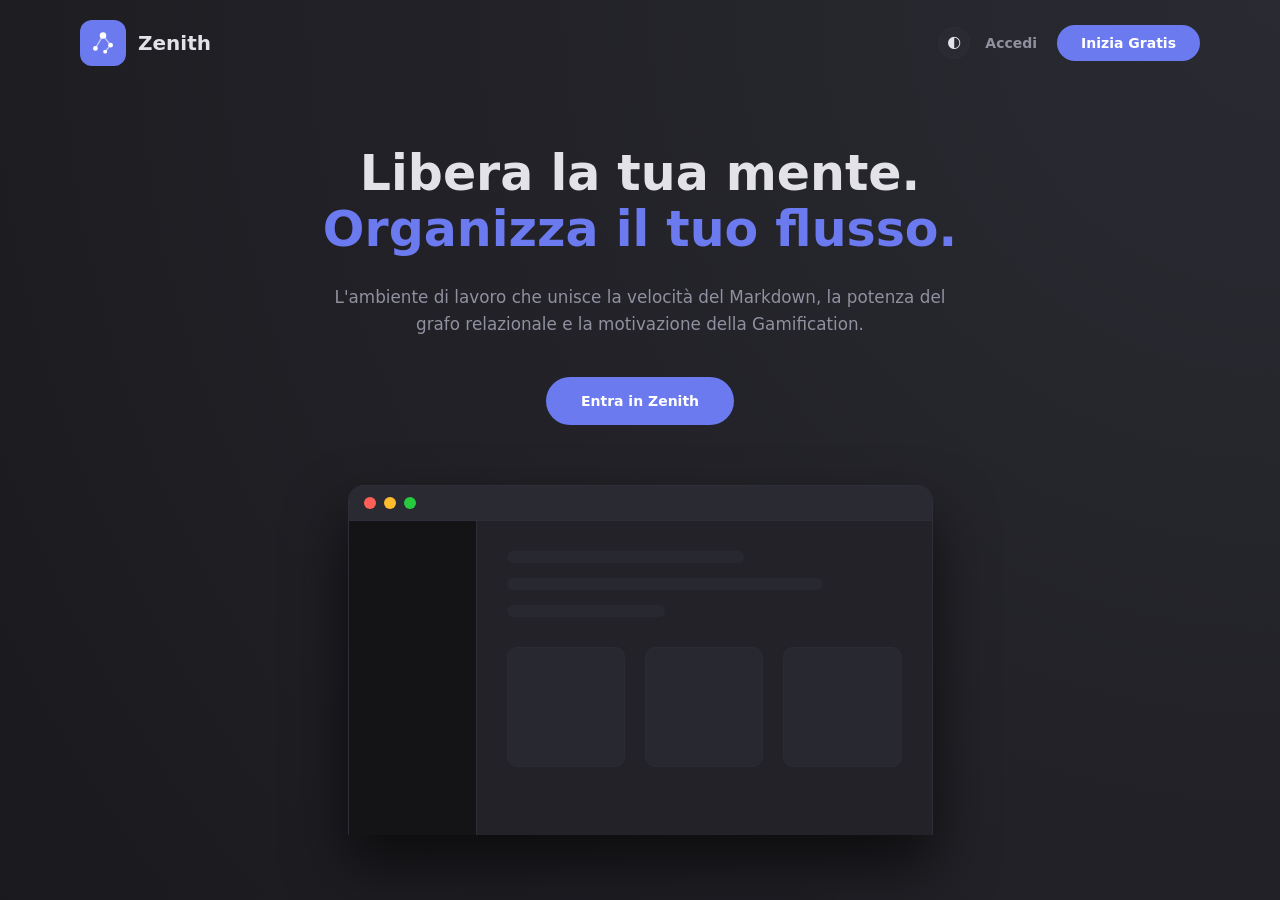
==== index.html @ 465e6e85 "Rename Zenith.html to index.html" ====
<!DOCTYPE html>
<html lang="it">

<head>
  <meta charset="UTF-8">
  <meta name="viewport" content="width=1200">
  <title>Zenith - Gestione Note</title>
  <link rel="manifest" href="manifest.json">
  <meta name="theme-color" content="#0a0a1a">
  <meta name="apple-mobile-web-app-capable" content="yes">
  <meta name="apple-mobile-web-app-status-bar-style" content="black-translucent">
  <meta name="apple-mobile-web-app-title" content="Zenith">
  <link rel="stylesheet" href="Zenith_css.css">
</head>

<body class="dark">

  <div id="landing-page" class="hidden">
    <nav class="landing-nav">
      <div class="logo-icon" style="width: 46px; height: 46px; border-radius: 12px;">
        <svg viewBox="0 0 24 24" fill="none" xmlns="http://www.w3.org/2000/svg">
          <circle class="star s1" cx="5" cy="17" r="2.2" fill="currentColor" />
          <circle class="star s2" cx="12" cy="5" r="3" fill="currentColor" />
          <circle class="star s3" cx="19" cy="14" r="2.2" fill="currentColor" />
          <circle class="star s4" cx="14" cy="20" r="1.8" fill="currentColor" />

          <line class="const-line" x1="5" y1="17" x2="12" y2="5" stroke="currentColor" stroke-width="1.2" />
          <line class="const-line" x1="12" y1="5" x2="19" y2="14" stroke="currentColor" stroke-width="1.2" />
          <line class="const-line" x1="19" y1="14" x2="14" y2="20" stroke="currentColor" stroke-width="1.2" />
        </svg>
      </div>
      <div style="font-weight: bold; font-size: 20px; flex: 1; margin-left: 12px; color: var(--text-1);">Zenith</div>

      <button id="landingThemeToggle" class="icon-btn-small"
        style="margin-right: 15px; border-radius: 50%; width: 32px; height: 32px; display: flex; align-items: center; justify-content: center;"
        title="Cambia Tema">🌓</button>

      <button id="navLoginBtn" class="btn-text"
        style="color: var(--text-2); margin-right: 20px; font-size: 15px;">Accedi</button>
      <button id="navRegisterBtn" class="btn" style="border-radius: 30px; padding: 10px 24px;">Inizia Gratis</button>
    </nav>

    <header class="hero-section">
      <h1 class="hero-title">Libera la tua mente.<br><span style="color: var(--accent);">Organizza il tuo flusso.</span>
      </h1>
      <p class="hero-subtitle">L'ambiente di lavoro che unisce la velocità del Markdown, la potenza del grafo
        relazionale e la motivazione della Gamification.</p>
      <button id="heroCtaBtn" class="btn"
        style="font-size: 18px; padding: 16px 35px; border-radius: 30px; box-shadow: 0 10px 30px rgba(var(--accent-rgb), 0.3);">Entra
        in Zenith</button>

      <div class="floating-mockup">
        <div class="mockup-header">
          <span style="background: #ff5f56;"></span><span style="background: #ffbd2e;"></span><span
            style="background: #27c93f;"></span>
        </div>
        <div class="mockup-body">
          <div class="mockup-sidebar"></div>
          <div class="mockup-content">
            <div class="mockup-line" style="width: 60%;"></div>
            <div class="mockup-line" style="width: 80%;"></div>
            <div class="mockup-line" style="width: 40%; margin-bottom: 30px;"></div>
            <div class="mockup-card-grid">
              <div class="mockup-card"></div>
              <div class="mockup-card"></div>
              <div class="mockup-card"></div>
            </div>
          </div>
        </div>
      </div>
    </header>

    <section class="features-section">
      <div class="feature-box">
        <div class="feature-icon">⚡</div>
        <h3 style="color: var(--text-1); margin-bottom: 10px;">Ultra Veloce</h3>
        <p style="color: var(--text-2); font-size: 14px; line-height: 1.5;">Scrivi in Markdown puro con la nostra Zen
          Mode senza distrazioni.</p>
      </div>
      <div class="feature-box">
        <div class="feature-icon">🎮</div>
        <h3 style="color: var(--text-1); margin-bottom: 10px;">Gamification</h3>
        <p style="color: var(--text-2); font-size: 14px; line-height: 1.5;">Sblocca obiettivi, guadagna XP e mostra a
          tutti il tuo livello "Pro".</p>
      </div>
      <div class="feature-box">
        <div class="feature-icon">🔒</div>
        <h3 style="color: var(--text-1); margin-bottom: 10px;">Privacy Locale</h3>
        <p style="color: var(--text-2); font-size: 14px; line-height: 1.5;">I tuoi dati non lasciano mai il tuo
          dispositivo. Protezione con PIN.</p>
      </div>
    </section>

    <section class="testimonials-section"
      style="padding: 60px 20px; max-width: 1000px; margin: 0 auto; text-align: center;">
      <h2 style="font-size: 28px; margin-bottom: 40px; color: var(--text-1);">Creato per i veri pensatori</h2>
      <div style="display: grid; grid-template-columns: repeat(auto-fit, minmax(250px, 1fr)); gap: 20px;">
        <div class="feature-box" style="padding: 25px; text-align: left; font-style: italic;">
          "Zenith ha completamente cambiato il modo in cui studio. Il grafo relazionale è pura magia."
          <div style="margin-top: 15px; font-weight: bold; font-style: normal; color: var(--accent);">— Marco, Studente
            di Medicina</div>
        </div>
        <div class="feature-box" style="padding: 25px; text-align: left; font-style: italic;">
          "La gamification mi spinge a tenere la mia casella di lavoro pulita. Non posso più farne a meno."
          <div style="margin-top: 15px; font-weight: bold; font-style: normal; color: var(--accent);">— Elena, Project
            Manager</div>
        </div>
      </div>
    </section>

    <section class="pricing-section"
      style="padding: 80px 20px; background: var(--bg-card2); text-align: center; margin-top: 40px;">
      <h2 style="font-size: 28px; margin-bottom: 10px; color: var(--text-1);">Scegli il tuo piano</h2>
      <p style="color: var(--text-2); margin-bottom: 40px;">Inizia gratis, espandi quando sei pronto.</p>

      <div style="display: flex; justify-content: center; gap: 30px; flex-wrap: wrap;">
        <div class="feature-box" style="width: 300px; text-align: center; border-top: 4px solid var(--text-3);">
          <h3 style="color: var(--text-1);">Piano Novizio</h3>
          <div style="font-size: 32px; font-weight: bold; margin: 15px 0; color: var(--text-1);">Gratis</div>
          <p style="color: var(--text-2); font-size: 14px; margin-bottom: 20px;">Ideale per iniziare.</p>
          <ul
            style="list-style: none; padding: 0; text-align: left; font-size: 14px; color: var(--text-1); line-height: 2; margin-bottom: 25px;">
            <li>✔️ Organizzazione Note in Cartelle</li>
            <li>✔️ Smart Tags e Ricerca Base</li>
            <li>✔️ Sincronizzazione Offline</li>
          </ul>
          <button id="btnPlanFree" class="btn btn-full"
            style="background: var(--bg-hover); color: var(--text-1);">Inizia Gratis</button>
        </div>

        <div class="feature-box" style="width: 300px; text-align: center; border-top: 4px solid var(--accent);">
          <h3 style="color: var(--text-1);">Piano Guru</h3>
          <div style="font-size: 32px; font-weight: bold; margin: 15px 0; color: var(--accent);">€4.99<span
              style="font-size: 14px; color: var(--text-2);">/mese</span></div>
          <p style="color: var(--text-2); font-size: 14px; margin-bottom: 20px;">Per i veri professionisti.</p>
          <ul
            style="list-style: none; padding: 0; text-align: left; font-size: 14px; color: var(--text-1); line-height: 2; margin-bottom: 25px;">
            <li>✔️ Team Collaboration</li>
            <li>✔️ Assistente Intelligenza Artificiale</li>
            <li>✔️ Sincronizzazione Cloud (In arrivo)</li>
          </ul>
          <button id="btnPlanPro" class="btn btn-full" style="background: var(--accent);">Prova il Piano Guru</button>
        </div>
      </div>
    </section>
  </div>

  <div id="auth-modal" class="modal-overlay hidden" style="z-index: 5000; backdrop-filter: blur(8px);">
    <div class="auth-card glass-card" style="text-align: left; position: relative;">
      <button id="closeAuthModalBtn" class="modal-close" style="top: 15px; right: 15px;">&times;</button>

      <div class="auth-tabs">
        <button id="tabLogin" class="auth-tab active">Accedi</button>
        <button id="tabRegister" class="auth-tab">Registrati</button>
      </div>

      <form id="loginForm">
        <div class="input-group">
          <label>Email</label>
          <input type="email" id="logEmail" class="input-field" placeholder="nome@esempio.com" required>
        </div>
        <div class="input-group">
          <label>Password</label>
          <div class="password-wrapper">
            <input type="password" id="logPassword" class="input-field" placeholder="••••••••" required>
            <span class="eye-icon" id="toggleLogPwd"></span>
          </div>
        </div>
        <div
          style="display: flex; justify-content: space-between; align-items: center; margin-bottom: 25px; font-size: 12px;">
          <label class="checkbox-container"
            style="margin-bottom: 15px; display: flex; align-items: center; gap: 8px; cursor: pointer; font-size: 13px; color: var(--text-2);">
            <input type="checkbox" id="logRememberMe" style="cursor: pointer;">
            Rimani collegato per 2 settimane
          </label>
          <a href="#" style="color: var(--accent); text-decoration: none; font-weight: bold;">Password dimenticata?</a>
        </div>
        <button type="submit" class="btn btn-full" id="loginSubmitBtn" style="font-size: 15px; padding: 14px;">Accedi al
          Workspace</button>
      </form>

      <form id="registerForm" class="hidden">
        <div style="display: flex; gap: 10px;">
          <div class="input-group" style="flex: 1;">
            <label>Nome</label>
            <input type="text" id="regNome" class="input-field" placeholder="Mario" required>
          </div>
          <div class="input-group" style="flex: 1;">
            <label>Cognome</label>
            <input type="text" id="regCognome" class="input-field" placeholder="Rossi" required>
          </div>
        </div>
        <div class="input-group">
          <label>Email</label>
          <input type="email" id="regEmail" class="input-field" placeholder="nome@esempio.com" required>
        </div>
        <div class="input-group">
          <label>Crea Password</label>
          <div class="password-wrapper">
            <input type="password" id="regPassword" class="input-field" placeholder="Minimo 8 caratteri" required>
            <span class="eye-icon" id="toggleRegPwd"></span>
          </div>
          <div class="pwd-strength-container">
            <div id="pwdStrengthBar" class="pwd-strength-bar"></div>
          </div>
          <div id="pwdStrengthText" style="font-size: 10px; color: var(--text-3); margin-top: 5px; text-align: right;">
            Sicurezza: Troppo debole</div>
        </div>
        <label
          style="display: flex; align-items: flex-start; gap: 10px; font-size: 11px; color: var(--text-2); margin-bottom: 20px; line-height: 1.5; cursor: pointer;">
          <input type="checkbox" id="acceptTerms" required style="margin-top: 2px; accent-color: var(--accent);">
          <span>Accetto i <a href="#" style="color: var(--accent);">Termini di Servizio</a> e dichiaro di aver letto la
            <a href="#" style="color: var(--accent);">Privacy Policy</a>.</span>
        </label>
        <label class="checkbox-container"
          style="margin-bottom: 15px; display: flex; align-items: center; gap: 8px; cursor: pointer; font-size: 13px; color: var(--text-2);">
          <input type="checkbox" id="regRememberMe" style="cursor: pointer;">
          Rimani collegato per 2 settimane
        </label>
        <button type="submit" class="btn btn-full" id="registerSubmitBtn" style="font-size: 15px; padding: 14px;">Crea
          Account Gratuito</button>
      </form>

      <div class="social-login-divider"><span>Oppure entra con</span></div>
      <div style="display: flex; gap: 10px;">
        <button class="btn btn-full social-btn" id="fakeGoogleBtn">
          <svg viewBox="0 0 24 24" width="18" height="18" xmlns="http://www.w3.org/2000/svg">
            <path
              d="M22.56 12.25c0-.78-.07-1.53-.2-2.25H12v4.26h5.92c-.26 1.37-1.04 2.53-2.21 3.31v2.77h3.57c2.08-1.92 3.28-4.74 3.28-8.09z"
              fill="#4285F4" />
            <path
              d="M12 23c2.97 0 5.46-.98 7.28-2.66l-3.57-2.77c-.98.66-2.23 1.06-3.71 1.06-2.86 0-5.29-1.93-6.16-4.53H2.18v2.84C3.99 20.53 7.7 23 12 23z"
              fill="#34A853" />
            <path
              d="M5.84 14.09c-.22-.66-.35-1.36-.35-2.09s.13-1.43.35-2.09V7.07H2.18C1.43 8.55 1 10.22 1 12s.43 3.45 1.18 4.93l2.85-2.22.81-.62z"
              fill="#FBBC05" />
            <path
              d="M12 5.38c1.62 0 3.06.56 4.21 1.64l3.15-3.15C17.45 2.09 14.97 1 12 1 7.7 1 3.99 3.47 2.18 7.07l3.66 2.84c.87-2.6 3.3-4.53 6.16-4.53z"
              fill="#EA4335" />
          </svg>
          Google
        </button>
        <button class="btn btn-full social-btn github-btn" id="fakeGithubBtn"
          style="background: #24292e; color: white; border: none;">
          <svg viewBox="0 0 24 24" width="18" fill="white">
            <path
              d="M12 0C5.37 0 0 5.37 0 12c0 5.31 3.435 9.795 8.205 11.385.6.105.825-.255.825-.57 0-.285-.015-1.23-.015-2.235-3.015.555-3.795-.735-4.035-1.41-.135-.345-.72-1.41-1.23-1.695-.42-.225-1.02-.78-.015-.795.945-.015 1.62.87 1.845 1.23 1.08 1.815 2.805 1.305 3.495.99.105-.78.42-1.305.765-1.605-2.67-.3-5.46-1.335-5.46-5.925 0-1.305.465-2.385 1.23-3.225-.12-.3-.54-1.53.12-3.18 0 0 1.005-.315 3.3 1.23.96-.27 1.98-.405 3-.405s2.04.135 3 .405c2.295-1.56 3.3-1.23 3.3-1.23.66 1.65.24 2.88.12 3.18.765.84 1.23 1.905 1.23 3.225 0 4.605-2.805 5.625-5.475 5.925.435.375.81 1.095.81 2.22 0 1.605-.015 2.895-.015 3.3 0 .315.225.69.825.57A12.02 12.02 0 0024 12c0-6.63-5.37-12-12-12z" />
          </svg> GitHub
        </button>
      </div>
    </div>
  </div>


  <div id="app" class="hidden">

    <aside id="sidebar" style="display: flex; flex-direction: column;">
      <div class="sidebar-logo">
        <div class="logo-icon">
          <svg viewBox="0 0 24 24" fill="none" xmlns="http://www.w3.org/2000/svg">
            <circle class="star s1" cx="5" cy="17" r="2.2" fill="currentColor" />
            <circle class="star s2" cx="12" cy="5" r="3" fill="currentColor" />
            <circle class="star s3" cx="19" cy="14" r="2.2" fill="currentColor" />
            <circle class="star s4" cx="14" cy="20" r="1.8" fill="currentColor" />

            <line class="const-line" x1="5" y1="17" x2="12" y2="5" stroke="currentColor" stroke-width="1.2" />
            <line class="const-line" x1="12" y1="5" x2="19" y2="14" stroke="currentColor" stroke-width="1.2" />
            <line class="const-line" x1="19" y1="14" x2="14" y2="20" stroke="currentColor" stroke-width="1.2" />
          </svg>
        </div>
        <div style="flex: 1;">
          <div class="logo-text">Zenith</div>
          <div class="logo-sub">Pro Edition</div>
        </div>
        <button id="settingsBtn" class="icon-btn-small" title="Impostazioni">⚙️</button>
      </div>

      <nav class="sidebar-nav" style="flex: 1; overflow-y: auto;">
        <div class="nav-section-label">Menu Principale</div>
        <button class="nav-item active" data-page="dashboard"><span>📊</span> Dashboard</button>
        <button class="nav-item" data-page="mie-note" id="navAllNotesBtn"><span>📝</span> Tutte le Note</button>
        <button class="nav-item" data-page="mappa">
          <span class="nav-icon">🕸️</span> Mappa Relazionale
          <span class="premium-crown">👑</span>
        </button>
        <button class="nav-item" data-page="calendario"><span>📅</span> Calendario</button>
        <button class="nav-item" data-page="cestino"><span>🗑️</span> Cestino</button>

        <div class="nav-section-label"
          style="margin-top: 20px; display: flex; justify-content: space-between; align-items: center;">
          I Miei Workspaces
          <button id="addWorkspaceBtn" class="icon-btn-small" style="font-size: 14px; padding: 0 5px;"
            title="Crea nuova cartella">+</button>
        </div>
        <div class="workspace-list" id="sidebarWorkspaces">
        </div>

        <div class="nav-section-label" style="margin-top: 20px;">🏷️ Smart Tags (Frequenti)</div>
        <div class="workspace-list" id="sidebarSmartTags">
          <div id="noTagsPlaceholder"
            style="padding: 10px 12px; font-size: 12px; color: var(--text-3); font-style: italic;">
            Nessun tag creato o in utilizzo...
          </div>
        </div>
      </nav>

      <div class="sidebar-footer" id="profileBtn" title="Vai al tuo Profilo">
        <div style="position: relative;">
          <div class="avatar" id="userInitials">US</div>
          <div id="sidebarLevelBadge"
            style="position: absolute; bottom: -6px; right: -8px; background: var(--accent); color: var(--text-on-accent, #fff); width: 18px; height: 18px; border-radius: 4px; display: flex; align-items: center; justify-content: center; font-weight: bold; font-size: 9px; border: 1.5px solid var(--bg-sidebar); box-shadow: 0 2px 5px rgba(0,0,0,0.3);">
            1</div>
        </div>
        <div class="footer-info">
          <div class="footer-name" id="userNameDisplay">Caricamento...</div>
          <div class="footer-role" id="userSidebarTitle">Novizio della Tastiera</div>
          <div class="footer-role">Vedi Profilo ➔</div>
          <div
            style="width: 100%; height: 4px; background: var(--bg-page); border-radius: 2px; margin-top: 4px; overflow: hidden; border: 1px solid rgba(255,255,255,0.05);">
            <div id="sidebarXPBar" style="width: 0%; height: 100%; background: var(--accent); transition: width 0.3s;">
            </div>
          </div>

        </div>

      </div>
    </aside>

    <div id="main">
      <div id="topbar">
        <div class="topbar-title-wrap">
          <div class="topbar-title" id="topbar-title">Dashboard</div>
          <div class="topbar-subtitle" id="current-date-display"></div>
        </div>
      </div>

      <div id="content">

        <div class="page active" id="page-dashboard">
          <div class="page-header">
            <h1>Benvenuto in Zenith</h1>
            <p>Crea subito un nuovo appunto dal pannello sottostante.</p>
          </div>

          <div class="table-wrap" style="width: 100%;">
            <div class="table-header" style="display: flex; justify-content: space-between; align-items: center;">
              <h2>Aggiungi una nuova nota</h2>
              <select id="noteTemplate" class="input-field" style="width: auto; margin: 0; padding: 6px;">
                <option value="">Nessun Template</option>
                <option value="riunione">📋 Template: Riunione</option>
                <option value="spesa">🛒 Template: Spesa / To-Do</option>
              </select>
            </div>
            <div class="form-container">

              <div class="form-row" style="margin-bottom: 12px;">
                <input type="text" id="noteTitle" class="input-field" placeholder="Titolo della nota..."
                  style="flex: 2; margin: 0;">

                <div
                  style="display: flex; align-items: center; gap: 10px; background: var(--bg-card2); border: 1px solid var(--border); border-radius: 6px; padding: 0 10px;">
                  <label for="noteColor" style="font-size: 13px; color: var(--text-2); white-space: nowrap;">🎨 Colore
                    Sfondo:</label>
                  <input type="color" id="noteColor" value="#000000" title="Nero = Nessuno (Usa Default)"
                    style="border: none; background: transparent; height: 38px; width: 35px; cursor: pointer; padding: 0;">
                </div>

                <input type="password" id="notePin" class="input-field" placeholder="PIN Segreto (5 cifre)"
                  maxlength="5" style="flex: 1; margin: 0;" title="Opzionale: Proteggi con PIN">
              </div>

              <div style="display: flex; justify-content: space-between; align-items: center; margin-bottom: 5px;">
                <label style="font-size: 13px; color: var(--text-2); font-weight: bold;">Dettagli Nota</label>
                <button id="markdownHelpBtn" class="icon-btn-small" style="border-radius: 4px;"
                  title="Guida Markdown">Sintassi Markdown (?)</button>
              </div>
              <div style="position: relative; width: 100%; display: flex; flex-direction: column;">
                <textarea id="noteDesc" placeholder="Scrivi una nuova nota..."
                  style="flex: 1; width: 100%; background: var(--bg-card2); color: var(--text-1); border: 1px solid var(--border); border-radius: 8px; padding: 12px 35px 12px 12px; resize: none; outline: none; margin: 0; font-family: inherit; min-height: 120px;"></textarea>

                <button id="zenCreateBtn" type="button" title="Zen Mode"
                  style="position: absolute; bottom: 10px; right: 10px; background: none; border: none; cursor: pointer; font-size: 20px; z-index: 10; color: var(--text-1); opacity: 0.5; transition: 0.2s;">⭐</button>
              </div>
              <div id="noteDescPreview" class="input-field hidden"
                style="background: var(--bg-hover); min-height: 40px; font-size: 13px; margin-bottom: 12px; border: 1px dashed var(--accent);">
              </div>

              <div class="form-row" style="align-items: flex-start;">
                <div style="flex: 1; display: flex; flex-direction: column; gap: 5px;">
                  <label for="noteDate" style="font-size: 12px; color: var(--text-2); font-weight: bold;">📅 Scadenza
                    (Data)</label>
                  <input type="date" id="noteDate" class="input-field" style="margin:0;">
                </div>

                <div style="flex: 1; display: flex; flex-direction: column; gap: 5px;">
                  <label for="noteTime" style="font-size: 12px; color: var(--text-2); font-weight: bold;">⏰ Scadenza
                    (Ora)</label>
                  <input type="time" id="noteTime" class="input-field" style="margin:0;">
                </div>

                <div style="flex: 1; display: flex; flex-direction: column; gap: 5px;">
                  <label for="noteWorkspace" style="font-size: 12px; color: var(--text-2); font-weight: bold;">📁
                    Cartella (Workspace)</label>
                  <select id="noteWorkspace" class="input-field" style="margin:0;"></select>
                </div>

                <div style="flex: 1; display: flex; flex-direction: column; gap: 5px;">
                  <label for="notePriority" style="font-size: 12px; color: var(--text-2); font-weight: bold;">🚨
                    Priorità</label>
                  <select id="notePriority" class="input-field" style="margin:0;">
                    <option value="bassa">Bassa 🟢</option>
                    <option value="media">Media 🟡</option>
                    <option value="alta">Alta 🔴</option>
                  </select>
                </div>
              </div>

              <div
                style="display: flex; flex-direction: column; gap: 10px; margin-top: 20px; margin-bottom: 15px; border-top: 1px solid var(--border); padding-top: 20px;">
                <label for="noteTags" style="font-size: 12px; color: var(--text-2); font-weight: bold;">🏷️ Etichette
                  (Tag)</label>
                <input type="text" id="noteTags" class="input-field"
                  placeholder="Tag separati da virgola (es: spesa, urgente)" style="margin: 0;">

                <label for="noteImage" class="btn btn-full"
                  style="background: var(--bg-hover); color: var(--text-1); padding: 16px; font-size: 15px; border: 1px dashed var(--accent); cursor: pointer; display: flex; justify-content: center; margin-top: 10px;">
                  📸 Clicca qui per aggiungere Immagini
                </label>
                <input type="file" id="noteImage" class="hidden" accept="image/*" multiple
                  title="Seleziona una o più immagini">
                <div id="creationImgPreview" style="display: flex; gap: 10px; flex-wrap: wrap;"></div>
              </div>

              <button id="addNoteBtn" class="btn" style="width: 100%; padding: 14px; font-size: 16px;">➕ Crea
                Nota</button>
            </div>
          </div>
        </div>

        <div class="page" id="page-mie-note">
          <div class="page-header" style="display: flex; justify-content: space-between; align-items: flex-end;">
            <div>
              <h1 id="notesPageTitle">Tutte le Note</h1>
              <p>Cerca e filtra i tuoi appunti.</p>
            </div>
          </div>

          <div class="table-actions form-row"
            style="margin-bottom: 20px; align-items: flex-end; gap: 15px; display: flex; flex-wrap: wrap;">
            <div style="display: flex; flex-direction: column; gap: 5px;">
              <label style="font-size: 0.85em; color: var(--text-2); font-weight: bold;">🖥️ Vista</label>
              <div class="view-switcher" style="display: flex; align-items: center; gap: 10px;">
                <label for="viewModeSelect"
                  style="font-size: 13px; color: var(--text-2); font-weight: bold;">Vista:</label>
                <select id="viewModeSelect"
                  style="padding: 8px 12px; border-radius: 8px; background: var(--bg-card); color: var(--text-1); border: 1px solid var(--border); cursor: pointer; font-family: inherit; font-size: 14px; outline: none;">
                  <option value="grid">🃏 Griglia (Card)</option>
                  <option value="table">📄 Tabella (Lista)</option>
                  <option value="kanban">📋 Kanban (Priorità)</option>
                </select>
              </div>
            </div>
            <div style="flex: 2; display: flex; flex-direction: column; gap: 5px; min-width: 200px;">
              <label style="font-size: 0.85em; color: var(--text-2); font-weight: bold;">🔍 Cerca</label>
              <input type="text" id="searchInput" class="search-input input-field" placeholder="Testo o tag..."
                style="margin: 0; width: 100%; min-height: 42px;">
            </div>
            <div style="flex: 1; display: flex; flex-direction: column; gap: 5px; min-width: 150px;">
              <label style="font-size: 0.85em; color: var(--text-2); font-weight: bold;">📑 Filtra</label>
              <select id="smartFilterSelect" class="input-field" style="width: auto; margin-bottom: 0;">
                <option value="all">Tutte le Note</option>
                <option value="high_prio">🔥 Alta Priorità</option>
                <option value="mid_prio">⚡ Media Priorità</option>
                <option value="low_prio">☕ Bassa Priorità</option>
                <option value="urgent">⏳ In Scadenza (24h)</option>
              </select>
            </div>
            <div style="flex: 1; display: flex; flex-direction: column; gap: 5px; min-width: 150px;">
              <label style="font-size: 0.85em; color: var(--text-2); font-weight: bold;">↕️ Ordina</label>
              <select id="sortSelect" class="input-field" style="margin: 0; width: 100%; min-height: 42px;">
                <option value="newest">Più recenti</option>
                <option value="oldest">Meno recenti</option>
                <option value="expiring">Scadenza</option>
              </select>
            </div>
          </div>
          <div id="subfolders-explorer"></div>

          <h3 class="section-title pinned-title hidden">📌 In Evidenza</h3>
          <div class="notes-grid" id="pinnedNotesList" style="margin-bottom: 30px;"></div>
          <h3 class="section-title">📋 Note</h3>
          <div class="notes-grid" id="notesList"></div>
        </div>

        <div class="page" id="page-mappa">
          <div class="page-header">
            <h1>Mappa Relazionale</h1>
            <p>Naviga visivamente tra i tuoi workspace e le tue note.</p>
          </div>
          <div id="graph-container"
            style="width: 100%; height: 70vh; background: var(--bg-sidebar); border-radius: 15px; border: 1px solid var(--border); overflow: hidden; position: relative;">

            <div class="graph-legend" id="graph-legend">
              <h4>Legenda Nodi e Archi</h4>
              <div class="legend-item"><span class="leg-icon" style="color: var(--accent);">⭐</span> Zenith (Radice)
              </div>
              <div class="legend-item"><span class="leg-icon" style="color: var(--accent);">⬟</span> Cartella Principale
              </div>
              <div class="legend-item"><span class="leg-icon" style="color: var(--accent);">■</span> Sottocartella</div>
              <div class="legend-item"><span class="leg-icon" style="color: var(--badge-err-t);">●</span> Nota (Alta
                Priorità)</div>
              <div class="legend-item"><span class="leg-icon" style="color: var(--badge-warn-t);">●</span> Nota (Media
                Priorità)</div>
              <div class="legend-item"><span class="leg-icon" style="color: var(--badge-ok-t);">●</span> Nota (Bassa
                Priorità)</div>

              <div style="height: 1px; background: rgba(255,255,255,0.2); margin: 10px 0;"></div>

              <div class="legend-item">
                <div
                  style="width: 25px; height: 2px; background: rgba(255,255,255,0.4); position: relative; margin-right: 8px;">
                  <span style="position:absolute; right:-2px; top:-7px; font-size:10px; color: #a0a0a8;">▶</span>
                </div>
                Struttura (Padre ➔ Figlio)
              </div>
              <div class="legend-item">
                <div
                  style="width: 25px; height: 0px; border-top: 2px dashed #6c7af0; position: relative; margin-right: 8px;">
                  <span style="position:absolute; right:-2px; top:-8px; font-size:10px; color: #6c7af0;">▶</span>
                </div>
                Link Direzionale [[Nota]]
              </div>
            </div>

          </div>
        </div>
        <div class="page" id="page-calendario">
          <div class="page-header">
            <h1>Calendario Scadenze</h1>
            <p>Visualizza a colpo d'occhio le note in scadenza questo mese.</p>
          </div>

          <div class="calendar-header">
            <button id="prevMonthBtn" class="calendar-nav-btn">◀ Precedente</button>
            <h2 id="calendarMonthDisplay" style="margin:0; color: var(--text-1);">Mese Anno</h2>
            <button id="nextMonthBtn" class="calendar-nav-btn">Successivo ▶</button>
          </div>

          <div class="calendar-grid" style="margin-bottom: 10px;">
            <div class="calendar-day-header">Lun</div>
            <div class="calendar-day-header">Mar</div>
            <div class="calendar-day-header">Mer</div>
            <div class="calendar-day-header">Gio</div>
            <div class="calendar-day-header">Ven</div>
            <div class="calendar-day-header">Sab</div>
            <div class="calendar-day-header">Dom</div>
          </div>

          <div class="calendar-grid" id="calendarDaysGrid"></div>
        </div>

        <div class="page" id="page-cestino">
          <div class="page-header" style="display: flex; justify-content: space-between; align-items: center;">
            <div>
              <h1>Cestino</h1>
              <p>Le note verranno eliminate dopo 7 giorni.</p>
            </div>
            <button id="emptyTrashBtn" class="btn btn-danger">🔥 Svuota Cestino</button>
          </div>
          <div class="notes-grid" id="trashList"></div>
        </div>

        <div class="page" id="page-profilo">
          <div class="page-header"
            style="display: flex; justify-content: space-between; align-items: flex-end; flex-wrap: wrap; gap: 15px;">
            <div>
              <h1>Il Mio Profilo</h1>
              <p>Gestisci il tuo account e analizza la tua produttività.</p>
            </div>

            <div class="profile-nav-container">
              <button id="tabStatsBtn" class="profile-tab active">📊 Analisi Dati</button>
              <button class="profile-tab" id="tabGoalsBtn">🏆 Obiettivi</button>
              <button id="tabAccountBtn" class="profile-tab">⚙️ Impostazioni Account</button>
            </div>
          </div>

          <div id="profile-tab-stats" class="profile-tab-panel">
            <div class="stat-grid" style="margin-bottom: 20px;">
              <div class="stat-card" style="border-color: var(--accent);">
                <div class="stat-label">Totale Note Attive</div>
                <div class="stat-value" id="stat-totale">0</div>
              </div>
              <div class="stat-card" style="border-color: var(--badge-err-t);">
                <div class="stat-label">Note in Scadenza (&lt;24h)</div>
                <div class="stat-value" id="stat-scadenza" style="color:var(--badge-err-t)">0</div>
              </div>
              <div class="stat-card" style="border-color: var(--text-3);">
                <div class="stat-label">Note nel Cestino</div>
                <div class="stat-value" id="stat-cestino" style="color:var(--text-3)">0</div>
              </div>
            </div>

            <div class="stat-label" style="margin-top: 10px; margin-bottom: 15px; font-size: 16px;">📊 Analisi Dati
              (In Tempo Reale)</div>
            <div class="stat-grid"
              style="grid-template-columns: repeat(auto-fit, minmax(280px, 1fr)); margin-bottom: 30px;">
              <div class="stat-card"
                style="display: flex; flex-direction: column; align-items: center; height: 330px; position: relative;">
                <div style="font-size: 13px; color: var(--text-2); margin-bottom: 10px; font-weight: bold;">
                  Distribuzione Priorità</div>
                <div id="prioChartPlaceholder" class="hidden"
                  style="position: absolute; top: 50%; text-align: center; color: var(--text-3); font-size: 13px; width: 80%;">
                  📝 Non ci sono note attive... <br> Crea la tua prima nota per vedere i dati!
                </div>
                <div id="prioChartContainer" style="flex: 1; width: 100%; position: relative;"><canvas
                    id="priorityChart"></canvas></div>
              </div>

              <div class="stat-card"
                style="display: flex; flex-direction: column; align-items: center; height: 330px; position: relative;">
                <div style="font-size: 13px; color: var(--text-2); margin-bottom: 10px; font-weight: bold;">Note per
                  Cartella</div>
                <div id="wsChartPlaceholder" class="hidden"
                  style="position: absolute; top: 50%; text-align: center; color: var(--text-3); font-size: 13px; width: 80%;">
                  📁 Nessun workspace personalizzato... <br> Crea un workspace nella sidebar per analizzarlo!
                </div>
                <div id="wsChartContainer" style="flex: 1; width: 100%; position: relative;"><canvas
                    id="workspaceChart"></canvas></div>
                <button id="btnShowAllWs" class="btn hidden"
                  style="margin-top:10px; font-size:11px; padding: 5px 10px; width: 100%;">🔍 Vedi tutti i
                  Workspace</button>
              </div>

              <div class="stat-card"
                style="display: flex; flex-direction: column; align-items: center; height: 330px; position: relative;">
                <div style="font-size: 13px; color: var(--text-2); margin-bottom: 10px; font-weight: bold;">Analisi
                  Tag</div>
                <div id="tagChartPlaceholder" class="hidden"
                  style="position: absolute; top: 50%; text-align: center; color: var(--text-3); font-size: 13px; width: 80%;">
                  🔍 Sembra che non ci siano tag... <br> Aggiungine alcuni per vederli qui!
                </div>
                <div id="tagChartContainer" style="flex: 1; width: 100%; position: relative;"><canvas
                    id="tagChart"></canvas></div>
                <button id="btnShowAllTags" class="btn hidden"
                  style="margin-top:10px; font-size:11px; padding: 5px 10px; width: 100%;">🔍 Vedi tutti i
                  Tag</button>
              </div>
            </div>
          </div>
          <div id="profile-tab-goals" class="profile-tab-panel hidden">
            <div class="gamification-hero"
              style="display: flex; gap: 25px; align-items: center; background: var(--bg-card2); padding: 25px; border-radius: 15px; border: 1px solid var(--border);">
              <div class="avatar-container" style="position: relative;">
                <div class="avatar" id="profAvatarLarge"
                  style="width: 90px; height: 90px; font-size: 32px; border: 3px solid var(--accent);">??</div>
                <div id="userLevelBadge"
                  style="position: absolute; bottom: -5px; right: -5px; background: var(--accent); color: var(--text-on-accent, #fff); width: 32px; height: 32px; border-radius: 8px; display: flex; align-items: center; justify-content: center; font-weight: bold; font-size: 14px; border: 2px solid var(--bg-card2); box-shadow: 0 4px 10px rgba(0,0,0,0.3);">
                  1</div>
              </div>
              <div style="flex: 1;">
                <h2 id="profFullnameLarge" style="margin: 0; color: var(--text-1);">Nome Cognome</h2>
                <div id="userEquippedTitle"
                  style="color: var(--accent); font-style: italic; font-size: 14px; margin-bottom: 12px;">Novizio della
                  Tastiera</div>
                <div class="xp-wrapper">
                  <div
                    style="display: flex; justify-content: space-between; font-size: 11px; margin-bottom: 5px; color: var(--text-2); font-weight: bold;">
                    <span>ESPERIENZA</span>
                    <span id="xpValueDisplay">0 / 100 XP</span>
                  </div>
                  <div class="xp-bar-bg"
                    style="width: 100%; height: 10px; background: var(--bg-page); border-radius: 5px; overflow: hidden; border: 1px solid var(--border);">
                    <div id="xpBarFill"
                      style="width: 0%; height: 100%; background: linear-gradient(90deg, var(--accent), #a29bfe); transition: width 0.5s cubic-bezier(0.4, 0, 0.2, 1);">
                    </div>
                  </div>
                </div>
              </div>
            </div>

            <div
              style="display: flex; justify-content: space-between; align-items: center; margin-top: 30px; border-bottom: 1px solid var(--border); padding-bottom: 5px;">
              <h3 style="margin: 0; color: var(--text-1); font-size: 16px;">🏅 Bacheca Medaglie</h3>
              <button id="gamificationHelpBtn" class="icon-btn-small"
                style="border-radius: 50%; width: 22px; height: 22px; display: flex; align-items: center; justify-content: center; font-weight: bold; font-size: 12px;"
                title="Come guadagnare XP?">?</button>
            </div>
            <div id="badgeGrid"
              style="display: grid; grid-template-columns: repeat(auto-fill, minmax(180px, 1fr)); gap: 15px; margin-top: 15px;">
            </div>
          </div>

          <div id="profile-tab-account" class="profile-tab-panel hidden">
            <div class="settings-grid">
              <div class="stat-card">
                <div class="stat-label">Dati Personali</div>
                <div style="margin-top: 15px; display: flex; flex-direction: column; gap: 10px;">
                  <div
                    style="display: flex; justify-content: space-between; padding-bottom: 10px; border-bottom: 1px solid var(--border);">
                    <span style="color: var(--text-2);">Nome:</span><strong id="dispProfNome">---</strong>
                  </div>
                  <div
                    style="display: flex; justify-content: space-between; padding-bottom: 10px; border-bottom: 1px solid var(--border);">
                    <span style="color: var(--text-2);">Cognome:</span><strong id="dispProfCognome">---</strong>
                  </div>
                  <div
                    style="display: flex; justify-content: space-between; padding-bottom: 10px; border-bottom: 1px solid var(--border);">
                    <span style="color: var(--text-2);">Email:</span><strong id="dispProfEmail">---</strong>
                  </div>
                  <div
                    style="display: flex; justify-content: space-between; padding-bottom: 10px; border-bottom: 1px solid var(--border);">
                    <span style="color: var(--text-2);">Piano Attivo:</span><strong id="dispProfPlan"
                      style="color: var(--accent);">---</strong>
                  </div>
                  <div
                    style="display: flex; justify-content: space-between; padding-bottom: 10px; border-bottom: 1px solid var(--border);">
                    <span style="color: var(--text-2);">Password:</span><strong id="dispProfPassword"
                      style="letter-spacing: 2px;">••••••••</strong>
                  </div>
                  <button id="openProfileEditBtn" class="btn" style="margin-top: 10px;">✏️ Cambia Dati</button>
                </div>
              </div>

              <div class="stat-card">
                <div class="stat-label">I Tuoi Backup</div>
                <div style="margin-top: 15px; display: flex; flex-direction: column; gap: 10px;">
                  <div class="form-row" style="margin-top: 10px;">
                    <button id="exportAllBtn" class="btn btn-full" style="background: var(--badge-ok-t);">💾 Esporta
                      File JSON</button>
                    <label for="importBackupFile" class="btn btn-full"
                      style="background: var(--accent); text-align:center; cursor:pointer; margin:0;">📂 Importa
                      Backup</label>
                    <input type="file" id="importBackupFile" class="hidden" accept=".json">
                  </div>
                </div>
              </div>

              <div class="stat-card">
                <div class="stat-label">Sicurezza e Dati</div>
                <div style="margin-top: 15px; display: flex; flex-direction: column; gap: 10px;">
                  <p style="font-size: 13px; color: var(--text-2); margin-bottom: 5px;">Disconnetti il tuo account o
                    formatta tutti i dati.</p>
                  <button id="settingsLogoutBtn" class="btn btn-full"
                    style="background: var(--bg-hover); color: var(--text-1);">🚪 Esci dall'account</button>
                  <button id="settingsResetBtn" class="btn btn-full btn-danger">⚠️ Cancella tutti i dati</button>
                </div>
              </div>
            </div>
          </div>
        </div>

        <div class="page" id="page-settings">
          <div class="page-header">
            <h1>Impostazioni App</h1>
            <p>Personalizza Zenith in base alle tue esigenze.</p>
          </div>

          <div class="settings-wrapper">
            <aside class="settings-nav">
              <button class="settings-nav-item active" data-tab="tab-aspetto">🎨 Aspetto</button>
              <button class="settings-nav-item" data-tab="tab-tags">🏷️ Etichette</button>
              <button class="settings-nav-item premium-locked" data-tab="tab-editor">
                <span class="nav-icon">✍️</span> Editor & Note
                <span class="premium-crown">👑</span>
              </button>
              <button class="settings-nav-item premium-locked" data-tab="tab-layout">
                <span class="nav-icon">📐</span> Layout
                <span class="premium-crown">👑</span>
              </button>
              <button class="settings-nav-item" data-tab="tab-export">💾 Esportazione</button>
            </aside>

            <main class="settings-content">

              <section id="tab-aspetto" class="settings-tab-panel active">
                <div class="stat-card">
                  <div class="stat-label">Temi dell'Applicazione</div>
                  <div class="theme-grid-selector" id="themeGrid">
                    <div class="theme-option" data-theme="dark" data-label="Tema Scuro"><span
                        class="theme-dot dark"></span> Scuro</div>
                    <div class="theme-option" data-theme="light" data-label="Tema Chiaro"><span
                        class="theme-dot light"></span> Chiaro</div>
                    <div class="theme-option" data-theme="gradient" data-label="Gradient"><span
                        class="theme-dot gradient"></span> Gradient</div>
                    <div class="theme-option" data-theme="cyberpunk" data-label="Cyberpunk"><span
                        class="theme-dot cyberpunk"></span> Cyberpunk <span class="premium-crown">👑</span></div>
                    <div class="theme-option" data-theme="forest" data-label="Forest"><span
                        class="theme-dot forest"></span> Forest Natura <span class="premium-crown">👑</span></div>
                    <div class="theme-option" data-theme="midnight" data-label="Midnight"><span
                        class="theme-dot midnight"></span> Midnight Oceano <span class="premium-crown">👑</span></div>
                    <div class="theme-option" data-theme="sunset" data-label="Tramonto"><span
                        class="theme-dot sunset"></span> Tramonto <span class="premium-crown">👑</span></div>
                    <div class="theme-option" data-theme="dracula" data-label="Dracula"><span
                        class="theme-dot dracula"></span> Dracula <span class="premium-crown">👑</span></div>
                    <div class="theme-option" data-theme="lavender" data-label="Lavanda"><span
                        class="theme-dot lavender"></span> Lavanda <span class="premium-crown">👑</span></div>
                    <div class="theme-option" data-theme="ocean" data-label="Oceano Profondo"><span
                        class="theme-dot ocean"></span> Oceano <span class="premium-crown">👑</span></div>
                    <div class="theme-option" data-theme="solarized" data-label="Solarized"><span
                        class="theme-dot solarized"></span> Solarized <span class="premium-crown">👑</span></div>
                    <div class="theme-option" data-theme="coffee" data-label="Coffee"><span
                        class="theme-dot coffee"></span> Coffee <span class="premium-crown">👑</span></div>
                    <div class="theme-option" data-theme="mint" data-label="Neon Mint"><span
                        class="theme-dot mint"></span> Neon Mint <span class="premium-crown">👑</span></div>
                    <div class="theme-option" data-theme="cherry" data-label="Cherry Blossom"><span
                        class="theme-dot cherry"></span> Cherry <span class="premium-crown">👑</span></div>
                    <div class="theme-option" data-theme="matrix" data-label="Hacker Matrix"><span
                        class="theme-dot matrix"></span> Matrix <span class="premium-crown">👑</span></div>
                    <div class="theme-option" data-theme="nordic" data-label="Nordic Blue"><span
                        class="theme-dot nordic"></span> Nordic <span class="premium-crown">👑</span></div>
                    <div class="theme-option" data-theme="rosegold" data-label="Rose Gold"><span
                        class="theme-dot rosegold"></span> Rose Gold <span class="premium-crown">👑</span></div>
                    <div class="theme-option" data-theme="toxic" data-label="Toxic Neon"><span
                        class="theme-dot toxic"></span> Toxic <span class="premium-crown">👑</span></div>
                    <div class="theme-option" data-theme="sepia" data-label="Carta Antica"><span
                        class="theme-dot sepia"></span> Sepia <span class="premium-crown">👑</span></div>
                    <div class="theme-option" data-theme="synthwave" data-label="Synthwave 80s"><span
                        class="theme-dot synthwave"></span> Synthwave <span class="premium-crown">👑</span></div>
                    <div class="theme-option" data-theme="obsidian" data-label="Deep Obsidian"><span
                        class="theme-dot obsidian"></span> Obsidian <span class="premium-crown">👑</span></div>
                    <div class="theme-option" data-theme="sahara" data-label="Deserto Sahara"><span
                        class="theme-dot sahara"></span> Sahara <span class="premium-crown">👑</span></div>
                    <div class="theme-option" data-theme="amethyst" data-label="Gemma Viola"><span
                        class="theme-dot amethyst"></span> Amethyst <span class="premium-crown">👑</span></div>
                    <div class="theme-option" data-theme="atlantis" data-label="Abissi Marini"><span
                        class="theme-dot atlantis"></span> Atlantis <span class="premium-crown">👑</span></div>
                    <div class="theme-option" data-theme="acid-green" data-label="Verde Acido">
                      <span class="theme-dot acid-green"></span> Acid Green <span class="premium-crown">👑</span>
                    </div>
                    <div class="theme-option" data-theme="royal-blue" data-label="Blu Reale">
                      <span class="theme-dot royal-blue"></span> Royal Blue <span class="premium-crown">👑</span>
                    </div>
                    <div class="theme-option" data-theme="ruby-red" data-label="Rosso Rubino">
                      <span class="theme-dot ruby-red"></span> Ruby Red <span class="premium-crown">👑</span>
                    </div>
                    <div class="theme-option" data-theme="slate-gray" data-label="Grigio Ardesia">
                      <span class="theme-dot slate-gray"></span> Slate Gray <span class="premium-crown">👑</span>
                    </div>
                    <div class="theme-option" data-theme="sunset-gold" data-label="Oro Tramonto">
                      <span class="theme-dot sunset-gold"></span> Sunset Gold <span class="premium-crown">👑</span>
                    </div>
                    <div class="theme-option" data-theme="mint-fresh" data-label="Menta Fresca">
                      <span class="theme-dot mint-fresh"></span> Mint Fresh <span class="premium-crown">👑</span>
                    </div>
                    <div class="theme-option" data-theme="electric-purple" data-label="Viola Elettrico">
                      <span class="theme-dot electric-purple"></span> Electric Purple <span
                        class="premium-crown">👑</span>
                    </div>
                    <div class="theme-option" data-theme="coffee-shop" data-label="Coffee Shop">
                      <span class="theme-dot coffee-shop"></span> Coffee Shop <span class="premium-crown">👑</span>
                    </div>
                    <div class="theme-option" data-theme="ocean-deep" data-label="Oceano Profondo">
                      <span class="theme-dot ocean-deep"></span> Ocean Deep <span class="premium-crown">👑</span>
                    </div>
                    <div class="theme-option" data-theme="desert-sand" data-label="Sabbia del Deserto">
                      <span class="theme-dot desert-sand"></span> Desert Sand <span class="premium-crown">👑</span>
                    </div>
                    <div class="theme-option" data-theme="sakura" data-label="Fiori di Ciliegio">
                      <span class="theme-dot sakura"></span> Sakura <span class="premium-crown">👑</span>
                    </div>
                    <div class="theme-option" data-theme="iceberg" data-label="Ghiaccio Artico">
                      <span class="theme-dot iceberg"></span> Iceberg <span class="premium-crown">👑</span>
                    </div>
                    <div class="theme-option" data-theme="volcano" data-label="Vulcano Attivo">
                      <span class="theme-dot volcano"></span> Volcano <span class="premium-crown">👑</span>
                    </div>
                    <div class="theme-option" data-theme="emerald" data-label="Smeraldo">
                      <span class="theme-dot emerald"></span> Emerald <span class="premium-crown">👑</span>
                    </div>
                    <div class="theme-option" data-theme="copper" data-label="Rame Antico">
                      <span class="theme-dot copper"></span> Copper <span class="premium-crown">👑</span>
                    </div>
                    <div class="theme-option" data-theme="starlight" data-label="Luce Stellare">
                      <span class="theme-dot starlight"></span> Starlight <span class="premium-crown">👑</span>
                    </div>
                    <div class="theme-option" data-theme="lava" data-label="Lava Fluida">
                      <span class="theme-dot lava"></span> Lava <span class="premium-crown">👑</span>
                    </div>
                    <div class="theme-option" data-theme="moss" data-label="Muschio di Bosco">
                      <span class="theme-dot moss"></span> Forest Moss <span class="premium-crown">👑</span>
                    </div>
                    <div class="theme-option" data-theme="peach" data-label="Peach Fuzz">
                      <span class="theme-dot peach"></span> Peach Fuzz <span class="premium-crown">👑</span>
                    </div>
                    <div class="theme-option" data-theme="moonlight" data-label="Chiaro di Luna">
                      <span class="theme-dot moonlight"></span> Moonlight <span class="premium-crown">👑</span>
                    </div>
                    <div class="theme-option" data-theme="toscana" data-label="Toscana">
                      <span class="theme-dot toscana"></span> Toscana <span class="premium-crown">👑</span>
                    </div>
                    <div class="theme-option" data-theme="blueprint" data-label="Blueprint">
                      <span class="theme-dot blueprint"></span> Blueprint <span class="premium-crown">👑</span>
                    </div>
                    <div class="theme-option" data-theme="cybergold" data-label="Cyber Gold">
                      <span class="theme-dot cybergold"></span> Cyber Gold <span class="premium-crown">👑</span>
                    </div>
                  </div>

                </div>
                <div class="stat-card" style="margin-top: 20px;">
                  <div class="stat-label">Caratteri e Testo</div>
                  <ul class="setting-list">
                    <li>
                      <label for="set-font-size">Grandezza Testo: <strong id="val-font-size">14</strong>px</label>
                      <input type="range" id="set-font-size" min="12" max="22" step="1" value="14">
                    </li>
                    <li>
                      <label for="set-font-family">Font dell'Applicazione</label>
                      <select id="set-font-family" class="input-field" style="margin-bottom: 0;">
                        <option value="system-ui, sans-serif">Standard Moderno</option>
                        <option value="'Courier New', monospace">Codice Retro</option>
                        <option value="'Georgia', serif">Serif Classico</option>
                        <option value="'Trebuchet MS', sans-serif">Trebuchet Soffice</option>
                      </select>
                    </li>
                  </ul>
                  <div id="preview-text" class="preview-box">Anteprima del testo: ecco come appariranno i tuoi appunti.
                  </div>
                </div>
              </section>

              <section id="tab-editor" class="settings-tab-panel">
                <div class="stat-card">
                  <div class="stat-label">Comportamento Editor & Sicurezza</div>
                  <ul class="setting-list">
                    <!--<li>
                      <label for="set-fast-delete">Eliminazione Rapida Markdown<br><small
                          style="color:var(--text-3);">Backspace elimina interi blocchi di codice</small></label>
                      <input type="checkbox" id="set-fast-delete">
                    </li>-->
                    <li>
                      <label for="set-auto-save">Salvataggio Automatico <span
                          style="color: var(--badge-warn); font-size: 10px;">BETA</span><br><small
                          style="color:var(--text-3);">Salva mentre scrivi nella modale</small></label>
                      <input type="checkbox" id="set-auto-save">
                    </li>
                    <li>
                      <label for="set-auto-destroy">Autodistruzione Note Protette<br><small
                          style="color:var(--text-3);">Le note eliminate spariscono all'istante</small></label>
                      <input type="checkbox" id="set-auto-destroy">
                    </li>
                    <!--<li>
                      <label for="set-autocomplete">
                        Autocompletamento Link <code>[[...]]</code>
                        <span
                          style="color: var(--accent); font-size: 10px; margin-left: 5px; font-weight: bold;">NEW</span>
                        <br>
                        <small style="color:var(--text-3);">Suggerisce i titoli delle tue note mentre scrivi per
                          collegarle</small>
                      </label>
                      <input type="checkbox" id="set-autocomplete" checked>
                    </li>-->
                  </ul>
                </div>
              </section>

              <section id="tab-tags" class="settings-tab-panel">
                <div class="stat-card">
                  <div class="stat-label">Stile Visivo Globale</div>
                  <p style="font-size: 13px; color: var(--text-2); margin-bottom: 15px;">Scegli come visualizzare i tag
                    sulle tue note.</p>
                  <div style="display: flex; gap: 10px;">
                    <button class="btn tag-style-btn" data-style="solid"
                      style="background: var(--bg-card2); color: var(--text-1);">Pieno</button>
                    <button class="btn tag-style-btn" data-style="ghost"
                      style="background: var(--bg-card2); color: var(--text-1);">Fantasma</button>
                    <button class="btn tag-style-btn active" data-style="dot"
                      style="background: var(--accent); color: #fff;">Pallino</button>
                  </div>
                </div>

                <div class="stat-card" style="margin-top: 20px;">
                  <div class="stat-label">Dizionario Colori & Creazione</div>
                  <p style="font-size: 13px; color: var(--text-2); margin-bottom: 15px;">Crea nuovi tag o modifica i
                    colori di quelli esistenti. Si applicheranno ovunque.</p>

                  <div class="form-row"
                    style="margin-bottom: 20px; background: var(--bg-hover); padding: 10px; border-radius: 8px; border: 1px dashed var(--border);">
                    <input type="text" id="newTagName" class="input-field" placeholder="Nome tag (es: progetto)"
                      style="margin: 0; flex: 1;">
                    <input type="color" id="newTagColor" value="#00e676"
                      style="height: 38px; width: 38px; border: none; background: transparent; cursor: pointer; padding: 0;"
                      title="Scegli il colore">
                    <button id="addNewTagBtn" class="btn" style="background: var(--accent);">➕ Crea</button>
                  </div>

                  <div id="tagDictionaryList" style="display: flex; flex-direction: column; gap: 10px;">
                    <div style="text-align: center; color: var(--text-3); font-size: 13px; padding: 20px;">Caricamento
                      tag in corso...</div>
                  </div>
                </div>
              </section>
              <section id="tab-layout" class="settings-tab-panel">
                <div class="sub-nav-header">
                  <button class="sub-nav-item active" data-sub="sub-griglia">🃏 Griglia Card</button>
                  <button class="sub-nav-item" data-sub="sub-tabella">📄 Tabella Lista</button>
                </div>

                <div id="sub-griglia" class="sub-panel active">
                  <ul class="setting-list">
                    <li>
                      <label for="set-card-width">Larghezza Card: <strong id="val-card-width">280</strong>px</label>
                      <input type="range" id="set-card-width" min="200" max="600" step="20">
                    </li>
                    <li>
                      <label for="set-card-height">Altezza Card: <strong id="val-card-height">320</strong>px</label>
                      <input type="range" id="set-card-height" min="200" max="800" step="20">
                    </li>
                  </ul>
                  <div id="preview-card" class="note-card priority-bassa"
                    style="margin: 20px auto; pointer-events: none;">
                    <div class="note-img" style="background: var(--accent); height: 35%; min-height: 80px;"></div>
                    <div class="note-content">
                      <div class="note-title">Anteprima Card</div>
                      <div class="note-desc">Verifica dal vivo le proporzioni della card.</div>
                    </div>
                  </div>
                </div>

                <div id="sub-tabella" class="sub-panel">
                  <ul class="setting-list">
                    <li>
                      <label for="set-table-width">Larghezza Tabella: <strong id="val-table-width">100</strong>%</label>
                      <input type="range" id="set-table-width" min="50" max="100" step="5">
                    </li>
                    <li>
                      <label for="set-table-pad-v">Spazio Verticale: <strong id="val-table-pad-v">12</strong>px</label>
                      <input type="range" id="set-table-pad-v" min="5" max="40" step="1">
                    </li>
                    <li>
                      <label for="set-table-pad-h">Spazio Orizzontale: <strong
                          id="val-table-pad-h">15</strong>px</label>
                      <input type="range" id="set-table-pad-h" min="5" max="40" step="1">
                    </li>
                  </ul>
                  <div class="preview-box" style="overflow-x: auto;">
                    <table class="notes-table" id="preview-table" style="width: 100%;">
                      <thead>
                        <tr>
                          <th>Pin</th>
                          <th>Titolo</th>
                          <th>Priorità</th>
                        </tr>
                      </thead>
                      <tbody>
                        <tr>
                          <td>📍</td>
                          <td>Spesa per domani</td>
                          <td>Media</td>
                        </tr>
                        <tr>
                          <td>📌</td>
                          <td>Password Server</td>
                          <td>Alta</td>
                        </tr>
                      </tbody>
                    </table>
                  </div>
                </div>
              </section>

              <section id="tab-export" class="settings-tab-panel">
                <div class="stat-card">
                  <div class="stat-label">Preferenze di Esportazione PDF</div>
                  <p style="font-size: 13px; color: var(--text-2); margin-bottom: 15px;">Personalizza l'aspetto dei tuoi
                    documenti stampati.</p>

                  <ul class="setting-list">
                    <li>
                      <label for="exportIncludeDate">Stampa data e ora<br><small style="color:var(--text-3);">Mostra in
                          cima al PDF la data di creazione</small></label>
                      <input type="checkbox" id="exportIncludeDate" checked>
                    </li>
                    <li>
                      <label for="exportIncludeTags">Includi etichette<br><small style="color:var(--text-3);">Stampa i
                          tag associati alla nota</small></label>
                      <input type="checkbox" id="exportIncludeTags" checked>
                    </li>
                  </ul>
                </div>

                <div class="stat-card" style="margin-top: 20px;">
                  <div class="stat-label">Esportazione Dati (JSON)</div>
                  <p style="font-size: 13px; color: var(--text-2); margin-bottom: 15px;">Nota: I bottoni per il Backup
                    totale dell'account si trovano nel tuo Profilo Utente (Scheda: Impostazioni Account).</p>
                </div>
              </section>

            </main>
          </div>
        </div>

      </div>
    </div>
  </div>


  <div id="dragOverlay" class="drag-overlay">
    <div class="drag-zone-container">
      <div id="dropZoneTrash" class="drop-zone trash-zone hidden">
        <span class="zone-icon">🗑️</span>
        <span class="zone-text">Sposta nel Cestino</span>
      </div>
      <div id="dropZoneRestore" class="drop-zone restore-zone hidden">
        <span class="zone-icon">♻️</span>
        <span class="zone-text">Ripristina Nota</span>
      </div>
      <div id="dropZoneGeneral" class="drop-zone general-zone hidden">
        <span class="zone-icon">📑</span>
        <span class="zone-text">Rimuovi dal Workspace</span>
      </div>
    </div>
  </div>

  <div id="calTooltip" class="cal-tooltip"></div>

  <div id="dayNotesModal" class="modal-overlay hidden" style="z-index: 2900;">
    <div class="auth-card" style="max-width: 400px; text-align: left; position: relative;">
      <button id="closeDayNotesBtn" class="modal-close" style="top: 15px; right: 15px; z-index: 10;">&times;</button>
      <h2 id="dayNotesTitle" style="color: var(--text-1); margin-bottom: 15px; padding-right: 20px;">Scadenze del...
      </h2>
      <div id="dayNotesList"
        style="display: flex; flex-direction: column; gap: 10px; max-height: 350px; overflow-y: auto; padding-right: 5px;">
      </div>
    </div>
  </div>

  <div id="alertModal" class="modal-overlay hidden" style="z-index: 3000;">
    <div class="auth-card" style="max-width: 450px;">
      <h2 style="color: var(--badge-err-t); margin-bottom: 15px;">⚠️ Promemoria Scadenze</h2>
      <p style="color: var(--text-2); margin-bottom: 20px;">Le seguenti note scadranno nelle prossime 24 ore:</p>
      <div id="alertList"
        style="text-align: left; max-height: 150px; overflow-y: auto; margin-bottom: 20px; font-size: 14px;"></div>
      <button id="alertConfirmBtn" class="btn btn-full">Ho capito</button>
    </div>
  </div>

  <div id="pinPromptModal" class="modal-overlay hidden" style="z-index: 2800;">
    <div class="auth-card" style="max-width: 350px; text-align: center;">
      <h2 style="color: var(--text-1); margin-bottom: 10px;">🔒 Nota Protetta</h2>
      <p style="color: var(--text-2); font-size: 13px; margin-bottom: 20px;">Inserisci il PIN a 5 cifre per
        visualizzare.</p>
      <input type="password" id="checkPinInput" class="input-field" placeholder="•••••" maxlength="5" pattern="\d{5}"
        style="text-align: center; letter-spacing: 5px; font-size: 20px;">
      <div class="form-row" style="margin-top: 15px;">
        <button id="cancelPinPromptBtn" class="btn btn-full" style="background: var(--bg-hover);">Annulla</button>
        <button id="confirmPinPromptBtn" class="btn btn-full" style="background: var(--accent);">Sblocca</button>
      </div>
    </div>
  </div>

  <div id="markdownHelpModal" class="modal-overlay hidden" style="z-index: 3100;">
    <div class="auth-card" style="max-width: 450px; text-align: left;">
      <h2 style="margin-bottom: 15px;">Guida Markdown</h2>
      <ul style="color: var(--text-2); line-height: 1.8; margin-left: 20px; margin-bottom: 20px; font-size: 14px;">
        <li><code>**testo**</code> per <b>Grassetto</b></li>
        <li><code>*testo*</code> per <i>Corsivo</i></li>
        <li><code>[x] testo</code> per generare una Checklist</li>
        <!--<li><code>```</code> (3 backtick) per un blocco di codice colorato</li>-->
        <li><code>`codice`</code> (1 backtick) per codice in linea</li>
        <li><code>[[Titolo Nota]]</code> per link a un'altra nota</li>
      </ul>
      <button id="closeMarkdownBtn" class="btn btn-full">Ho capito</button>
    </div>
  </div>

  <div id="profileModal" class="modal-overlay hidden" style="z-index: 2500;">
    <div class="auth-card" style="max-width: 400px; text-align: left;">
      <h2 style="color: var(--text-1); margin-bottom: 15px;">Modifica Profilo</h2>
      <label style="font-size: 13px; color: var(--text-2);">Nome</label>
      <input type="text" id="profNome" class="input-field">
      <label style="font-size: 13px; color: var(--text-2);">Cognome</label>
      <input type="text" id="profCognome" class="input-field">
      <label style="font-size: 13px; color: var(--text-2);">Email</label>
      <input type="email" id="profEmail" class="input-field">
      <label style="font-size: 13px; color: var(--text-2);">Nuova Password</label>
      <input type="password" id="profPassword" class="input-field" placeholder="Nuova password...">
      <label style="font-size: 13px; color: var(--text-2);">Conferma Password</label>
      <input type="password" id="profPasswordConfirm" class="input-field" placeholder="Ripeti...">
      <div class="form-row" style="margin-top: 20px;">
        <button id="cancelProfileBtn" class="btn btn-full" style="background: var(--bg-hover); color: var(--text-1);">❌
          Annulla</button>
        <button id="saveProfileBtn" class="btn btn-full" style="background: var(--badge-ok-t);">✅ Conferma</button>
      </div>
    </div>
  </div>

  <div id="noteModal" class="modal-overlay hidden">
    <div class="modal-card">
      <button id="closeModalBtn" class="modal-close">&times;</button>
      <div class="modal-body">

        <div class="modal-left" style="position: relative;">
          <img id="modalImg" src="" alt="Nota">
          <div id="modalImgEditControls" class="hidden"
            style="position: absolute; top: 15px; right: 15px; display:flex; flex-direction:column; gap:8px;">
            <button id="modalSetCoverBtn" class="icon-btn-small" title="Imposta come Copertina"
              style="background: var(--bg-card); font-size: 18px;">⭐</button>
            <button id="modalDelImgBtn" class="icon-btn-small" title="Elimina questa foto"
              style="background: var(--badge-err); font-size: 18px;">🗑️</button>
            <label for="modalAddImgInput" class="icon-btn-small" title="Aggiungi Foto"
              style="cursor:pointer; background: var(--badge-ok); color:white; font-size: 18px; text-align:center;">➕</label>
            <input type="file" id="modalAddImgInput" multiple accept="image/*" class="hidden">
          </div>
          <div id="modalImgControls"
            style="position: absolute; bottom: 10px; left: 50%; transform: translateX(-50%); display:flex; gap:10px; background: rgba(0,0,0,0.6); padding: 5px 15px; border-radius: 20px;">
            <button id="prevImgBtn" class="icon-btn-small"
              style="background:transparent; border:none; color:white;">◀</button>
            <span id="imgCounter" style="color:white; font-size:12px; line-height: 24px;">1/1</span>
            <button id="nextImgBtn" class="icon-btn-small"
              style="background:transparent; border:none; color:white;">▶</button>
          </div>
        </div>

        <div class="modal-right">
          <div style="margin-bottom: 15px; padding-right: 35px;">

            <div style="display: flex; gap: 10px; align-items: flex-start; margin-bottom: 10px;">
              <input type="text" id="modalTitle" class="input-field" disabled
                style="font-weight: bold; font-size: 16px; flex: 1; margin: 0;">
              <button id="exportNoteBtn" class="btn" title="Esporta Nota (PDF/MD)"
                style="padding: 10px 15px; font-size: 16px; background: var(--bg-hover); color: var(--text-1); border: 1px solid var(--border);">📥</button>
            </div>

            <div class="form-row">
              <div
                style="display: flex; align-items: center; gap: 10px; background: var(--bg-card2); border: 1px solid var(--border); border-radius: 6px; padding: 0 10px; flex: 1;">
                <label style="font-size: 13px; color: var(--text-2); white-space: nowrap;">🎨 Colore:</label>
                <input type="color" id="modalColor" value="#000000" disabled title="Colore Sfondo"
                  style="border: none; background: transparent; height: 38px; width: 35px; cursor: pointer; padding: 0;">
              </div>
              <input type="password" id="modalPin" class="input-field" placeholder="PIN (5 Cifre)" maxlength="5"
                disabled style="flex: 1; margin:0;" title="Aggiungi/Rimuovi PIN (Solo 5 Cifre)">
            </div>
          </div>
          <div
            style="position: relative; flex: 1; display: flex; flex-direction: column; min-height: 250px; width: 100%;">

            <div id="modalRichTextDisplay"
              style="flex: 1; overflow-y: auto; background: transparent; border: none; margin: 0; padding: 5px; color: var(--text-2); line-height: 1.6;">
            </div>

            <textarea id="modalDesc" class="hidden" placeholder="Modifica descrizione..."
              style="flex: 1; width: 100%; background: var(--bg-card2); color: var(--text-1); border: 1px solid var(--border); border-radius: 8px; padding: 12px 35px 12px 12px; resize: none; outline: none; margin: 0; font-family: inherit;"></textarea>

            <button id="zenModalBtn" class="hidden" type="button" title="Zen Mode"
              style="position: absolute; bottom: 10px; right: 10px; background: none; border: none; cursor: pointer; font-size: 20px; z-index: 10; color: var(--text-1); opacity: 0.5; transition: 0.2s;">⭐</button>
          </div>

          <div id="modalTagsDisplay" class="note-tags"></div>
          <input type="text" id="modalTagsInput" class="input-field hidden"
            placeholder="Modifica tag (separati da virgola)..." style="margin-top: 10px;">

          <div class="form-row" style="align-items: flex-start; margin-top: 15px;">
            <div style="flex: 1; display: flex; flex-direction: column; gap: 5px;">
              <label for="modalDateOnly" style="font-size: 12px; color: var(--text-2); font-weight: bold;">📅 Scadenza
                (Data)</label>
              <input type="date" id="modalDateOnly" class="input-field" style="margin:0;" disabled>
            </div>
            <div style="flex: 1; display: flex; flex-direction: column; gap: 5px;">
              <label for="modalTimeOnly" style="font-size: 12px; color: var(--text-2); font-weight: bold;">⏰ Scadenza
                (Ora)</label>
              <input type="time" id="modalTimeOnly" class="input-field" style="margin:0;" disabled>
            </div>
          </div>

          <div class="form-row" style="align-items: flex-start;">
            <div style="flex: 1; display: flex; flex-direction: column; gap: 5px;">
              <label for="modalWorkspace" style="font-size: 12px; color: var(--text-2); font-weight: bold;">📁
                Cartella</label>
              <select id="modalWorkspace" class="input-field" style="margin:0;" disabled></select>
            </div>
            <div style="flex: 1; display: flex; flex-direction: column; gap: 5px;">
              <label for="modalPriority" style="font-size: 12px; color: var(--text-2); font-weight: bold;">🚨
                Priorità</label>
              <select id="modalPriority" class="input-field" style="margin:0;" disabled>
                <option value="bassa">Bassa 🟢</option>
                <option value="media">Media 🟡</option>
                <option value="alta">Alta 🔴</option>
              </select>
            </div>
          </div>

          <div class="modal-actions" style="margin-top: 20px; display: flex; flex-direction: column; gap: 10px;">
            <button id="modalTimeMachineBtn" class="btn hidden"
              style="background: var(--badge-warn); color: var(--badge-warn-t);">🕒 Ripristina Versione
              Precedente</button>
            <button id="modalEditBtn" class="btn">✏️ Modifica</button>

            <button id="modalSaveBtn" class="btn hidden" style="background: var(--badge-ok-t);">💾 Salva
              Modifiche</button>

            <div id="autoSaveUiContainer" class="hidden" style="display: flex; gap: 10px;">
              <div id="modalAutoSaveStatus"
                style="flex: 1; text-align: center; color: var(--text-2); font-size: 13px; padding: 10px 0; font-weight: bold; background: var(--bg-hover); border-radius: 6px;">
              </div>
              <button id="modalDoneBtn" class="btn" style="background: var(--accent); flex: 1;">✅ Fine
                Modifica</button>
            </div>

            <button id="modalDeleteBtn" class="btn btn-danger">🗑️ Elimina</button>
          </div>
        </div>
      </div>
    </div>
  </div>


  <div id="fullChartModal" class="modal-overlay hidden" style="z-index: 3500;">
    <div class="modal-card"
      style="width: 90%; max-width: 1000px; height: 80vh; display: flex; flex-direction: column; background: var(--bg-card);">
      <button id="closeFullChartBtn" class="modal-close" style="z-index: 10;">&times;</button>
      <h2 id="fullChartTitle" style="margin-bottom: 20px; color: var(--text-1);">Analisi Completa</h2>
      <div style="flex: 1; position: relative; width: 100%;">
        <canvas id="fullChartCanvas"></canvas>
      </div>
    </div>
  </div>
  <div id="celebrationModal" class="modal-overlay hidden" style="z-index: 4000;">
    <div class="auth-card"
      style="max-width: 350px; text-align: center; border: 2px solid var(--accent); box-shadow: 0 0 40px rgba(var(--accent-rgb), 0.4); background: var(--bg-card);">
      <div id="celebrationIcon" style="font-size: 70px; margin-bottom: 10px; text-shadow: 0 0 20px var(--accent);">🌟
      </div>
      <h2 id="celebrationTitle"
        style="color: var(--accent); margin-bottom: 10px; text-transform: uppercase; letter-spacing: 2px; font-size: 22px;">
        Titolo</h2>
      <p id="celebrationMessage" style="color: var(--text-1); font-size: 15px; margin-bottom: 25px;">Messaggio di
        congratulazioni!</p>
      <button id="closeCelebrationBtn" class="btn btn-full"
        style="background: var(--accent); font-size: 16px;">Fantastico!</button>
    </div>
  </div>
  <div id="loader" class="visible">
    <div class="loader-content" style="text-align: center; width: 80%; max-width: 300px;">
      <div class="logo-icon"
        style="width: 84px; height: 84px; margin: 0 auto 20px; background: var(--accent); border-radius: 12px; display: flex; align-items: center; justify-content: center;">
        <svg viewBox="0 0 24 24" fill="none" xmlns="http://www.w3.org/2000/svg">
          <circle class="star s1" cx="5" cy="17" r="2.2" fill="currentColor" />
          <circle class="star s2" cx="12" cy="5" r="3" fill="currentColor" />
          <circle class="star s3" cx="19" cy="14" r="2.2" fill="currentColor" />
          <circle class="star s4" cx="14" cy="20" r="1.8" fill="currentColor" />

          <line class="const-line" x1="5" y1="17" x2="12" y2="5" stroke="currentColor" stroke-width="1.2" />
          <line class="const-line" x1="12" y1="5" x2="19" y2="14" stroke="currentColor" stroke-width="1.2" />
          <line class="const-line" x1="19" y1="14" x2="14" y2="20" stroke="currentColor" stroke-width="1.2" />
        </svg>
      </div>
      <div class="loader-text" style="color: var(--text-1); font-weight: 600; margin-bottom: 15px; font-size: 16px;">
        Caricamento in corso...</div>
      <div class="loader-bar-container"
        style="width: 100%; height: 6px; background: var(--bg-card2); border-radius: 10px; overflow: hidden; border: 1px solid var(--border);">
        <div id="loaderFill" style="width: 0%; height: 100%; background: var(--accent); transition: width 0.4s ease;">
        </div>
      </div>
    </div>
  </div>
  <div id="toast">Messaggio</div>
  <div id="gamificationHelpModal" class="modal-overlay hidden" style="z-index: 3200;">
    <div class="auth-card" style="max-width: 400px; text-align: left;">
      <h2 style="color: var(--accent); margin-bottom: 15px;">Guida ai Punti (XP)</h2>
      <p style="color: var(--text-2); font-size: 13px; margin-bottom: 20px;">Ecco come puoi far salire di livello il tuo
        profilo Zenith:</p>

      <ul style="color: var(--text-1); font-size: 14px; line-height: 2; list-style: none; padding: 0;">
        <li>📝 <strong>Nuova Nota:</strong> +50 XP <small style="color: var(--text-3);">(Min. 20 car. / Max 5 al
            giorno)</small></li>
        <li>🏷️ <strong>Nuovo Tag:</strong> +20 XP <small style="color: var(--text-3);">(Max 3 al giorno)</small></li>
        <li>📁 <strong>Nuova Cartella:</strong> +15 XP <small style="color: var(--text-3);">(Max 3 al giorno)</small>
        </li>
        <li>🧹 <strong>Svuota Cestino:</strong> +30 XP <small style="color: var(--text-3);">(Ogni 24 ore)</small></li>
      </ul>

      <div
        style="margin-top: 20px; padding: 10px; background: var(--bg-card2); border-radius: 8px; border-left: 3px solid var(--badge-warn-t); font-size: 12px; color: var(--text-2);">
        💡 <strong>Nota:</strong> I limiti giornalieri servono a mantenere il sistema bilanciato. Continua a scrivere
        ogni giorno per sbloccare tutti i badge!
      </div>

      <button id="closeGamiHelpBtn" class="btn btn-full" style="margin-top: 25px;">Ho capito!</button>
    </div>
  </div>
  <div id="paywallModal" class="modal-overlay hidden" style="z-index: 6000; backdrop-filter: blur(12px);">
    <div class="auth-card glass-card" style="max-width: 650px; width: 90%; padding: 30px; text-align: center;">
      <h2 style="color: var(--text-1); margin-bottom: 5px;">Scegli il tuo prossimo livello</h2>
      <p style="color: var(--text-2); margin-bottom: 25px; font-size: 14px;">Sblocca le funzionalità avanzate e potenzia
        il tuo flusso di lavoro.</p>

      <div style="display: flex; gap: 20px; justify-content: center; flex-wrap: wrap; margin-bottom: 25px;">

        <div class="feature-box"
          style="flex: 1; min-width: 250px; border: 1px solid var(--border); background: var(--bg-card2); opacity: 0.7;">
          <div style="font-size: 24px; margin-bottom: 10px;">🌱</div>
          <h3 style="font-size: 18px; color: var(--text-1);">Piano Novizio</h3>
          <p style="font-size: 12px; color: var(--text-3); margin-bottom: 15px;">Il tuo piano attuale</p>
          <ul
            style="text-align: left; font-size: 12px; list-style: none; padding: 0; color: var(--text-2); line-height: 1.8;">
            <li>✔️ 3 Cartelle Max</li>
            <li>✔️ Temi Base</li>
            <li>✔️ Note Illimitate</li>
          </ul>
          <button class="btn btn-full" disabled
            style="margin-top: 20px; background: var(--bg-hover); color: var(--text-3); cursor: default;">Già
            attivo</button>
        </div>

        <div class="feature-box"
          style="flex: 1; min-width: 250px; border: 2px solid var(--accent); position: relative; transform: scale(1.02); box-shadow: 0 10px 30px rgba(var(--accent-rgb), 0.2);">
          <div
            style="position: absolute; top: -12px; left: 50%; transform: translateX(-50%); background: var(--accent); color: white; font-size: 10px; padding: 4px 12px; border-radius: 20px; font-weight: bold; text-transform: uppercase;">
            Consigliato</div>
          <div style="font-size: 24px; margin-bottom: 10px;">👑</div>
          <h3 style="font-size: 18px; color: var(--text-1);">Piano Guru</h3>
          <p style="font-size: 12px; color: var(--accent); margin-bottom: 15px; font-weight: bold;">Sblocca tutto</p>
          <ul
            style="text-align: left; font-size: 12px; list-style: none; padding: 0; color: var(--text-2); line-height: 1.8;">
            <li>✨ Grafi Relazionali</li>
            <li>🎨 Tutti i Temi Premium</li>
            <li>📂 Cartelle Illimitate</li>
            <li>🛠️ Layout Personalizzati</li>
          </ul>
          <button id="modalUpgradeToGuruBtn" class="btn btn-full"
            style="margin-top: 20px; background: var(--accent);">Passa a Guru</button>
        </div>
      </div>

      <button id="closePaywallBtn" class="btn-text" style="color: var(--text-3); font-size: 13px;">Magari più
        tardi...</button>
    </div>
  </div>
  <div id="autocomplete-menu" class="hidden">
  </div>

  <div id="settings-actions-bar">
    <span>Hai modifiche non salvate!</span>
    <button id="applySettingsBtn" class="btn" style="background: var(--badge-ok-t); padding: 8px 20px;">✅
      Applica</button>
  </div>
  <div id="zen-overlay">
    <button id="exitZenBtn">❌ Esci (Esc)</button>
    <div class="zen-editor-container">
      <textarea id="zen-editor-area" placeholder="Scrivi nell'infinità..."></textarea>
    </div>
  </div>

  <script src="./lib/d3.v7.min.js"></script>
  <script src="./lib/chart.umd.min.js"></script>
  <script src="./lib/confetti.browser.min.js"></script>
  <script src="./lib/html2pdf.bundle.min.js"></script>
  <script src="./lib/crypto-js.min.js"></script>

  <script src="js/ExportManager.js"></script>
  <script src="./js/Utils.js"></script>
  <script src="./js/PlanManager.js"></script>
  <script src="./js/SettingsManager.js"></script>
  <script src="./js/AuthManager.js"></script>
  <script src="./js/FileSystemManager.js"></script>
  <script src="./js/CalendarManager.js"></script>
  <script src="./js/GraphManager.js"></script>
  <script src="./js/NotesManager.js"></script>
  <script src="./js/TagManager.js"></script>
  <script src="./js/GamificationManager.js"></script>
  <script src="./js/ZenithEngine.js"></script>
  <script>
    if ('serviceWorker' in navigator) {
      window.addEventListener('load', () => {
        navigator.serviceWorker.register('./sw.js')
          .then(registration => {
            console.log('✅ Service Worker registrato con successo!', registration.scope);
            
            // 🟢 LOGICA DEL TOAST DI AGGIORNAMENTO
            registration.addEventListener('updatefound', () => {
              const newWorker = registration.installing;
              
              newWorker.addEventListener('statechange', () => {
                if (newWorker.state === 'installed' && navigator.serviceWorker.controller) {
                  const toast = document.getElementById('toast');
                  toast.innerHTML = `
                    🚀 Nuova versione disponibile! 
                    <button id="reloadAppBtn" style="margin-left: 12px; padding: 6px 12px; background: #1a1a1e; color: #fff; border: 1px solid rgba(255,255,255,0.2); border-radius: 6px; cursor: pointer; font-weight: bold; transition: 0.2s;">Aggiorna Ora</button>
                  `;
                  toast.style.pointerEvents = 'auto';
                  toast.classList.add('show');
                  
                  document.getElementById('reloadAppBtn').addEventListener('click', () => {
                    newWorker.postMessage({ action: 'skipWaiting' });
                  });
                }
              });
            });

            // ==========================================
            // 📡 NUOVI SENSORI DI RISVEGLIO
            // ==========================================

            // 1. Quando il telefono ritrova la connessione (es. toglie Modalità Aereo)
            window.addEventListener('online', () => {
                console.log("🌐 Connessione ripristinata! Controllo aggiornamenti...");
                registration.update(); // Forza il controllo del file sw.js sul server
            });

            // 2. Quando l'utente torna sull'app dopo aver fatto altro
            document.addEventListener('visibilitychange', () => {
                if (document.visibilityState === 'visible') {
                    console.log("👀 App di nuovo visibile! Controllo aggiornamenti...");
                    registration.update();
                }
            });

          })
          .catch(error => {
            console.error('❌ Errore nella registrazione del Service Worker:', error);
          });

        let refreshing = false;
        navigator.serviceWorker.addEventListener('controllerchange', () => {
          if (!refreshing) {
            refreshing = true;
            window.location.reload();
          }
        });
      });
    }
  </script>
</body>

</html>
---- Zenith_css.css ----
/* ── VARIABILI GLOBALI E RESET ── */
:root {
    --sidebar-w: 240px;
    --topbar-h: 60px;
    --transition: 0.22s ease;
    --user-font-size: 14px;
    --user-font-family: system-ui, sans-serif;
    --user-card-width: 280px;
    --user-card-height: 320px;
}

*, *::before, *::after {
    box-sizing: border-box;
    margin: 0; padding: 0;
    font-family: var(--user-font-family) !important;
}

html, body {
    height: 100%; width: 100%;
    margin: 0; padding: 0;
    overflow: hidden !important;
    font-size: var(--user-font-size) !important;
    background: var(--bg-page); color: var(--text-1);
    transition: background var(--transition), color var(--transition);
}

/* ── CUSTOM SCROLLBAR THEMATIZZATA ── */
::-webkit-scrollbar { width: 12px; height: 12px; }
::-webkit-scrollbar-track { background: var(--bg-page); }
::-webkit-scrollbar-thumb { background: var(--border2); border-radius: 6px; border: 3px solid var(--bg-page); }
::-webkit-scrollbar-thumb:hover { background: var(--accent); }

/* ── THEMES ── */
/* --- 1. DARK (Default) --- */
body.dark { --bg-page: #1a1a1e; --bg-sidebar: #141416; --bg-topbar: #141416; --bg-card: #222228; --bg-card2: #2a2a32; --bg-hover: #2e2e38; --bg-active: #32323e; --border: #2e2e38; --border2: #3a3a46; --text-1: #e2e2e8; --text-2: #9090a0; --text-3: #606070; --accent: #6c7af0; --accent-dim: #3a3d7a; --badge-ok: #2a4a2a; --badge-ok-t: #6ecf6e; --badge-warn: #4a3a1a; --badge-warn-t: #e0a840; --badge-err: #4a1e1e; --badge-err-t: #e06060; }

/* --- 2. LIGHT (Pulito) --- */
body.light { --bg-page: #f4f3f0; --bg-sidebar: #fafaf8; --bg-topbar: #fafaf8; --bg-card: #ffffff; --bg-card2: #f0efec; --bg-hover: #ededea; --bg-active: #e6e5e2; --border: #dddcda; --border2: #c8c7c4; --text-1: #1c1c20; --text-2: #6a6a74; --text-3: #a0a0a8; --accent: #4a56d8; --accent-dim: #d0d3f8; --badge-ok: #d6f0d6; --badge-ok-t: #2a6e2a; --badge-warn: #fbecd4; --badge-warn-t: #8a5c10; --badge-err: #fad8d8; --badge-err-t: #8a2020; }

/* --- 3. NORDIC (Ghiaccio) --- */
body.nordic { --bg-page: #2e3440; --bg-sidebar: #242933; --bg-topbar: #242933; --bg-card: #3b4252; --bg-card2: #434c5e; --bg-hover: #4c566a; --bg-active: #5e697d; --border: #434c5e; --border2: #4c566a; --text-1: #eceff4; --text-2: #d8dee9; --text-3: #a3be8c; --accent: #88c0d0; --accent-dim: #3b4252; --badge-ok: #4f6750; --badge-ok-t: #a3be8c; --badge-warn: #6b5a3e; --badge-warn-t: #ebcb8b; --badge-err: #6b3e3e; --badge-err-t: #bf616a; }

/* --- 4. TOXIC (Neon/Hacker) --- */
body.toxic { --bg-page: #000000; --bg-sidebar: #050505; --bg-topbar: #050505; --bg-card: #0a0a0a; --bg-card2: #111111; --bg-hover: #1a1a1a; --bg-active: #222222; --border: #1a1a1a; --border2: #333333; --text-1: #ffffff; --text-2: #ccff00; --text-3: #88aa00; --accent: #ccff00; --accent-dim: #223300; --badge-ok: #1a3300; --badge-ok-t: #ccff00; --badge-warn: #332b00; --badge-warn-t: #ffdd00; --badge-err: #330000; --badge-err-t: #ff4444; }

/* --- 5. SEPIA (Libro Antico) --- */
body.sepia { --bg-page: #f4ecd8; --bg-sidebar: #e8dfc4; --bg-topbar: #e8dfc4; --bg-card: #fdf6e3; --bg-card2: #eee8d5; --bg-hover: #e2d9b6; --bg-active: #dcd1a8; --border: #d3c6aa; --border2: #c5b896; --text-1: #5b4636; --text-2: #657b83; --text-3: #93a1a1; --accent: #b58900; --accent-dim: #eee8d5; --badge-ok: #dcfce7; --badge-ok-t: #166534; --badge-warn: #fef9c3; --badge-warn-t: #854d0e; --badge-err: #fee2e2; --badge-err-t: #991b1b; }

/* --- 6. SYNTHWAVE (Anni 80) --- */
body.synthwave { --bg-page: #2b0b3d; --bg-sidebar: #1a0626; --bg-topbar: #1a0626; --bg-card: #3d1452; --bg-card2: #4a1a63; --bg-hover: #5e237d; --bg-active: #722ba3; --border: #4a1a63; --border2: #5e237d; --text-1: #ff00ff; --text-2: #00ffff; --text-3: #bd93f9; --accent: #ff00ff; --accent-dim: #3d1452; --badge-ok: #004d4d; --badge-ok-t: #00ffff; --badge-warn: #4d4d00; --badge-warn-t: #ffff00; --badge-err: #4d0000; --badge-err-t: #ff0055; }

/* --- 7. OBSIDIAN (Nero Assoluto) --- */
body.obsidian { --bg-page: #050505; --bg-sidebar: #000000; --bg-topbar: #000000; --bg-card: #0f0f0f; --bg-card2: #141414; --bg-hover: #1c1c1c; --bg-active: #252525; --border: #222222; --border2: #333333; --text-1: #ffffff; --text-2: #a0a0a0; --text-3: #4a4a4a; --accent: #ffffff; --accent-dim: #222222; --badge-ok: #1a331a; --badge-ok-t: #4ade80; --badge-warn: #332b1a; --badge-warn-t: #fbbf24; --badge-err: #331a1a; --badge-err-t: #f87171; }

/* --- 8. CYBERPUNK (Neon) --- */
body.cyberpunk { --bg-page: #080211; --bg-sidebar: #05010b; --bg-topbar: #05010b; --bg-card: #15062a; --bg-card2: #1e093b; --bg-hover: #290d50; --bg-active: #3a1270; --border: #ff007f; --border2: #bf005f; --text-1: #00f0ff; --text-2: #b854d4; --text-3: #6b2d82; --accent: #ff007f; --accent-dim: #4a0025; --badge-ok: #003322; --badge-ok-t: #00ffaa; --badge-warn: #332200; --badge-warn-t: #ffaa00; --badge-err: #330011; --badge-err-t: #ff0044; }

/* --- 9. FOREST (Natura) --- */
body.forest { --bg-page: #232a22; --bg-sidebar: #1b211a; --bg-topbar: #1b211a; --bg-card: #2e382d; --bg-card2: #3a4639; --bg-hover: #465444; --bg-active: #546452; --border: #465444; --border2: #546452; --text-1: #e2e8dd; --text-2: #a5b39f; --text-3: #758270; --accent: #8b9c73; --accent-dim: #3a4430; --badge-ok: #203320; --badge-ok-t: #7bbf7b; --badge-warn: #332d1a; --badge-warn-t: #cca852; --badge-err: #331a1a; --badge-err-t: #cc5252; }

/* --- 10. MIDNIGHT (Mezzanotte) --- */
body.midnight { --bg-page: #060b19; --bg-sidebar: #03060d; --bg-topbar: #03060d; --bg-card: #0c152e; --bg-card2: #142145; --bg-hover: #1c2e5e; --bg-active: #263c78; --border: #1c2e5e; --border2: #263c78; --text-1: #e1e8f0; --text-2: #8a9fc4; --text-3: #4b5e85; --accent: #fcd581; --accent-dim: #544520; --badge-ok: #102923; --badge-ok-t: #47b598; --badge-warn: #2e200c; --badge-warn-t: #c48a33; --badge-err: #2e1014; --badge-err-t: #cc4558; }

/* --- 11. SUNSET (Tramonto) --- */
body.sunset { --bg-page: #2a1718; --bg-sidebar: #1f1011; --bg-topbar: #1f1011; --bg-card: #361f20; --bg-card2: #452829; --bg-hover: #573335; --bg-active: #693e40; --border: #573335; --border2: #693e40; --text-1: #fce8e8; --text-2: #d6989b; --text-3: #966164; --accent: #f06449; --accent-dim: #5c2016; --badge-ok: #1e3320; --badge-ok-t: #7bbf7b; --badge-warn: #3a2215; --badge-warn-t: #f5a623; --badge-err: #3a151b; --badge-err-t: #ff4a5a; }

/* --- 12. DRACULA (Vampiro) --- */
body.dracula { --bg-page: #1e1e2e; --bg-sidebar: #181825; --bg-topbar: #181825; --bg-card: #28283d; --bg-card2: #32324d; --bg-hover: #3d3d5c; --bg-active: #4d4d73; --border: #3d3d5c; --border2: #4d4d73; --text-1: #cdd6f4; --text-2: #a6adc8; --text-3: #6c7086; --accent: #cba6f7; --accent-dim: #4a3668; --badge-ok: #20332d; --badge-ok-t: #a6e3a1; --badge-warn: #332b20; --badge-warn-t: #f9e2af; --badge-err: #331e24; --badge-err-t: #f38ba8; }

/* --- 13. LAVENDER (Lavanda) --- */
body.lavender { --bg-page: #f8f4ff; --bg-sidebar: #efedfc; --bg-topbar: #efedfc; --bg-card: #ffffff; --bg-card2: #f3f1fe; --bg-hover: #e8e4f9; --bg-active: #dfd9f7; --border: #dcd6f7; --border2: #c9c1f0; --text-1: #4a3a89; --text-2: #6e5fb5; --text-3: #9b91d1; --accent: #9c27b0; --accent-dim: #f3e5f5; --badge-ok: #d1e7dd; --badge-ok-t: #0f5132; --badge-warn: #fff3cd; --badge-warn-t: #664d03; --badge-err: #f8d7da; --badge-err-t: #842029; }

/* --- 14. OCEAN (Abissi) --- */
body.ocean { --bg-page: #001219; --bg-sidebar: #001824; --bg-topbar: #001824; --bg-card: #00212f; --bg-card2: #00283a; --bg-hover: #003049; --bg-active: #005f73; --border: #005f73; --border2: #0a9396; --text-1: #e9d8a6; --text-2: #94d2bd; --text-3: #4a7c7a; --accent: #00dcff; --accent-dim: #003a4d; --badge-ok: #1a3d3a; --badge-ok-t: #50d0c0; --badge-warn: #3a2e10; --badge-warn-t: #e0c040; --badge-err: #3a1422; --badge-err-t: #f07080; }

/* --- 15. SOLARIZED (Teal) --- */
body.solarized { --bg-page: #002b36; --bg-sidebar: #073642; --bg-topbar: #073642; --bg-card: #002b36; --bg-card2: #073642; --bg-hover: #586e75; --bg-active: #2aa198; --border: #586e75; --border2: #657b83; --text-1: #839496; --text-2: #93a1a1; --text-3: #586e75; --accent: #b58900; --accent-dim: #073642; --badge-ok: #859900; --badge-ok-t: #fdf6e3; --badge-warn: #cb4b16; --badge-warn-t: #fdf6e3; --badge-err: #dc322f; --badge-err-t: #fdf6e3; }

/* --- 16. COFFEE (Caffè) --- */
body.coffee { --bg-page: #3e2723; --bg-sidebar: #2b1b17; --bg-topbar: #2b1b17; --bg-card: #4e342e; --bg-card2: #5d4037; --bg-hover: #6d4c41; --bg-active: #795548; --border: #6d4c41; --border2: #795548; --text-1: #d7ccc8; --text-2: #bcaaa4; --text-3: #8d6e63; --accent: #ffb300; --accent-dim: #3e2723; --badge-ok: #33691e; --badge-ok-t: #dcedc8; --badge-warn: #ff8f00; --badge-warn-t: #fff8e1; --badge-err: #bf360c; --badge-err-t: #fbe9e7; }

/* --- 17. MINT (Menta) --- */
body.mint { --bg-page: #121212; --bg-sidebar: #1e1e1e; --bg-topbar: #1e1e1e; --bg-card: #2c2c2c; --bg-card2: #383838; --bg-hover: #454545; --bg-active: #00bfa5; --border: #454545; --border2: #555555; --text-1: #e0e0e0; --text-2: #b0b0b0; --text-3: #757575; --accent: #00e676; --accent-dim: #1e1e1e; --badge-ok: #00c853; --badge-ok-t: #e8f5e9; --badge-warn: #ffd600; --badge-warn-t: #fffde7; --badge-err: #d50000; --badge-err-t: #ffebee; }

/* --- 18. CHERRY (Ciliegio) --- */
body.cherry { --bg-page: #fff0f5; --bg-sidebar: #ffe4e1; --bg-topbar: #ffe4e1; --bg-card: #ffffff; --bg-card2: #fff5f8; --bg-hover: #ffc0cb; --bg-active: #ffb6c1; --border: #ffb6c1; --border2: #ff69b4; --text-1: #4a148c; --text-2: #880e4f; --text-3: #ad1457; --accent: #e91e63; --accent-dim: #fce4ec; --badge-ok: #c8e6c9; --badge-ok-t: #1b5e20; --badge-warn: #ffecb3; --badge-warn-t: #f57f17; --badge-err: #ffcdd2; --badge-err-t: #b71c1c; }

/* --- 19. MATRIX (Hacker) --- */
body.matrix { --bg-page: #000000; --bg-sidebar: #050505; --bg-topbar: #050505; --bg-card: #0a0a0a; --bg-card2: #111111; --bg-hover: #1a1a1a; --bg-active: #003300; --border: #00ff00; --border2: #00cc00; --text-1: #00ff00; --text-2: #00cc00; --text-3: #009900; --accent: #00ff00; --accent-dim: #002200; --badge-ok: #003300; --badge-ok-t: #00ff00; --badge-warn: #333300; --badge-warn-t: #ffff00; --badge-err: #330000; --badge-err-t: #ff0000; }

/* --- 20. GRADIENT (Spazio) --- */
body.gradient { --bg-page: #0d1b3e; --bg-sidebar: #0a1530; --bg-topbar: #0a1530; --bg-card: #132045; --bg-card2: #1a2a56; --bg-hover: #1e3060; --bg-active: #233668; --border: #1e3060; --border2: #2a4080; --text-1: #dce8ff; --text-2: #7a9acc; --text-3: #4a6a9a; --accent: #4d9cf0; --accent-dim: #1a3f6e; --badge-ok: #1a3d3a; --badge-ok-t: #50d0c0; --badge-warn: #3a2e10; --badge-warn-t: #e0c040; --badge-err: #3a1422; --badge-err-t: #f07080; }

/* --- 21. ACID GREEN --- */
body.acid-green { --bg-page: #001a00; --bg-sidebar: #000f00; --bg-topbar: #000f00; --bg-card: #003300; --bg-card2: #004d00; --bg-hover: #006600; --bg-active: #008000; --border: #004d00; --border2: #006600; --text-1: #ccffcc; --text-2: #99ff99; --text-3: #66cc66; --accent: #33ff33; --accent-dim: #003300; --badge-ok: #1a331a; --badge-ok-t: #33ff33; --badge-warn: #332b1a; --badge-warn-t: #ffcc00; --badge-err: #331a1a; --badge-err-t: #ff4444; }

/* --- 22. ROYAL BLUE --- */
body.royal-blue { --bg-page: #001f3f; --bg-sidebar: #001020; --bg-topbar: #001020; --bg-card: #003366; --bg-card2: #004080; --bg-hover: #0050a0; --bg-active: #0060c0; --border: #004080; --border2: #0050a0; --text-1: #ffffff; --text-2: #bbddff; --text-3: #77aadd; --accent: #7fdbff; --accent-dim: #003366; --badge-ok: #064e3b; --badge-ok-t: #34d399; --badge-warn: #78350f; --badge-warn-t: #fbbf24; --badge-err: #7f1d1d; --badge-err-t: #f87171; }

/* --- 23. RUBY RED --- */
body.ruby-red { --bg-page: #2a0000; --bg-sidebar: #1a0000; --bg-topbar: #1a0000; --bg-card: #550000; --bg-card2: #770000; --bg-hover: #990000; --bg-active: #bb0000; --border: #770000; --border2: #990000; --text-1: #ffffff; --text-2: #ffcccc; --text-3: #cc9999; --accent: #ff4136; --accent-dim: #550000; --badge-ok: #064e3b; --badge-ok-t: #4ade80; --badge-warn: #451a03; --badge-warn-t: #fbbf24; --badge-err: #450a0a; --badge-err-t: #f87171; }

/* --- 24. SLATE GRAY --- */
body.slate-gray { --bg-page: #2c3e50; --bg-sidebar: #1a252f; --bg-topbar: #1a252f; --bg-card: #34495e; --bg-card2: #455a64; --bg-hover: #546e7a; --bg-active: #607d8b; --border: #455a64; --border2: #546e7a; --text-1: #ecf0f1; --text-2: #bdc3c7; --text-3: #95a5a6; --accent: #95a5a6; --accent-dim: #34495e; --badge-ok: #2e4a3a; --badge-ok-t: #a5d6a7; --badge-warn: #4a3e2e; --badge-warn-t: #ffe082; --badge-err: #4a2e2e; --badge-err-t: #ef9a9a; }

/* --- 25. SUNSET GOLD --- */
body.sunset-gold { --bg-page: #3d2b1f; --bg-sidebar: #2a1d15; --bg-topbar: #2a1d15; --bg-card: #5c4033; --bg-card2: #705040; --bg-hover: #8b6050; --bg-active: #a07060; --border: #705040; --border2: #8b6050; --text-1: #fff8e7; --text-2: #e0ccb0; --text-3: #a08060; --accent: #ffb703; --accent-dim: #5c4033; --badge-ok: #2d4a22; --badge-ok-t: #99ffaa; --badge-warn: #4a3d11; --badge-warn-t: #ffea00; --badge-err: #4a1a11; --badge-err-t: #ff6644; }

/* --- 26. MINT FRESH --- */
body.mint-fresh { --bg-page: #e0f7fa; --bg-sidebar: #b2ebf2; --bg-topbar: #b2ebf2; --bg-card: #ffffff; --bg-card2: #f0ffff; --bg-hover: #e0f2f1; --bg-active: #b2dfdb; --border: #b2ebf2; --border2: #80cbc4; --text-1: #004d40; --text-2: #00796b; --text-3: #4db6ac; --accent: #009688; --accent-dim: #b2dfdb; --badge-ok: #dcfce7; --badge-ok-t: #166534; --badge-warn: #fef9c3; --badge-warn-t: #854d0e; --badge-err: #fee2e2; --badge-err-t: #991b1b; }

/* --- 27. ELECTRIC PURPLE --- */
body.electric-purple { --bg-page: #10002b; --bg-sidebar: #05000a; --bg-topbar: #05000a; --bg-card: #240046; --bg-card2: #3c096c; --bg-hover: #5a189a; --bg-active: #7b2cbf; --border: #3c096c; --border2: #5a189a; --text-1: #e0aaff; --text-2: #c77dff; --text-3: #9d4edd; --accent: #9d4edd; --accent-dim: #240046; --badge-ok: #1a0033; --badge-ok-t: #7b2cbf; --badge-warn: #332200; --badge-warn-t: #ffcc00; --badge-err: #330000; --badge-err-t: #ff00ff; }

/* --- 28. COFFEE SHOP --- */
body.coffee-shop { --bg-page: #1a100c; --bg-sidebar: #120b08; --bg-topbar: #120b08; --bg-card: #241611; --bg-card2: #2e1d16; --bg-hover: #3a251c; --bg-active: #4a2f24; --border: #3a251c; --border2: #4a2f24; --text-1: #e8dcc5; --text-2: #c5b299; --text-3: #8c7761; --accent: #d4a373; --accent-dim: #241611; --badge-ok: #172e17; --badge-ok-t: #81c784; --badge-warn: #33230a; --badge-warn-t: #ffd54f; --badge-err: #331212; --badge-err-t: #e57373; }

/* --- 29. OCEAN DEEP --- */
body.ocean-deep { --bg-page: #001c24; --bg-sidebar: #000a0d; --bg-topbar: #000a0d; --bg-card: #003340; --bg-card2: #004d5f; --bg-hover: #006677; --bg-active: #008899; --border: #004d5f; --border2: #006677; --text-1: #cceeff; --text-2: #88d4e4; --text-3: #44a5b8; --accent: #00d2ff; --accent-dim: #003340; --badge-ok: #064e3b; --badge-ok-t: #34d399; --badge-warn: #78350f; --badge-warn-t: #fbbf24; --badge-err: #7f1d1d; --badge-err-t: #f87171; }

/* --- 30. DESERT SAND --- */
body.desert-sand { --bg-page: #fdf5e6; --bg-sidebar: #f3e5d8; --bg-topbar: #f3e5d8; --bg-card: #ffffff; --bg-card2: #fcf6eb; --bg-hover: #f0e0cc; --bg-active: #e6ceb3; --border: #e6ceb3; --border2: #d8b898; --text-1: #2b1c10; --text-2: #5c4332; --text-3: #8f725c; --accent: #d62828; --accent-dim: #fceceb; --badge-ok: #dcfce7; --badge-ok-t: #166534; --badge-warn: #fef9c3; --badge-warn-t: #854d0e; --badge-err: #fee2e2; --badge-err-t: #991b1b; }

/* --- 31. SAKURA (Delicato/Zen) --- */
body.sakura { --bg-page: #fffafb; --bg-sidebar: #fdf2f4; --bg-topbar: #fdf2f4; --bg-card: #ffffff; --bg-card2: #fcf0f2; --bg-hover: #fae1e5; --bg-active: #f7ced5; --border: #f7ced5; --border2: #f2a6b4; --text-1: #4a3739; --text-2: #8c6e71; --text-3: #b89a9d; --accent: #ff8fa3; --accent-dim: #fce4e8; --badge-ok: #dcfce7; --badge-ok-t: #166534; --badge-warn: #fef9c3; --badge-warn-t: #854d0e; --badge-err: #fee2e2; --badge-err-t: #991b1b; }

/* --- 32. ICEBERG --- */
body.iceberg { --bg-page: #f0f8ff; --bg-sidebar: #e6f0ff; --bg-topbar: #e6f0ff; --bg-card: #ffffff; --bg-card2: #d1e7ff; --bg-hover: #b3d7ff; --bg-active: #80bfff; --border: #b3d7ff; --border2: #80bfff; --text-1: #003366; --text-2: #0055aa; --text-3: #77aadd; --accent: #0055aa; --accent-dim: #d1e7ff; --badge-ok: #e8f5e9; --badge-ok-t: #2e7d32; --badge-warn: #fff8e1; --badge-warn-t: #f57f17; --badge-err: #ffebee; --badge-err-t: #c62828; }

/* --- 33. VOLCANO --- */
body.volcano { --bg-page: #1a0000; --bg-sidebar: #0d0000; --bg-topbar: #0d0000; --bg-card: #330000; --bg-card2: #4d0000; --bg-hover: #660000; --bg-active: #800000; --border: #660000; --border2: #800000; --text-1: #ffcc99; --text-2: #ff9966; --text-3: #ff6633; --accent: #ff4500; --accent-dim: #330000; --badge-ok: #1a331a; --badge-ok-t: #4ade80; --badge-warn: #451a03; --badge-warn-t: #fbbf24; --badge-err: #450a0a; --badge-err-t: #f87171; }

/* --- 34. EMERALD --- */
body.emerald { --bg-page: #021a0f; --bg-sidebar: #010d07; --bg-topbar: #010d07; --bg-card: #04331e; --bg-card2: #064d2d; --bg-hover: #08663c; --bg-active: #0a804a; --border: #064d2d; --border2: #08663c; --text-1: #e0f2f1; --text-2: #80cbc4; --text-3: #4db6ac; --accent: #2e7d32; --accent-dim: #04331e; --badge-ok: #1b5e20; --badge-ok-t: #a5d6a7; --badge-warn: #453603; --badge-warn-t: #ffd54f; --badge-err: #450a0a; --badge-err-t: #ef5350; }

/* --- 35. COPPER --- */
body.copper { --bg-page: #2b1d1a; --bg-sidebar: #1a110f; --bg-topbar: #1a110f; --bg-card: #452f2a; --bg-card2: #5c3e37; --bg-hover: #734d45; --bg-active: #8b5d53; --border: #5c3e37; --border2: #734d45; --text-1: #e6d7d3; --text-2: #c4a49c; --text-3: #997a72; --accent: #b87333; --accent-dim: #452f2a; --badge-ok: #2d4a22; --badge-ok-t: #99ffaa; --badge-warn: #4a3d11; --badge-warn-t: #ffea00; --badge-err: #4a1a11; --badge-err-t: #ff6644; }

/* --- 36. STARLIGHT --- */
body.starlight { --bg-page: #0b0d17; --bg-sidebar: #05060a; --bg-topbar: #05060a; --bg-card: #161b22; --bg-card2: #1f242d; --bg-hover: #29313d; --bg-active: #343d4d; --border: #1f242d; --border2: #343d4d; --text-1: #d1d5da; --text-2: #959da5; --text-3: #586069; --accent: #f1e05a; --accent-dim: #343d4d; --badge-ok: #064e3b; --badge-ok-t: #4ade80; --badge-warn: #451a03; --badge-warn-t: #fbbf24; --badge-err: #450a0a; --badge-err-t: #f87171; }

/* --- 37. LAVA --- */
body.lava { --bg-page: #1f0a0a; --bg-sidebar: #0f0505; --bg-topbar: #0f0505; --bg-card: #3d1414; --bg-card2: #5c1f1f; --bg-hover: #7a2929; --bg-active: #993333; --border: #5c1f1f; --border2: #7a2929; --text-1: #ffedd5; --text-2: #fdba74; --text-3: #ea580c; --accent: #ea580c; --accent-dim: #3d1414; --badge-ok: #1e3320; --badge-ok-t: #4ade80; --badge-warn: #451a03; --badge-warn-t: #fbbf24; --badge-err: #450a0a; --badge-err-t: #f87171; }

/* --- 38. FOREST MOSS --- */
body.moss { --bg-page: #1b261b; --bg-sidebar: #0f150f; --bg-topbar: #0f150f; --bg-card: #2d3e2d; --bg-card2: #3e563e; --bg-hover: #506e50; --bg-active: #618761; --border: #3e563e; --border2: #506e50; --text-1: #d4e0d4; --text-2: #a1b8a1; --text-3: #6d856d; --accent: #6d856d; --accent-dim: #2d3e2d; --badge-ok: #2d4a22; --badge-ok-t: #a5d6a7; --badge-warn: #4a3e2e; --badge-warn-t: #ffe082; --badge-err: #4a2e2e; --badge-err-t: #ef9a9a; }

/* --- 39. PEACH FUZZ --- */
body.peach { --bg-page: #fff5eb; --bg-sidebar: #ffeadd; --bg-topbar: #ffeadd; --bg-card: #ffffff; --bg-card2: #ffedd5; --bg-hover: #fed7aa; --bg-active: #fdba74; --border: #fed7aa; --border2: #fdba74; --text-1: #431407; --text-2: #9a3412; --text-3: #c2410c; --accent: #fb923c; --accent-dim: #ffedd5; --badge-ok: #d1e7dd; --badge-ok-t: #1b5e20; --badge-warn: #ffecb3; --badge-warn-t: #854d0e; --badge-err: #f8d7da; --badge-err-t: #842029; }

/* --- 40. MOONLIGHT --- */
body.moonlight { --bg-page: #1a1c26; --bg-sidebar: #0f1116; --bg-topbar: #0f1116; --bg-card: #252833; --bg-card2: #2d3142; --bg-hover: #3d4359; --bg-active: #4a516d; --border: #2d3142; --border2: #3d4359; --text-1: #d8dee9; --text-2: #8892b0; --text-3: #4a5568; --accent: #8892b0; --accent-dim: #252833; --badge-ok: #1e332d; --badge-ok-t: #4ade80; --badge-warn: #332b1a; --badge-warn-t: #fbbf24; --badge-err: #331a1a; --badge-err-t: #f87171; }

/* --- 41. ROSE GOLD --- */
body.rosegold { --bg-page: #2d2424; --bg-sidebar: #1e1a1a; --bg-topbar: #1e1a1a; --bg-card: #3d3333; --bg-card2: #4a3f3f; --bg-hover: #5c4d4d; --bg-active: #6e5a5a; --border: #5c4d4d; --border2: #6e5a5a; --text-1: #f7e2e2; --text-2: #e0caca; --text-3: #b08968; --accent: #e5989b; --accent-dim: #4a3333; --badge-ok: #2d4a22; --badge-ok-t: #a5d6a7; --badge-warn: #4a3e2e; --badge-warn-t: #ffe082; --badge-err: #4a2e2e; --badge-err-t: #ef9a9a; }

/* --- 42. SAHARA --- */
body.sahara { --bg-page: #261c15; --bg-sidebar: #1a130f; --bg-topbar: #1a130f; --bg-card: #36281e; --bg-card2: #423226; --bg-hover: #543f30; --bg-active: #664d3b; --border: #423226; --border2: #543f30; --text-1: #f4d35e; --text-2: #ee964b; --text-3: #9b7041; --accent: #f4d35e; --accent-dim: #36281e; --badge-ok: #1a331a; --badge-ok-t: #ccff00; --badge-warn: #332b00; --badge-warn-t: #ffdd00; --badge-err: #330000; --badge-err-t: #ff4444; }

/* --- 43. AMETHYST --- */
body.amethyst { --bg-page: #1a0a2e; --bg-sidebar: #120621; --bg-topbar: #120621; --bg-card: #2a1245; --bg-card2: #341854; --bg-hover: #432269; --bg-active: #522b82; --border: #341854; --border2: #432269; --text-1: #e0b0ff; --text-2: #9d50bb; --text-3: #6e48aa; --accent: #9d50bb; --accent-dim: #2a1245; --badge-ok: #1a0033; --badge-ok-t: #7b2cbf; --badge-warn: #332200; --badge-warn-t: #ffcc00; --badge-err: #330000; --badge-err-t: #ff00ff; }

/* --- 44. ATLANTIS --- */
body.atlantis { --bg-page: #001219; --bg-sidebar: #000b0f; --bg-topbar: #000b0f; --bg-card: #001d26; --bg-card2: #002633; --bg-hover: #003340; --bg-active: #004d5e; --border: #002633; --border2: #003340; --text-1: #94d2bd; --text-2: #0a9396; --text-3: #005f73; --accent: #94d2bd; --accent-dim: #001d26; --badge-ok: #064e3b; --badge-ok-t: #34d399; --badge-warn: #78350f; --badge-warn-t: #fbbf24; --badge-err: #7f1d1d; --badge-err-t: #f87171; }

/* --- 45. TOSCANA (Toni della Terra) --- */
body.toscana { --bg-page: #f2e8cf; --bg-sidebar: #e5ccae; --bg-topbar: #e5ccae; --bg-card: #fdfaf0; --bg-card2: #f2e8cf; --bg-hover: #d4a373; --bg-active: #bc6c25; --border: #bc6c25; --border2: #8b5e34; --text-1: #283618; --text-2: #606c38; --text-3: #a3b18a; --accent: #bc6c25; --accent-dim: #f2e8cf; --badge-ok: #d6f0d6; --badge-ok-t: #2a6e2a; --badge-warn: #fbecd4; --badge-warn-t: #8a5c10; --badge-err: #fad8d8; --badge-err-t: #8a2020; }

/* --- 46. BLUEPRINT (Architettonico) --- */
body.blueprint { --bg-page: #1a3a6c; --bg-sidebar: #122a50; --bg-topbar: #122a50; --bg-card: #1f4287; --bg-card2: #27496d; --bg-hover: #0078aa; --bg-active: #00a8cc; --border: #00a8cc; --border2: #00d1ff; --text-1: #ffffff; --text-2: #a5d8ff; --text-3: #00d1ff; --accent: #00d1ff; --accent-dim: #1a3a6c; --badge-ok: #1a331a; --badge-ok-t: #4ade80; --badge-warn: #332b1a; --badge-warn-t: #fbbf24; --badge-err: #331a1a; --badge-err-t: #f87171; }

/* --- 47. CYBER GOLD (Lusso High-Tech) --- */
body.cybergold { --bg-page: #0d0d0d; --bg-sidebar: #050505; --bg-topbar: #050505; --bg-card: #141414; --bg-card2: #1a1a1a; --bg-hover: #262626; --bg-active: #333333; --border: #d4af37; --border2: #b8860b; --text-1: #ffffff; --text-2: #d4af37; --text-3: #8b6b00; --accent: #ffd700; --accent-dim: #1a1a1a; --badge-ok: #1a3300; --badge-ok-t: #ccff00; --badge-warn: #332b00; --badge-warn-t: #ffdd00; --badge-err: #330000; --badge-err-t: #ff4444; }

.theme-dot { width: 12px; height: 12px; border-radius: 50%; }
.theme-dot.dark { background: #32323e; border: 1px solid #6c7af0; }
.theme-dot.light { background: #f4f3f0; border: 1px solid #4a56d8; }
.theme-dot.gradient { background: linear-gradient(135deg, #0d1b3e, #4d9cf0); }
.theme-dot.cyberpunk { background: #15062a; border: 1px solid #ff007f; }
.theme-dot.forest { background: #2e382d; border: 1px solid #8b9c73; }
.theme-dot.midnight { background: #0c152e; border: 1px solid #fcd581; }
.theme-dot.sunset { background: #361f20; border: 1px solid #f06449; }
.theme-dot.dracula { background: #28283d; border: 1px solid #cba6f7; }
.theme-dot.lavender { background: #9c27b0; border: 1px solid #4a3a89; }
.theme-dot.ocean { background: #00dcff; border: 1px solid #005f73; }
.theme-dot.solarized { background: #002b36; border: 1px solid #b58900; }
.theme-dot.coffee { background: #4e342e; border: 1px solid #ffb300; }
.theme-dot.mint { background: #2c2c2c; border: 1px solid #00e676; }
.theme-dot.cherry { background: #fff0f5; border: 1px solid #e91e63; }
.theme-dot.matrix { background: #000000; border: 1px solid #00ff00; }
.theme-dot.nordic { background: #2e3440; border: 1px solid #88c0d0; }
.theme-dot.rosegold { background: #2d2424; border: 1px solid #e5989b; }
.theme-dot.toxic { background: #000000; border: 1px solid #ccff00; }
.theme-dot.sepia { background: #f4ecd8; border: 1px solid #b58900; }
.theme-dot.synthwave { background: #2b0b3d; border: 1px solid #ff00ff; }
.theme-dot.obsidian { background: #050505; border: 1px solid #ffffff; }
.theme-dot.sahara { background: #261c15; border: 1px solid #f4d35e; }
.theme-dot.amethyst { background: #1a0a2e; border: 1px solid #9d50bb; }
.theme-dot.atlantis { background: #001219; border: 1px solid #94d2bd; }
.theme-dot.acid-green { background: #001a00; border: 1px solid #33ff33; }
.theme-dot.royal-blue { background: #001f3f; border: 1px solid #7fdbff; }
.theme-dot.ruby-red { background: #2a0000; border: 1px solid #ff4136; }
.theme-dot.slate-gray { background: #2c3e50; border: 1px solid #95a5a6; }
.theme-dot.sunset-gold { background: #3d2b1f; border: 1px solid #ffb703; }
.theme-dot.mint-fresh { background: #e0f7fa; border: 1px solid #009688; }
.theme-dot.electric-purple { background: #10002b; border: 1px solid #9d4edd; }
.theme-dot.coffee-shop { background: #1a100c; border: 1px solid #d4a373; }
.theme-dot.ocean-deep { background: #001c24; border: 1px solid #00d2ff; }
.theme-dot.desert-sand { background: #fdf5e6; border: 1px solid #d62828; }
.theme-dot.sakura { background: #fffafb; border: 1px solid #ff8fa3; }
.theme-dot.iceberg { background: #f0f8ff; border: 1px solid #0055aa; }
.theme-dot.volcano { background: #1a0000; border: 1px solid #ff4500; }
.theme-dot.emerald { background: #021a0f; border: 1px solid #2e7d32; }
.theme-dot.copper { background: #2b1d1a; border: 1px solid #b87333; }
.theme-dot.starlight { background: #0b0d17; border: 1px solid #f1e05a; }
.theme-dot.lava { background: #1f0a0a; border: 1px solid #ea580c; }
.theme-dot.moss { background: #1b261b; border: 1px solid #6d856d; }
.theme-dot.peach { background: #fff5eb; border: 1px solid #fb923c; }
.theme-dot.moonlight { background: #1a1c26; border: 1px solid #8892b0; }
.theme-dot.rosegold { background: #2d2424; border: 1px solid #e5989b; }
.theme-dot.sahara { background: #261c15; border: 1px solid #f4d35e; }
.theme-dot.amethyst { background: #1a0a2e; border: 1px solid #9d50bb; }
.theme-dot.atlantis { background: #001219; border: 1px solid #94d2bd; }
.theme-dot.toscana { background: #bc6c25; border: 1px solid #283618; }
.theme-dot.blueprint { background: #1a3a6c; border: 1px solid #00d1ff; }
.theme-dot.cybergold { background: #0d0d0d; border: 1px solid #ffd700; }

/* ── UTILITY ── */
.hidden { display: none !important; }

body, button, input, select, textarea, .btn, .input-field, #toast, .cal-tooltip,
.sidebar-footer, .nav-item, .footer-role, .auth-switch-text {
    font-family: var(--user-font-family, system-ui, sans-serif) !important;
    font-size: inherit !important;
}

/* ── INPUTS E BOTTONI BASE ── */
.input-field {
    width: 100%; padding: 12px; margin-bottom: 12px;
    background: var(--bg-card2); border: 1px solid var(--border);
    border-radius: 6px; color: var(--text-1); outline: none; transition: border 0.2s;
}
.input-field:focus { border-color: var(--accent); }
.input-field:not(:disabled) { box-shadow: 0 0 8px rgba(var(--accent-rgb), 0.2); }
.input-field:not(:disabled):hover { background-color: rgba(0, 0, 0, 0.4) !important; }

.btn {
    display: inline-flex; align-items: center; justify-content: center; gap: 8px;
    padding: 12px 18px; background: var(--accent); border: none; border-radius: 6px;
    color: var(--text-on-accent, #ffffff); font-weight: 600; cursor: pointer; transition: opacity 0.15s, transform 0.1s;
}
.btn:hover { opacity: 0.9; }
.btn:active { transform: scale(0.98); }
.btn-full { width: 100%; }
.btn-danger { background: var(--badge-err); color: var(--badge-err-t); }
.btn-danger:hover { background: var(--badge-err-t); color: #fff; }

.theme-option {
    transition: all 0.3s cubic-bezier(0.4, 0, 0.2, 1) !important;
    border: 2px solid transparent !important; /* Base invisibile per evitare scatti */
}

.theme-option:hover {
    transform: translateY(-4px) scale(1.02);
    background: var(--bg-hover) !important;
    border-color: var(--accent) !important;
    box-shadow: 0 10px 20px rgba(0, 0, 0, 0.2), 0 0 15px var(--accent-dim);
    z-index: 10;
}

.theme-option.active {
    border-color: var(--accent) !important;
    background: var(--bg-active) !important;
    box-shadow: inset 0 0 10px rgba(0, 0, 0, 0.1);
}


.btn-text { background: none; border: none; color: var(--accent); cursor: pointer; font-weight: bold; }
.btn-text:hover { text-decoration: underline; }

.icon-btn-small {
    background: var(--bg-card2); border: 1px solid var(--border); color: var(--text-1);
    border-radius: 4px; padding: 4px 8px; cursor: pointer; transition: all 0.2s;
}
.icon-btn-small:hover { background: var(--accent); color: white; }

input[type="range"] {
    width: 100%; height: 8px; border-radius: 5px; background: var(--border2);
    outline: none; accent-color: var(--accent); cursor: pointer;
}

/* ── LAYOUT PRINCIPALE ── */
#auth-screen {
    display: flex; justify-content: center; align-items: center;
    height: 100vh; width: 100%; background: var(--bg-page);
}
.auth-card {
    background: var(--bg-card); padding: 40px; border-radius: 12px;
    border: 1px solid var(--border); width: 100%; max-width: 380px;
    text-align: center; box-shadow: 0 10px 30px rgba(0, 0, 0, 0.2); margin: auto;
}
.auth-logo { margin: 0 auto 20px; width: 48px; height: 48px; border-radius: 12px; }
.auth-logo svg { width: 24px; height: 24px; }
.auth-card h1 { font-size: 22px; margin-bottom: 24px; color: var(--text-1); }
.auth-switch { margin-top: 20px; font-size: 13px; color: var(--text-2); }

#app { 
    position: absolute;
    top: 0; left: 0; right: 0; bottom: 0; /* 🟢 FIX: Si incolla ai 4 angoli veri dello schermo */
    display: flex; 
    width: 100%; 
    height: 100%; /* Nessun dvh o vh che possa confondere il browser */
    overflow: hidden; 
}

/* SIDEBAR */
#sidebar {
    width: var(--sidebar-w); 
    flex-shrink: 0; 
    background: var(--bg-sidebar);
    border-right: 1px solid var(--border); 
    display: flex; 
    flex-direction: column;
    transition: background var(--transition); 
    
    height: 100%; /* 🟢 FIX: Eredita l'altezza esatta di #app senza sbordare */
    padding-bottom: env(safe-area-inset-bottom);
    overflow: hidden;
    z-index: 100; /* Assicura che non venga coperta da altri elementi */
}
.sidebar-logo {
    height: var(--topbar-h); display: flex; align-items: center; justify-content: space-between;
    padding: 0 15px; border-bottom: 1px solid var(--border); gap: 10px; flex-shrink: 0;
}
.logo-icon {
    width: 32px; height: 32px; background: var(--accent); border-radius: 8px;
    display: flex; align-items: center; justify-content: center;
}
.logo-icon svg { width: 18px; height: 18px; fill: #fff; }
.logo-text { font-size: 15px; font-weight: 700; color: var(--text-1); }
.logo-sub { font-size: 11px; color: var(--text-2); }
.sidebar-nav { 
    flex: 1; 
    padding: 20px 12px; 
    display: flex; 
    flex-direction: column; 
    overflow-y: auto; /* 🟢 FIX: Permette lo scroll verticalmente */
    overflow-x: hidden;
    min-height: 0; /* 🟢 FIX CRITICO: Impedisce alla tendina di "sfondare" lo schermo con lo zoom */
}
.workspace-list { 
    flex: 1; 
    overflow-y: auto; 
    overflow-x: hidden; 
    padding-right: 5px; 
    display: flex; 
    flex-direction: column; 
    gap: 5px; 
    min-height: 0; /* 🟢 FIX CRITICO: Anche le cartelle si rimpiccioliscono correttamente */
}
.nav-section-label { font-size: 11px; font-weight: 600; color: var(--text-3); text-transform: uppercase; padding: 8px 12px; }
.nav-item {
    display: flex; align-items: center; gap: 12px; padding: 12px; border-radius: 6px;
    cursor: pointer; color: var(--text-2); font-weight: 500; border: none; background: none;
    width: 100%; text-align: left; transition: all var(--transition); position: relative;
}
.nav-item:hover { background: var(--bg-hover); color: var(--text-1); }
.nav-item.active {
    background: var(--accent);
    color: oklch(from var(--accent) calc(1 - l) 0 h) !important; /* Forza sempre il bianco per la massima leggibilità */
    font-weight: 600;
}
.nav-item.active::before { content: ''; position: absolute; left: 0; top: 15%; bottom: 15%; width: 4px; border-radius: 0 4px 4px 0; background: var(--accent); }
.nav-item.drag-over { background: var(--badge-err-t) !important; color: white !important; transform: scale(1.05); box-shadow: 0 0 15px var(--badge-err); }

.sidebar-footer { padding: 16px; border-top: 1px solid var(--border); display: flex; align-items: center; gap: 12px; cursor: pointer; transition: background var(--transition); }
.sidebar-footer:hover { background: var(--bg-hover); }
.avatar { 
    width: 48px; 
    height: 48px; 
    border-radius: 50%; 
    background: var(--accent-dim); 
    display: flex; 
    align-items: center; 
    justify-content: center; 
    font-size: 20px; /* Ingrandito per far risaltare l'emoji o le iniziali */
    font-weight: bold; 
    color: var(--accent); 
    flex-shrink: 0; /* Impedisce che si deformi se il testo a fianco è troppo lungo */
}.footer-info { flex: 1; overflow: hidden; }
.footer-name { font-weight: 600; color: var(--text-1); white-space: nowrap; overflow: hidden; text-overflow: ellipsis; }

/* AREA CENTRALE */
#main { flex: 1; display: flex; flex-direction: column; overflow: hidden; }
#topbar { height: var(--topbar-h); background: var(--bg-topbar); border-bottom: 1px solid var(--border); display: flex; align-items: center; padding: 0 24px; gap: 14px; }
.topbar-title-wrap { flex: 1; }
.topbar-title { font-size: 18px; font-weight: 600; color: var(--text-1); }
.topbar-subtitle { font-size: 12px; color: var(--text-2); }
#content { flex: 1; overflow-y: auto; overflow-x: hidden; padding: 20px; display: block; height: calc(100vh - var(--topbar-h)); }
.page { display: none; width: 100%; max-width: 100%; animation: fadeIn 0.3s ease; }
.page.active { display: block; }
@keyframes fadeIn { from { opacity: 0; transform: translateY(10px); } to { opacity: 1; transform: none; } }
.page-header { margin-bottom: 24px; }
.page-header h1 { font-size: 24px; color: var(--text-1); }
.page-header p { color: var(--text-2); margin-top: 4px; }

/* DROPDOWN MENU */
.dropdown { position: relative; }
.dropdown-btn { display: flex; align-items: center; gap: 8px; padding: 8px 14px; background: var(--bg-card2); border: 1px solid var(--border); border-radius: 6px; cursor: pointer; color: var(--text-1); font-weight: 500; }
.dropdown-btn:hover { background: var(--bg-hover); }
.dropdown-menu { display: none; position: absolute; top: 100%; right: 0; margin-top: 8px; background: var(--bg-card); border: 1px solid var(--border2); border-radius: 8px; min-width: 180px; z-index: 100; box-shadow: 0 8px 24px rgba(0, 0, 0, 0.3); overflow: hidden; }
.dropdown-menu.open { display: block; }
.dropdown-item { display: flex; align-items: center; gap: 10px; padding: 12px 16px; cursor: pointer; color: var(--text-1); }
.dropdown-item:hover { background: var(--bg-hover); }
.dropdown-item.selected { color: var(--accent); font-weight: bold; background: var(--bg-active); }


/* ── STRUTTURA A GRID E TABELLE ── */
.stat-grid, .settings-grid { display: grid; grid-template-columns: repeat(auto-fit, minmax(200px, 1fr)); gap: 16px; margin-bottom: 30px; }
.stat-card { background: var(--bg-card); border: 1px solid var(--border); border-radius: 8px; padding: 20px; }
.stat-label { font-size: 12px; color: var(--text-2); text-transform: uppercase; font-weight: bold; margin-bottom: 8px; }
.stat-value { font-size: 2.2em; font-weight: bold; color: var(--text-1); }
.form-row { display: flex; gap: 10px; align-items: center; }
.form-container { padding: 20px; }
.table-wrap { background: var(--bg-card); border: 1px solid var(--border); border-radius: 8px; margin-bottom: 24px; overflow: hidden; }
.table-header { padding: 16px 20px; border-bottom: 1px solid var(--border); background: var(--bg-card2); }
.search-input { background: var(--bg-card); border: 1px solid var(--border); border-radius: 6px; color: var(--text-1); padding: 12px 16px; outline: none; }
.search-input:focus { border-color: var(--accent); }

/* ── UI FILE SYSTEM E CARTELLE ── */
.sidebar-folder-indent { display: inline-block; width: 15px; height: 10px; border-left: 1px solid var(--border); border-bottom: 1px solid var(--border); margin-right: 5px; margin-left: 5px; }
.sidebar-depth-indicator { color: var(--text-3); margin-right: 8px; font-family: monospace; flex-shrink: 0; }
.workspace-item { display: flex; justify-content: space-between; align-items: center; padding: 8px 12px; border-radius: 6px; cursor: pointer; color: var(--text-2); font-weight: 500; font-size: 13px; transition: background 0.2s; min-width: max-content; padding-right: 15px; }
.workspace-item:hover { background: var(--bg-hover); color: var(--text-1); }
.workspace-item.active {
    background: var(--accent);
    border-color: var(--accent);
    color: oklch(from var(--accent) calc(1 - l) 0 h) !important; /* Aggiunto questo per evitare che il testo sparisca */
}
.workspace-item span { white-space: nowrap; overflow: hidden; text-overflow: ellipsis; }
.workspace-del-btn { background: none; border: none; color: var(--badge-err-t); cursor: pointer; font-size: 12px; opacity: 0; transition: opacity 0.2s; }
.workspace-item:hover .workspace-del-btn { opacity: 1; }
.workspace-item.drag-over { background: var(--accent) !important; color: white !important; transform: translateX(5px); }
#navAllNotesBtn.drag-over { background: var(--bg-active) !important; border-left: 4px solid var(--accent); }
.breadcrumb-item { cursor: pointer; transition: color 0.2s; }
.breadcrumb-item:hover { color: var(--accent); }
.breadcrumb-separator { color: var(--text-3); margin: 0 8px; font-weight: normal; }
#folder-explorer-top, #subfolders-explorer { width: 100%; display: block; margin-bottom: 20px; }
.folder-card-container { display: flex; flex-wrap: wrap; gap: 15px; margin-bottom: 20px; }
.folder-card { background: var(--bg-card2); border: 1px solid var(--border); border-radius: 10px; padding: 15px; display: flex; align-items: center; gap: 12px; cursor: pointer; transition: all 0.2s; }
.folder-card:hover { border-color: var(--accent); background: var(--bg-hover); transform: translateY(-2px); }
.folder-card .icon { font-size: 24px; }
.folder-card .name { font-weight: bold; font-size: 14px; color: var(--text-1); }

/* ── CARDS E GRIGLIA ── */
.section-title { margin-bottom: 15px; color: var(--text-1); font-size: 16px; border-bottom: 1px solid var(--border); padding-bottom: 5px; }
.notes-grid { display: grid; grid-template-columns: repeat(auto-fill, minmax(var(--user-card-width), 1fr)); gap: 20px; }
.note-card { background: var(--bg-card); border: 1px solid var(--border); border-radius: 8px; display: flex; flex-direction: column; overflow: hidden; transition: all 0.3s cubic-bezier(0.4, 0, 0.2, 1); cursor: pointer; width: var(--user-card-width) !important; height: var(--user-card-height) !important; position: relative; }
.note-card.priority-alta { border: 2px solid var(--badge-err-t); box-shadow: 0 0 10px rgba(255, 0, 0, 0.1); }
.note-card.priority-media { border: 1px solid var(--badge-warn-t); }
.note-card.priority-bassa { border: 1px solid var(--border); }
.note-card:hover { transform: translateY(-3px); box-shadow: 0 8px 15px rgba(0, 0, 0, 0.2); }
.pin-icon { position: absolute; top: 10px; right: 10px; font-size: 20px; background: rgba(0, 0, 0, 0.5); border-radius: 50%; padding: 4px; z-index: 5; }
.note-img { width: 100%; height: 35% !important; object-fit: cover; border-bottom: 1px solid var(--border); background: var(--bg-card2); }
.note-content { padding: 15px; flex-grow: 1; overflow: hidden; display: flex; flex-direction: column; }
.note-title { font-weight: bold; color: var(--text-1); margin-bottom: 5px; font-size: 1.1em; }
.note-desc { color: var(--text-2); margin-bottom: 10px; line-height: 1.4; flex-grow: 1; overflow: hidden; font-size: 0.9em; }
.note-meta { display: flex; justify-content: space-between; align-items: center; font-size: 12px; margin-top: auto; padding-top: 10px; border-top: 1px solid var(--border); }
.action-btns { display: flex; gap: 5px; }
.action-btns button { background: none; border: none; cursor: pointer; font-size: 16px; transition: transform 0.2s; }
.action-btns button:hover { transform: scale(1.2); }
.note-tags { display: flex; flex-wrap: wrap; gap: 5px; margin-top: 10px; margin-bottom: 5px; }
/* ==========================================
   STILI GLOBALI TAG E ETICHETTE
   ========================================== */

.tag-pill {
    /* Il colore di default se il tag non è nel dizionario */
    --tag-color: var(--accent); 
    position: relative;
    display: inline-flex;
    align-items: center;
    font-size: 11px;
    padding: 4px 10px;
    border-radius: 12px;
    font-weight: bold;
    transition: all 0.2s ease;
    cursor: pointer;
    overflow: hidden;
}

/* 1. STILE PALLINO (Default) */
body[data-tag-style="dot"] .tag-pill {
    background: var(--bg-hover);
    color: var(--text-1);
    border: 1px solid var(--border);
    padding-left: 22px; /* Spazio per il pallino */
}
body[data-tag-style="dot"] .tag-pill::before {
    content: '';
    position: absolute;
    left: 8px;
    width: 8px;
    height: 8px;
    border-radius: 50%;
    background: var(--tag-color);
    box-shadow: 0 0 5px var(--tag-color);
}
body[data-tag-style="dot"] .tag-pill:hover { transform: translateY(-2px); border-color: var(--tag-color); }

/* 2. STILE FANTASMA */
body[data-tag-style="ghost"] .tag-pill {
    background: transparent;
    color: var(--tag-color);
    border: 1px solid var(--tag-color);
}
body[data-tag-style="ghost"] .tag-pill:hover {
    background: rgba(255, 255, 255, 0.05);
    box-shadow: 0 0 10px var(--tag-color);
    transform: translateY(-2px);
}

/* 3. STILE PIENO */
body[data-tag-style="solid"] .tag-pill {
    background: var(--tag-color);
    color: #ffffff; 
    text-shadow: 0 1px 3px rgba(0,0,0,0.6); /* Garantisce leggibilità anche su colori chiari */
    border: 1px solid rgba(0,0,0,0.2);
}
body[data-tag-style="solid"] .tag-pill:hover {
    filter: brightness(1.2);
    transform: translateY(-2px);
}

/* UI Dizionario Impostazioni */
.tag-dict-item {
    display: flex;
    align-items: center;
    justify-content: space-between;
    background: var(--bg-card2);
    border: 1px solid var(--border);
    padding: 10px 15px;
    border-radius: 8px;
}
.tag-color-picker {
    border: none;
    background: transparent;
    width: 30px;
    height: 30px;
    cursor: pointer;
    padding: 0;
}

/* DRAG & DROP ANIMATIONS */
.note-card.dragging { opacity: 0.5; transform: scale(0.95); box-shadow: 0 10px 25px rgba(0, 0, 0, 0.5); z-index: 100; }
.note-card.drag-over { border: 2px dashed var(--accent) !important; transform: scale(1.02); }
.note-card.anim-disappear { transform: scale(0); opacity: 0; }
.anim-swap { animation: swapFlash 0.4s ease-out 3 forwards; z-index: 100; }
@keyframes swapFlash { 0% { transform: translateY(0); box-shadow: none; border-color: var(--border); } 50% { transform: translateY(-5px); box-shadow: 0 15px 25px var(--accent); border-color: var(--accent); } 100% { transform: translateY(0); box-shadow: none; border-color: var(--border); } }

.drag-overlay { position: fixed; bottom: 40px; left: 0; width: 100%; pointer-events: none; z-index: 4000; display: flex; justify-content: center; opacity: 0; transform: translateY(20px); transition: all 0.3s cubic-bezier(0.4, 0, 0.2, 1); }
.drag-overlay.visible { opacity: 1; transform: translateY(0); pointer-events: auto; }
.drag-zone-container { display: flex; gap: 20px; }
.drop-zone { background: var(--bg-card2); border: 2px dashed var(--text-3); border-radius: 16px; padding: 20px 40px; display: flex; flex-direction: column; align-items: center; color: var(--text-2); transition: all 0.2s; box-shadow: 0 10px 30px rgba(0, 0, 0, 0.5); }
.drop-zone.drag-over { transform: scale(1.15); }
.trash-zone.drag-over { background: var(--badge-err-t); border-color: var(--badge-err); color: white; }
.restore-zone.drag-over { background: var(--badge-ok-t); border-color: var(--badge-ok); color: white; }
.general-zone.drag-over { background: var(--bg-active); border-color: var(--accent); color: white; }
.zone-icon { font-size: 30px; margin-bottom: 8px; pointer-events: none; }
.zone-text { font-size: 14px; font-weight: bold; pointer-events: none; }

/* ── TABELLA E KANBAN ── */
.notes-table-container { width: var(--table-width, 100%) !important; max-width: 100%; margin: 20px auto; display: block; overflow-x: auto; background: var(--bg-card); border-radius: 12px; border: 1px solid var(--border); }
.notes-table { width: 100%; border-collapse: collapse; table-layout: auto; }
.notes-table th { background: var(--bg-sidebar); padding: var(--table-pad-v, 12px) var(--table-pad-h, 15px); color: var(--text-3); text-align: left; font-size: 0.85em; text-transform: uppercase; border-bottom: 2px solid var(--border); }
.notes-table td { padding: var(--table-pad-v, 12px) var(--table-pad-h, 15px); border-bottom: 1px solid var(--border); color: var(--text-1); transition: padding 0.2s; word-break: break-word; }
.notes-table tr:hover { background: var(--bg-hover); cursor: pointer; }
.notes-table tr.dragging { opacity: 0.4; background: var(--accent) !important; }
.table-priority-badge { padding: 4px 8px; border-radius: 4px; font-weight: bold; font-size: 0.8em; }
.notes-table tr.priority-alta { box-shadow: inset 8px 0 0 0 var(--badge-err-t) !important; border-bottom: 1px solid var(--border); }
.notes-table tr.priority-media { box-shadow: inset 8px 0 0 0 var(--badge-warn-t) !important; border-bottom: 1px solid var(--border); }
.notes-table tr.priority-bassa { box-shadow: inset 8px 0 0 0 var(--border) !important; border-bottom: 1px solid var(--border); }
.notes-table tr[style*="background-color"]:hover td { background-color: rgba(255, 255, 255, 0.05) !important; }

.kanban-board { display: flex; gap: 20px; overflow-x: auto; padding-bottom: 20px; min-height: 60vh; align-items: flex-start; width: 100%; max-width: 100%; }
.kanban-column { flex: 1; min-width: 300px; background: var(--bg-card2); border-radius: 12px; padding: 15px; display: flex; flex-direction: column; border: 1px solid var(--border); }
.kanban-header { font-size: 1.1em; font-weight: bold; padding-bottom: 12px; margin-bottom: 15px; display: flex; justify-content: space-between; align-items: center; border-bottom: 2px solid; }
.kanban-header.prio-alta { border-color: var(--badge-err-t); color: var(--badge-err-t); }
.kanban-header.prio-media { border-color: var(--badge-warn-t); color: var(--badge-warn-t); }
.kanban-header.prio-bassa { border-color: var(--text-2); color: var(--text-2); }
.kanban-dropzone { flex: 1; min-height: 150px; display: flex; flex-direction: column; gap: 15px; border-radius: 8px; transition: all 0.2s ease; }
.kanban-dropzone.drag-over { background-color: rgba(255, 255, 255, 0.05); outline: 2px dashed var(--accent); outline-offset: 4px; }
.kanban-board .note-card { width: 100% !important; height: auto !important; min-height: 120px; margin-bottom: 5px; }
.kanban-board .note-img { height: 120px !important; flex-shrink: 0; }

/* ── MODALE, SETTINGS E CALENDARIO ── */
.modal-overlay { position: fixed; inset: 0; background: rgba(0, 0, 0, 0.8); backdrop-filter: blur(5px); z-index: 2000; display: flex; align-items: center; justify-content: center; }
.modal-card { background-color: var(--bg-card); width: 95%; max-width: 900px; max-height: 90vh; border-radius: 20px; position: relative; display: flex; flex-direction: column; overflow: hidden; box-shadow: 0 20px 50px rgba(0, 0, 0, 0.5); border: 1px solid var(--border); }
.modal-close { position: absolute; top: 15px; right: 20px; font-size: 28px; background: none; border: none; color: var(--text-1); cursor: pointer; z-index: 10; }
.modal-body { display: flex; flex: 1; overflow: hidden; }
@media (max-width: 768px) { .modal-body { flex-direction: column; } .modal-left, .modal-right { flex: none !important; height: 50%; } }
.modal-left { flex: 1.2; background-color: #000; display: flex; align-items: center; justify-content: center; border-right: 1px solid var(--border); position: relative; }
.modal-left img { width: 100%; height: 100%; object-fit: contain; }
.modal-right { flex: 1.8; padding: 30px; overflow-y: auto; display: flex; flex-direction: column; gap: 15px; }
#modalTitle { font-weight: bold; font-size: 20px; border: none; background: transparent; padding: 0; color: var(--text-1); }
#modalDesc, #modalRichTextDisplay { min-height: 150px !important; flex-shrink: 0; width: 100%; border: none; background: transparent; padding: 0; color: var(--text-2); line-height: 1.6; }
#modalDesc { resize: vertical; }

.note-card.protected .note-img, .note-card.protected .note-desc, .note-card.protected .tags-container { filter: blur(6px); opacity: 0.5; pointer-events: none; }
.protected-overlay { position: absolute; inset: 0; display: flex; align-items: center; justify-content: center; font-size: 40px; z-index: 10; pointer-events: none; }
.md-code-block { background: rgba(0, 0, 0, 0.4); padding: 10px; border-radius: 6px; font-family: monospace; font-size: 12px; border-left: 3px solid var(--accent); margin: 5px 0; white-space: pre-wrap; overflow-x: auto; color: var(--text-1); }
.md-code { background: rgba(100, 100, 100, 0.3); padding: 2px 5px; border-radius: 4px; font-family: monospace; color: var(--accent); }
.md-checkbox { margin-right: 5px; accent-color: var(--accent); }
.thumb-container { position: relative; width: 90px; height: 90px; border-radius: 8px; overflow: hidden; border: 1px solid var(--border); flex-shrink: 0; }
.thumb-container img { width: 100%; height: 100%; object-fit: cover; }
.thumb-actions { position: absolute; inset: 0; background: rgba(0, 0, 0, 0.7); display: flex; align-items: center; justify-content: space-around; opacity: 0; transition: opacity 0.2s; }
.thumb-container:hover .thumb-actions { opacity: 1; }
.thumb-actions button { background: transparent; border: none; font-size: 22px; cursor: pointer; color: white; padding: 4px; transition: transform 0.2s; }
.thumb-actions button:hover { transform: scale(1.2); }

.setting-list { list-style: none; padding: 0; margin-top: 10px; display: flex; flex-direction: column; width: 100%; }
.setting-list li { display: flex; justify-content: space-between; align-items: center; padding: 16px 0; border-bottom: 1px solid var(--border); gap: 20px; }
.setting-list li:last-child { border-bottom: none; padding-bottom: 0; }
.setting-list label { flex: 1; line-height: 1.5; color: var(--text-1); cursor: pointer; margin: 0; }
.setting-list input[type="checkbox"] { flex-shrink: 0; width: 24px; height: 24px; cursor: pointer; accent-color: var(--accent); }
.setting-list input[type="range"], .setting-list select { flex-shrink: 0; width: 50%; max-width: 250px; }

.calendar-header { display: flex; justify-content: space-between; align-items: center; margin-bottom: 20px; background: var(--bg-card); padding: 15px; border-radius: 8px; border: 1px solid var(--border); }
.calendar-nav-btn { background: var(--bg-card2); border: 1px solid var(--border); color: var(--text-1); border-radius: 6px; padding: 8px 16px; cursor: pointer; font-weight: bold; transition: background 0.2s; }
.calendar-nav-btn:hover { background: var(--accent); color: white; }
.calendar-grid { display: grid; grid-template-columns: repeat(7, 1fr); gap: 10px; }
.calendar-day-header { text-align: center; font-weight: bold; color: var(--text-2); font-size: 13px; padding-bottom: 10px; text-transform: uppercase; }
.calendar-day { background: var(--bg-card); border: 1px solid var(--border); border-radius: 8px; min-height: 100px; padding: 10px; display: flex; flex-direction: column; cursor: pointer; transition: border 0.2s, background 0.2s; position: relative; }
.calendar-day:hover { border-color: var(--accent); background: var(--bg-hover); }
.calendar-day.empty { background: transparent; border: none; cursor: default; }
.calendar-day.today { border: 2px solid var(--accent); }
.day-number { font-size: 14px; font-weight: bold; color: var(--text-1); margin-bottom: 8px; align-self: flex-end; }
.day-dots { display: flex; flex-wrap: wrap; gap: 4px; }
.cal-dot { width: 10px; height: 10px; border-radius: 50%; box-shadow: 0 0 5px rgba(0, 0, 0, 0.5); }
.cal-dot.alta { background: var(--badge-err-t); }
.cal-dot.media { background: var(--badge-warn-t); }
.cal-dot.bassa { background: var(--badge-ok-t); }

.cal-tooltip { position: absolute; background: var(--bg-card2); border: 1px solid var(--accent); color: var(--text-1); padding: 12px; border-radius: 8px; font-size: 12px; width: 220px; z-index: 5000; box-shadow: 0 10px 25px rgba(0, 0, 0, 0.5); pointer-events: none; opacity: 0; transition: opacity 0.2s; }
.cal-tooltip.visible { opacity: 1; }
.cal-tooltip h4 { margin-bottom: 8px; color: var(--accent); border-bottom: 1px solid var(--border); padding-bottom: 4px; }

.profile-tabs { display: flex; gap: 10px; margin-bottom: 20px; border-bottom: 1px solid var(--border); padding-bottom: 10px; }
.profile-tab { background: transparent; border: none; color: var(--text-3); cursor: pointer; padding: 8px 20px; font-weight: 600; font-size: 13px; transition: all 0.2s cubic-bezier(0.4, 0, 0.2, 1); border-radius: 8px; }
.profile-tab.active { color: var(--accent) !important; background: var(--bg-card) !important; box-shadow: 0 4px 12px rgba(0, 0, 0, 0.2); }
.profile-tab:hover:not(.active) { background: var(--bg-hover); color: var(--text-2); }
.profile-nav-container { background: var(--bg-sidebar); padding: 5px; border-radius: 12px; display: inline-flex; gap: 5px; border: 1px solid var(--border); margin-bottom: 30px; }

/* ── GRAPH VIEW STYLES E LEGENDA ── */
#graph-container svg { cursor: grab; width: 100%; height: 100%; }
#graph-container svg:active { cursor: grabbing; }

@keyframes starColorPulse {
    0% { fill: var(--accent); filter: drop-shadow(0 0 5px var(--accent)); }
    50% { fill: #ff007f; filter: drop-shadow(0 0 15px #ff007f); }
    100% { fill: var(--accent); filter: drop-shadow(0 0 5px var(--accent)); }
}

.graph-node-root { animation: starColorPulse 4s infinite ease-in-out; cursor: pointer; }
.graph-node-folder { fill: var(--bg-card2); stroke: var(--accent); stroke-width: 2px; cursor: pointer; }
.graph-node-note { stroke: rgba(255,255,255,0.2); stroke-width: 1px; cursor: pointer; }
.graph-link { stroke: var(--border2); stroke-opacity: 0.5; stroke-width: 1.5px; }
.graph-label { fill: var(--text-2); font-size: 11px; pointer-events: none; text-anchor: middle; font-weight: bold; }

.graph-legend {
    position: absolute; top: 20px; left: 20px; background: rgba(0, 0, 0, 0.4);
    backdrop-filter: blur(12px); -webkit-backdrop-filter: blur(12px);
    border: 1px solid rgba(255, 255, 255, 0.1); border-radius: 12px; padding: 15px;
    z-index: 100; pointer-events: none; box-shadow: 0 8px 32px rgba(0, 0, 0, 0.5);
}
.graph-legend h4 { margin-bottom: 12px; font-size: 13px; text-transform: uppercase; letter-spacing: 1px; color: var(--text-1); border-bottom: 1px solid rgba(255, 255, 255, 0.2); padding-bottom: 6px; }
.legend-item { display: flex; align-items: center; gap: 12px; font-size: 12px; color: #e1e8f0; margin-bottom: 8px; }
.leg-icon { font-size: 15px; width: 18px; text-align: center; text-shadow: 0 0 5px rgba(0,0,0,0.5); }
.graph-node-workspace { fill: var(--bg-card2); stroke: var(--accent); stroke-width: 2.5px; cursor: pointer; }

#settings-actions-bar {
    position: fixed; bottom: -100px; left: 50%; transform: translateX(-50%);
    min-width: 300px; background: var(--bg-card); padding: 15px 30px;
    border: 1px solid var(--accent); border-radius: 50px 50px 0 0;
    box-shadow: 0 -10px 30px rgba(0, 0, 0, 0.5); display: flex; gap: 15px;
    transition: bottom 0.4s cubic-bezier(0.175, 0.885, 0.32, 1.275); z-index: 1500;
}
#settings-actions-bar.show { bottom: 0; }

/* ==========================================
   SISTEMA DI NOTIFICHE E TRANSIZIONI GLOBALI
   ========================================== */

/* Spazio corretto tra Textarea Dashboard e Preview Markdown */
#noteDescPreview { margin-top: 15px; margin-bottom: 15px; }

/* Blocco interazioni fisiche durante le animazioni pesanti */

/* Toast */
#toast {
    position: fixed;
    bottom: -100px;
    right: 20px;
    background: var(--accent);
    color: #000;
    padding: 12px 24px;
    border-radius: 8px;
    z-index: 99999;
    box-shadow: 0 4px 15px rgba(0,0,0,0.3);
    font-weight: bold;
    transition: bottom 0.4s cubic-bezier(0.175, 0.885, 0.32, 1.275), opacity 0.4s;
    opacity: 0;
    pointer-events: none;
}
#toast.show {
    bottom: 20px;
    opacity: 1;
}

/* ==========================================
   PULIZIA DEFINITIVA: LOADER E ZEN MODE
   ========================================== */

/* --- LOADER --- */
/* --- LOADER --- */
#loader {
    position: fixed;
    top: 0; left: 0;
    width: 100vw; height: 100vh;
    background: var(--bg-page);
    z-index: 99999;
    display: flex; 
    align-items: center; justify-content: center;
    
    opacity: 0;
    visibility: hidden;
    /* La transizione avviene SOLO quando il loader si spegne */
    transition: opacity 0.8s ease, visibility 0.8s ease;
}

#loader.visible {
    opacity: 1 !important;
    visibility: visible !important;
    /* 🟢 IL FIX: All'avvio appare all'istante, zero ritardo! */
    transition: none !important; 
}

#loaderFill {
    width: 0%; 
    height: 100%;
    background: var(--accent);
    transition: width 1.2s cubic-bezier(0.65, 0, 0.35, 1);
}

.loader-text {
    animation: pulseText 1.5s infinite ease-in-out;
}

@keyframes pulseText {
    0%, 100% { opacity: 1; }
    50% { opacity: 0.5; }
}

/* --- ZEN MODE --- */
#zen-overlay {
    position: fixed;
    top: 0; left: 0;
    width: 100vw; height: 100vh;
    background: radial-gradient(circle at center, #2e1a47 0%, #050508 100%);
    z-index: 50000;
    display: flex; /* Sempre nel DOM */
    align-items: center;
    justify-content: center;
    
    opacity: 0;
    visibility: hidden; 
    transition: opacity 0.5s ease-in-out, visibility 0.5s ease-in-out;
}

#zen-overlay.active {
    opacity: 1;
    visibility: visible;
}

@keyframes twinkle {
    0%, 100% { opacity: 0.3; transform: scale(1); }
    50% { opacity: 1; transform: scale(1.1); }
}

#zen-overlay::before {
    content: "";
    position: absolute;
    width: 100%; height: 100%;
    background-image: 
        radial-gradient(2px 2px at 20% 30%, #fff, transparent),
        radial-gradient(2px 2px at 80% 20%, #a29bfe, transparent),
        radial-gradient(3px 3px at 50% 50%, #fff, transparent),
        radial-gradient(2px 2px at 40% 80%, #74b9ff, transparent);
    background-size: 300px 300px;
    animation: twinkle 30s infinite ease-in-out;
    pointer-events: none; 
}

#exitZenBtn {
    position: absolute;
    top: 30px;
    right: 40px;
    z-index: 50010;
    background: rgba(162, 155, 254, 0.15);
    color: #ffffff;
    border: 1px solid rgba(162, 155, 254, 0.4);
    padding: 10px 24px;
    border-radius: 30px;
    cursor: pointer;
    font-size: 15px;
    font-weight: bold;
    backdrop-filter: blur(8px);
    transition: all 0.3s ease;
}

#exitZenBtn:hover {
    background: rgba(162, 155, 254, 0.5);
    transform: scale(1.05);
    box-shadow: 0 0 15px rgba(162, 155, 254, 0.4);
}

.zen-editor-container {
    width: 80%;
    max-width: 900px;
    z-index: 50005;
    background: rgba(255, 255, 255, 0.04);
    backdrop-filter: blur(12px);
    border-radius: 20px;
    border: 1px solid rgba(255, 255, 255, 0.1);
    padding: 40px;
}

#zen-editor-area {
    width: 100%;
    height: 65vh;
    background: transparent;
    border: none;
    color: #ffffff;
    font-size: 22px;
    line-height: 1.8;
    outline: none;
    resize: none;
}
/* --- LAYOUT IMPOSTAZIONI --- */
.settings-wrapper {
    display: flex;
    gap: 30px;
    background: var(--bg-card);
    border: 1px solid var(--border);
    border-radius: 12px;
    min-height: 60vh;
    overflow: hidden;
}

.settings-nav {
    width: 220px;
    background: var(--bg-sidebar);
    border-right: 1px solid var(--border);
    padding: 20px 10px;
    display: flex;
    flex-direction: column;
    gap: 8px;
}

.settings-nav-item {
    padding: 12px 15px;
    text-align: left;
    background: none;
    border: none;
    color: var(--text-2);
    border-radius: 8px;
    cursor: pointer;
    font-weight: 500;
    transition: all 0.2s;
}

.settings-nav-item:hover, .settings-nav-item.active {
    background: var(--bg-hover);
    color: var(--accent);
}

.settings-content {
    flex: 1;
    padding: 30px;
    overflow-y: auto;
}

/* Gestione Visibilità Tab */
.settings-tab-panel, .sub-panel {
    display: none;
    animation: fadeIn 0.3s ease;
}

.settings-tab-panel.active, .sub-panel.active {
    display: block;
}

/* Sotto-Navigazione Layout */
.sub-nav-header {
    display: flex;
    gap: 10px;
    margin-bottom: 25px;
    border-bottom: 1px solid var(--border);
    padding-bottom: 10px;
}

.sub-nav-item {
    padding: 8px 20px;
    background: var(--bg-card2);
    border: 1px solid var(--border);
    border-radius: 20px;
    color: var(--text-2);
    cursor: pointer;
    font-size: 13px;
}

.sub-nav-item.active {
    background: var(--accent);
    color: white;
    border-color: var(--accent);
}

/* Preview Box */
/* --- FIX CENTRATURA PREVIEW TABELLA --- */
.preview-box {
    padding: 15px;
    background: var(--bg-page);
    border: 1px dashed var(--border);
    border-radius: 8px;
    margin-top: 15px;
    
    /* 🟢 FIX: Usiamo block per permettere alla tabella di espandersi al 100% */
    display: block; 
    width: 100%;
    overflow-x: auto; 
}

#preview-table {
    margin: 0 auto !important; /* Centra orizzontalmente se scende sotto il 100% */
    border-collapse: collapse;
    background: var(--bg-card);
}

#preview-table th, #preview-table td {
    border: 1px solid var(--border);
    white-space: nowrap;
}
.theme-grid-selector {
    display: grid;
    grid-template-columns: repeat(auto-fill, minmax(140px, 1fr));
    gap: 10px;
    margin-top: 10px;
}

.theme-option {
    padding: 10px;
    background: var(--bg-card2);
    border: 1px solid var(--border);
    border-radius: 8px;
    cursor: pointer;
    display: flex;
    align-items: center;
    gap: 8px;
    font-size: 13px;
}

.theme-option.active { border-color: var(--accent); background: var(--bg-hover); }

/* --- FIX FLUIDITÀ PREVIEW --- */
#preview-text, #preview-card, #preview-table {
    transition: width 0.1s ease-out, height 0.1s ease-out, font-size 0.1s ease-out;
    margin-left: auto !important;
    margin-right: auto !important;
}

/* Contenitore per centrare gli elementi */
.sub-panel {
    display: none;
    flex-direction: column;
    align-items: center; /* Centra orizzontalmente tutto */
}

.sub-panel.active {
    display: flex; /* Cambiato da block a flex per la centratura */
}
/* ==========================================
   STILIZZAZIONE GLOBALE DEI MENU A TENDINA
   ========================================== */
select.input-field {
    /* Azzera lo stile squadrato di default del browser */
    appearance: none; 
    -webkit-appearance: none;
    -moz-appearance: none;
    
    /* Aggiunge una freccetta custom morbida e adattabile */
    background-image: url('data:image/svg+xml;utf8,<svg xmlns="http://www.w3.org/2000/svg" width="24" height="24" viewBox="0 0 24 24" fill="none" stroke="%23a0a0a8" stroke-width="2" stroke-linecap="round" stroke-linejoin="round"><polyline points="6 9 12 15 18 9"></polyline></svg>');
    background-repeat: no-repeat;
    background-position: right 12px center;
    background-size: 16px;
    padding-right: 40px; /* Lascia spazio alla freccia */
    cursor: pointer;
}

/* Colora il menu che si apre (funziona meglio su Chrome/Edge) */
select.input-field option {
    background-color: var(--bg-card);
    color: var(--text-1);
    padding: 10px;
    font-size: 14px;
}

/* ==========================================
   FONT DINAMICO PER LA BARRA DI SALVATAGGIO
   ========================================== */
#settings-actions-bar span {
    /* Prende il valore in tempo reale dal nostro slider! */
    font-size: var(--user-font-size) !important; 
    font-weight: bold;
    transition: font-size 0.1s ease-out;
}
/* ==========================================
   STILIZZAZIONE NATIVA (COLOR SCHEME & PICKER)
   ========================================== */

/* 1. Diciamo al browser se il tema corrente è scuro o chiaro */
body.dark, body.gradient, body.cyberpunk, body.forest, body.midnight, 
body.sunset, body.dracula, body.solarized, body.coffee, body.mint, body.matrix {
    color-scheme: dark; /* Fa diventare scuri la tavolozza colori e i calendari di sistema! */
}

body.light, body.lavender, body.cherry {
    color-scheme: light; /* Mantiene chiari i popup di sistema */
}

/* 2. Trasformiamo il "quadratino" del colore in un bottone moderno */
input[type="color"] {
    -webkit-appearance: none;
    -moz-appearance: none;
    appearance: none;
    width: 38px;
    height: 38px;
    background: transparent;
    border: none;
    cursor: pointer;
    padding: 0;
}

/* Rimuove i bordi interni strani di Chrome/Edge */
input[type="color"]::-webkit-color-swatch-wrapper {
    padding: 2px;
}

/* Disegna il nostro nuovo stile (Bordi arrotondati, ombra e reazione all'hover) */
input[type="color"]::-webkit-color-swatch {
    border: 2px solid var(--border);
    border-radius: 8px; /* Bordo arrotondato moderno */
    box-shadow: 0 2px 5px rgba(0,0,0,0.2);
    transition: border-color 0.2s, transform 0.2s cubic-bezier(0.4, 0, 0.2, 1);
}

input[type="color"]:hover::-webkit-color-swatch {
    border-color: var(--accent); /* Si illumina col colore del tema */
    transform: scale(1.1); /* Si ingrandisce leggermente */
}

/* Stessa cosa per Firefox */
input[type="color"]::-moz-color-swatch {
    border: 2px solid var(--border);
    border-radius: 8px;
    box-shadow: 0 2px 5px rgba(0,0,0,0.2);
    transition: border-color 0.2s, transform 0.2s cubic-bezier(0.4, 0, 0.2, 1);
}

input[type="color"]:hover::-moz-color-swatch {
    border-color: var(--accent);
    transform: scale(1.1);
}
/* --- PERSONALIZZAZIONE AVANZATA COLOR PICKER --- */
input[type="color"] {
    appearance: none;
    -webkit-appearance: none;
    width: 34px;
    height: 34px;
    border: none;
    background: transparent;
    cursor: pointer;
    transition: transform 0.2s;
}

input[type="color"]::-webkit-color-swatch {
    border-radius: 8px; /* Stesso stile delle card */
    border: 2px solid var(--border);
    box-shadow: 0 4px 10px rgba(0,0,0,0.3);
}

input[type="color"]:hover {
    transform: scale(1.15) rotate(5deg);
}

/* Quando il tema cambia, il selettore di sistema segue il dark/light mode */
body.dark, body.midnight, body.matrix { color-scheme: dark; }
body.light, body.lavender { color-scheme: light; }
/* Stile per il blocco di codice ``` */
/* ==========================================
   FIX BLOCCHI DI CODICE MARKDOWN
   ========================================== */
   
/* Il tag <pre> fa da contenitore scuro */
div#content pre.md-code-block, 
div.modal-right pre.md-code-block,
pre.md-code-block {
    background-color: #1e1e1e !important;
    border: 1px solid #333 !important;
    padding: 16px !important;
    border-radius: 8px !important;
    margin: 15px 0 !important;
    display: block !important;
    overflow-x: auto !important;
}

/* Il tag <code> colora il testo e forza il font da programmatore */
div#content pre.md-code-block code, 
div.modal-right pre.md-code-block code,
pre.md-code-block code {
    font-family: 'Consolas', 'Courier New', monospace !important;
    color: #9cdcfe !important; /* Azzurrino stile VS Code */
    background: transparent !important;
    font-size: 13px !important;
    line-height: 1.5 !important;
    white-space: pre-wrap !important;
    text-shadow: none !important;
}

/* Codice Inline (singolo backtick) */
span.md-code {
    font-family: 'Consolas', 'Courier New', monospace !important;
    background-color: rgba(var(--accent-rgb), 0.15) !important;
    color: var(--accent) !important;
    padding: 3px 6px !important;
    border-radius: 4px !important;
    font-weight: bold !important;
}
/* ── GAMIFICATION STYLES ── */
.badge-item {
    background: var(--bg-card);
    border: 1px solid var(--border);
    padding: 20px 15px;
    border-radius: 12px;
    text-align: center;
    transition: all 0.3s ease;
    display: flex;
    flex-direction: column;
    align-items: center;
    gap: 10px;
    position: relative;
    opacity: 0.5;
    filter: grayscale(1);
}

.badge-item.unlocked {
    opacity: 1;
    filter: grayscale(0);
    border-color: var(--accent);
    background: var(--bg-card2);
    box-shadow: 0 5px 15px rgba(0, 0, 0, 0.2);
}

.badge-item.unlocked:hover {
    transform: translateY(-5px);
    box-shadow: 0 8px 25px var(--accent-dim);
}

.badge-icon {
    font-size: 40px;
    margin-bottom: 5px;
}

.badge-name {
    font-weight: bold;
    color: var(--text-1);
    font-size: 14px;
}

.badge-desc {
    font-size: 11px;
    color: var(--text-3);
    line-height: 1.3;
}

/* Lucchetto per i badge bloccati */
.badge-item.locked::after {
    content: '🔒';
    position: absolute;
    top: 10px;
    right: 10px;
    font-size: 12px;
    opacity: 0.5;
}
/* ── ANIMAZIONE CELEBRAZIONE ── */
@keyframes popInGlow {
    0% { transform: scale(0.5); opacity: 0; }
    70% { transform: scale(1.2); opacity: 1; filter: drop-shadow(0 0 30px var(--accent)); }
    100% { transform: scale(1); opacity: 1; filter: drop-shadow(0 0 10px var(--accent)); }
}

.celebration-anim {
    animation: popInGlow 0.6s cubic-bezier(0.175, 0.885, 0.32, 1.275) forwards;
}
#gamificationHelpBtn {
    background: var(--bg-card2);
    color: var(--text-2);
    border: 1px solid var(--border);
    cursor: pointer;
    transition: all 0.2s;
}

#gamificationHelpBtn:hover {
    background: var(--accent);
    color: #fff;
    border-color: var(--accent);
}
/* Badge Equipaggiato nella griglia */
.badge-item.selected {
    border: 2px solid var(--accent) !important;
    background: var(--bg-card2) !important;
    box-shadow: 0 0 15px var(--accent-dim);
    transform: scale(1.05);
}

/* Aggiungiamo una piccola etichetta "EQUIPAGGIATO" (Opzionale) */
.badge-item.selected::before {
    content: 'ATTIVO';
    position: absolute;
    top: -10px;
    background: var(--accent);
    color: var(--text-on-accent, #ffffff);
    font-size: 9px;
    padding: 2px 8px;
    border-radius: 10px;
    font-weight: bold;
    letter-spacing: 1px;
}
/* Stile per il titolo nella sidebar */
#userSidebarTitle {
    font-size: 10.5px !important; 
    color: var(--text-3);
    font-weight: 500;
    margin-top: 2px;
    opacity: 0.7;
    font-style: italic; /* 🟢 AGGIUNTO: Mette il corsivo come nel profilo */
    /* text-transform: uppercase; 🔴 RIMOSSO: Non forziamo più il maiuscolo */
    letter-spacing: 0.5px;
    white-space: nowrap;
    overflow: hidden;
    text-overflow: ellipsis;
}

/* Opzionale: rendiamo il nome leggermente più evidente per contrasto */
.footer-name {
    font-size: 14px;
    font-weight: 700;
    color: var(--text-1);
}
/* ==========================================
   LANDING PAGE E AUTH MODAL (PRO)
   ========================================== */
#landing-page {
    position: fixed; top: 0; left: 0; width: 100vw; height: 100vh;
    background: radial-gradient(circle at top right, var(--bg-card2), var(--bg-page));
    z-index: 1000; overflow-y: auto; overflow-x: hidden; display: flex; flex-direction: column;
}

.landing-nav {
    display: flex; align-items: center; padding: 20px 40px;
    max-width: 1200px; margin: 0 auto; width: 100%;
}

.hero-section {
    text-align: center; padding: 60px 20px 20px; max-width: 900px; margin: 0 auto; flex: 1;
}

.hero-title {
    font-size: 3.5rem; font-weight: 800; line-height: 1.15; margin-bottom: 25px; color: var(--text-1);
}

.hero-subtitle {
    font-size: 1.2rem; color: var(--text-2); margin-bottom: 40px; max-width: 650px; margin-inline: auto; line-height: 1.6;
}

/* Animazione Mockup Fluttuante */
.floating-mockup {
    margin: 60px auto 0; width: 90%; max-width: 800px; height: 350px;
    background: var(--bg-card); border-radius: 16px 16px 0 0;
    border: 1px solid var(--border); border-bottom: none;
    box-shadow: 0 30px 60px rgba(0,0,0,0.6);
    animation: float3D 6s ease-in-out infinite;
    display: flex; flex-direction: column; overflow: hidden;
}

@keyframes float3D {
    0% { transform: translateY(0px) rotateX(0deg); }
    50% { transform: translateY(-20px) rotateX(2deg); box-shadow: 0 40px 80px rgba(var(--accent-rgb), 0.2); }
    100% { transform: translateY(0px) rotateX(0deg); }
}

.mockup-header {
    height: 35px; background: var(--bg-card2); border-bottom: 1px solid var(--border);
    display: flex; align-items: center; padding: 0 15px; gap: 8px;
}
.mockup-header span { width: 12px; height: 12px; border-radius: 50%; }
.mockup-body { display: flex; flex: 1; }
.mockup-sidebar { width: 22%; background: var(--bg-sidebar); border-right: 1px solid var(--border); }
.mockup-content { flex: 1; padding: 30px; }
.mockup-line { height: 12px; background: var(--border); border-radius: 6px; margin-bottom: 15px; opacity: 0.5; }
.mockup-card-grid { display: grid; grid-template-columns: 1fr 1fr 1fr; gap: 20px; }
.mockup-card { height: 120px; background: var(--bg-card2); border-radius: 10px; border: 1px solid var(--border); opacity: 0.8; }

.features-section {
    display: grid; grid-template-columns: repeat(auto-fit, minmax(280px, 1fr));
    gap: 30px; padding: 80px 40px; max-width: 1200px; margin: 0 auto; width: 100%;
}

.feature-box {
    background: var(--bg-card); padding: 35px; border-radius: 16px; border: 1px solid var(--border);
    text-align: left; transition: transform 0.3s, box-shadow 0.3s;
}
.feature-box:hover { transform: translateY(-8px); border-color: var(--accent); box-shadow: 0 15px 30px rgba(0,0,0,0.3); }
.feature-icon { font-size: 45px; margin-bottom: 20px; filter: drop-shadow(0 4px 6px rgba(0,0,0,0.2)); }

/* MODALE DI LOGIN (GLASSMORPHISM) */
.glass-card {
    background: var(--bg-card); 
    border: 1px solid var(--border);
    box-shadow: 0 25px 60px rgba(0,0,0,0.7);
    width: 100%; max-width: 440px; padding: 40px; border-radius: 20px;
}

.auth-tabs { display: flex; margin-bottom: 30px; border-bottom: 2px solid var(--border); }
.auth-tab {
    flex: 1; background: none; border: none; padding: 12px; font-size: 16px;
    color: var(--text-2); cursor: pointer; font-weight: 600; position: relative; transition: color 0.2s;
}
.auth-tab.active { color: var(--accent); }
.auth-tab.active::after {
    content: ''; position: absolute; bottom: -2px; left: 0; width: 100%;
    height: 3px; background: var(--accent); border-radius: 3px 3px 0 0;
}

.input-group { text-align: left; margin-bottom: 18px; }
.input-group label { display: block; font-size: 11px; color: var(--text-2); margin-bottom: 6px; font-weight: bold; text-transform: uppercase; letter-spacing: 0.5px;}
.input-field { border-radius: 10px; padding: 14px 16px; }

.password-wrapper { position: relative; }
/* 🟢 FIX: Rimuove il margine inferiore dall'input per non sfasare il centro geometrico dell'occhio */
.password-wrapper .input-field {
    margin-bottom: 0 !important;
}

/* Assicurati che l'occhio sia così */
.eye-icon {
    position: absolute; 
    right: 15px; 
    top: 50%; 
    transform: translateY(-50%);
    cursor: pointer; 
    opacity: 0.5; 
    transition: opacity 0.2s; 
    display: flex; 
    align-items: center; 
    justify-content: center;
    color: var(--text-2); /* Per dargli lo stesso colore elegante del testo secondario */
}

.eye-icon:hover { 
    opacity: 1; 
}

.pwd-strength-container { height: 4px; background: var(--bg-hover); border-radius: 2px; margin-top: 8px; overflow: hidden; }
.pwd-strength-bar { height: 100%; width: 0%; background: var(--badge-err); transition: width 0.3s, background 0.3s; }

.social-login-divider { text-align: center; margin: 25px 0; position: relative; }
.social-login-divider::before { content: ''; position: absolute; top: 50%; left: 0; width: 100%; height: 1px; background: var(--border); }
.social-login-divider span { background: var(--bg-card); padding: 0 15px; position: relative; z-index: 1; font-size: 12px; color: var(--text-3); font-weight: bold; text-transform: uppercase;}

.social-btn { background: var(--bg-card2); border: 1px solid var(--border); color: var(--text-1); font-weight: 600; font-size: 14px; padding: 12px; }
.social-btn:hover { background: var(--bg-hover); transform: translateY(-2px); }
/* ==========================================
   FIX: NASCONDI L'OCCHIO NATIVO DEL BROWSER
   ========================================== */
input[type="password"]::-ms-reveal,
input[type="password"]::-ms-clear {
    display: none !important;
}

input[type="password"]::-webkit-credentials-auto-fill-button {
    visibility: hidden;
    pointer-events: none;
    display: none !important;
}
/* ANIMAZIONI TENDINA CARTELLE */
/* ANIMAZIONI TENDINA CARTELLE */
.workspace-folder {
    transition: all 0.3s ease;
}

.ws-subfolders {
    display: block; /* Di default mostriamo le sottocartelle */
    transition: all 0.3s ease;
}

/* Quando la cartella riceve la classe "collapsed" tramite il click sulla freccia */
.workspace-folder.collapsed .ws-subfolders {
    display: none; /* Nasconde l'intero blocco delle sottocartelle */
}

/* Fa ruotare la freccia in SVG verso destra quando è compresso */
.workspace-folder.collapsed .ws-toggle-btn svg {
    transform: rotate(-90deg);
}
/* NASCONDE I PULSANTI ➕ E ✖ DI DEFAULT */
.workspace-item .ws-right {
    opacity: 0;
    pointer-events: none; /* Evita che vengano cliccati per sbaglio quando sono invisibili */
    transition: opacity 0.2s ease;
}

/* LI MOSTRA SOLO AL PASSAGGIO DEL MOUSE (HOVER) SULLA CARTELLA */
.workspace-item:hover .ws-right {
    opacity: 1;
    pointer-events: auto; /* Riattiva il click */
}
/* ==========================================
   👑 STILI PAYWALL E CORONE PREMIUM
   ========================================== */

/* La corona di base è nascosta (es. per utenti Guru) */
.premium-crown {
    display: none; 
    margin-left: 8px;
    font-size: 14px;
    filter: drop-shadow(0 2px 4px rgba(0,0,0,0.3));
    animation: floatCrown 2s ease-in-out infinite;
}

@keyframes floatCrown {
    0% { transform: translateY(0px); }
    50% { transform: translateY(-2px); }
    100% { transform: translateY(0px); }
}

/* 🟢 SE L'UTENTE È NOVIZIO: MOSTRA LA CORONA E SFOCA I TASTI */
body.plan-novizio .premium-crown {
    display: inline-block; /* Mostra la corona */
}

body.plan-novizio .premium-locked {
    opacity: 0.6; /* Rende il bottone leggermente sbiadito */
    position: relative;
}

body.plan-novizio .premium-locked:hover {
    opacity: 0.8; /* Si illumina leggermente al passaggio del mouse */
    cursor: pointer; 
}
/* 👑 STILE MODALE PAYWALL (PROFESSIONALE) */
.paywall-content {
    text-align: center;
    padding: 20px;
}

.paywall-icon {
    font-size: 60px;
    margin-bottom: 20px;
    display: inline-block;
    filter: drop-shadow(0 0 15px rgba(var(--accent-rgb), 0.5));
}

.paywall-features-list {
    text-align: left;
    background: var(--bg-card2);
    border-radius: 12px;
    padding: 15px;
    margin: 20px 0;
    list-style: none;
}

.paywall-features-list li {
    margin-bottom: 8px;
    font-size: 14px;
    color: var(--text-2);
}

/* --- ICONA LOGO POTENZIATA --- */
.logo-icon {
    width: 40px; /* Ingrandito da 32px */
    height: 40px; 
    background: var(--accent); 
    border-radius: 10px;
    display: flex; 
    align-items: center; 
    justify-content: center;
    transition: all 0.3s ease;
}

.logo-icon svg {
    width: 26px; /* SVG interno più grande */
    height: 26px;
    /* 🟢 FIX: Usa il colore di contrasto dinamico invece del bianco fisso */
    color: var(--text-on-accent, #ffffff); 
}

/* Rendi le linee più visibili nell'animazione */
.const-line {
    stroke-dasharray: 15;
    animation: lineGlow 6s linear infinite;
    opacity: 0.6; /* Aumentata opacità base */
}

/* Pulsazione delle stelle */
@keyframes starTwinkle {
    0%, 100% { opacity: 0.6; transform: scale(1); }
    50% { opacity: 1; transform: scale(1.2); filter: drop-shadow(0 0 3px var(--accent)); }
}

.star {
    animation: starTwinkle 3s infinite ease-in-out;
    transform-origin: center;
}

/* Ritardi diversi per rendere l'effetto naturale */
.s2 { animation-delay: 0.5s; }
.s3 { animation-delay: 1.2s; }
.s4 { animation-delay: 0.8s; }

/* Effetto scorrimento sulle linee */
@keyframes lineGlow {
    0% { stroke-dashoffset: 30; opacity: 0.2; }
    50% { opacity: 0.6; }
    100% { stroke-dashoffset: 0; opacity: 0.2; }
}
/* 🟢 STILE PROFESSIONALE CHECKBOX ZENITH */
input[type="checkbox"] {
    appearance: none;
    -webkit-appearance: none;
    width: 18px;
    height: 18px;
    background: var(--bg-card2);
    border: 2px solid var(--border);
    border-radius: 4px;
    cursor: pointer;
    position: relative;
    transition: all 0.2s ease;
    accent-color: var(--accent); /* Per browser moderni */
}

input[type="checkbox"]:checked {
    background: var(--accent);
    border-color: var(--accent);
}

input[type="checkbox"]:checked::after {
    content: '✓';
    position: absolute;
    color: var(--text-on-accent, #fff);
    font-size: 14px;
    top: 50%;
    left: 50%;
    transform: translate(-50%, -52%);
    font-weight: bold;
}

input[type="checkbox"]:hover {
    border-color: var(--accent);
    box-shadow: 0 0 8px rgba(var(--accent-rgb), 0.3);
}

/* Fix testo etichette landing */
.checkbox-container {
    user-select: none;
    transition: color 0.2s;
}
.checkbox-container:hover {
    color: var(--text-1) !important;
}
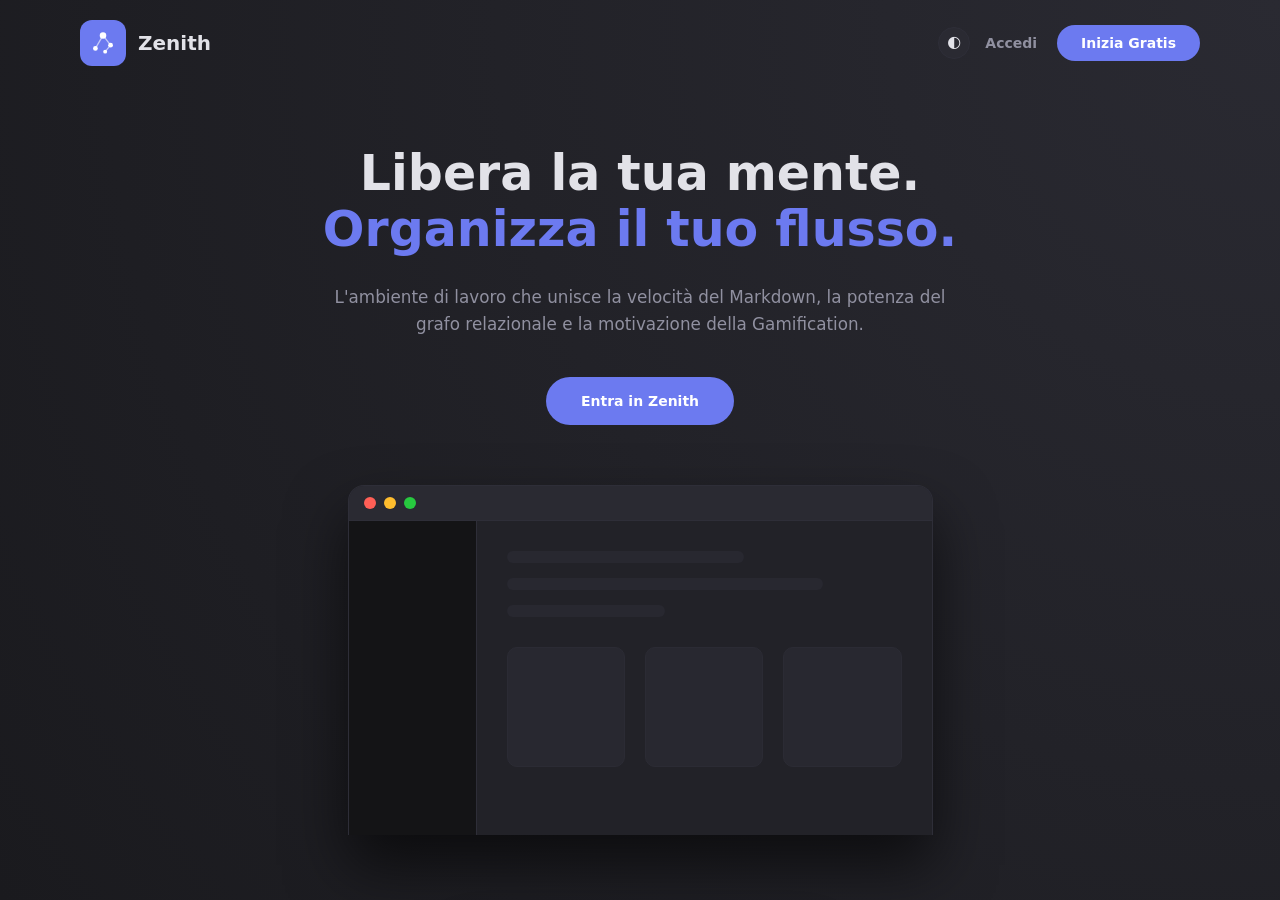
==== commit 47531816: "Add files via upload" ====
--- a/index.html
+++ b/index.html
@@ -5,12 +5,17 @@
   <meta charset="UTF-8">
   <meta name="viewport" content="width=1200">
   <title>Zenith - Gestione Note</title>
+
   <link rel="manifest" href="manifest.json">
   <meta name="theme-color" content="#0a0a1a">
   <meta name="apple-mobile-web-app-capable" content="yes">
   <meta name="apple-mobile-web-app-status-bar-style" content="black-translucent">
   <meta name="apple-mobile-web-app-title" content="Zenith">
-  <link rel="stylesheet" href="Zenith_css.css">
+  <link rel="stylesheet" href=".\css\themes.css">
+  <link rel="stylesheet" href=".\css\components.css">
+  <link rel="stylesheet" href=".\css\layout.css">
+  <link rel="stylesheet" href=".\css\base.css">
+
 </head>
 
 <body class="dark">
@@ -23,7 +28,6 @@
           <circle class="star s2" cx="12" cy="5" r="3" fill="currentColor" />
           <circle class="star s3" cx="19" cy="14" r="2.2" fill="currentColor" />
           <circle class="star s4" cx="14" cy="20" r="1.8" fill="currentColor" />
-
           <line class="const-line" x1="5" y1="17" x2="12" y2="5" stroke="currentColor" stroke-width="1.2" />
           <line class="const-line" x1="12" y1="5" x2="19" y2="14" stroke="currentColor" stroke-width="1.2" />
           <line class="const-line" x1="19" y1="14" x2="14" y2="20" stroke="currentColor" stroke-width="1.2" />
@@ -34,7 +38,6 @@
       <button id="landingThemeToggle" class="icon-btn-small"
         style="margin-right: 15px; border-radius: 50%; width: 32px; height: 32px; display: flex; align-items: center; justify-content: center;"
         title="Cambia Tema">🌓</button>
-
       <button id="navLoginBtn" class="btn-text"
         style="color: var(--text-2); margin-right: 20px; font-size: 15px;">Accedi</button>
       <button id="navRegisterBtn" class="btn" style="border-radius: 30px; padding: 10px 24px;">Inizia Gratis</button>
@@ -251,7 +254,6 @@
     </div>
   </div>
 
-
   <div id="app" class="hidden">
 
     <aside id="sidebar" style="display: flex; flex-direction: column;">
@@ -262,7 +264,6 @@
             <circle class="star s2" cx="12" cy="5" r="3" fill="currentColor" />
             <circle class="star s3" cx="19" cy="14" r="2.2" fill="currentColor" />
             <circle class="star s4" cx="14" cy="20" r="1.8" fill="currentColor" />
-
             <line class="const-line" x1="5" y1="17" x2="12" y2="5" stroke="currentColor" stroke-width="1.2" />
             <line class="const-line" x1="12" y1="5" x2="19" y2="14" stroke="currentColor" stroke-width="1.2" />
             <line class="const-line" x1="19" y1="14" x2="14" y2="20" stroke="currentColor" stroke-width="1.2" />
@@ -292,7 +293,10 @@
           <button id="addWorkspaceBtn" class="icon-btn-small" style="font-size: 14px; padding: 0 5px;"
             title="Crea nuova cartella">+</button>
         </div>
-        <div class="workspace-list" id="sidebarWorkspaces">
+        <div class="workspace-list" id="sidebarWorkspaces"></div>
+        <div id="noWorkspacesPlaceholder"
+            style="padding: 10px 12px; font-size: 12px; color: var(--text-3); font-style: italic; display: none;">
+            Nessun workspace creato...
         </div>
 
         <div class="nav-section-label" style="margin-top: 20px;">🏷️ Smart Tags (Frequenti)</div>
@@ -320,9 +324,7 @@
             <div id="sidebarXPBar" style="width: 0%; height: 100%; background: var(--accent); transition: width 0.3s;">
             </div>
           </div>
-
-        </div>
-
+        </div>
       </div>
     </aside>
 
@@ -356,7 +358,6 @@
               <div class="form-row" style="margin-bottom: 12px;">
                 <input type="text" id="noteTitle" class="input-field" placeholder="Titolo della nota..."
                   style="flex: 2; margin: 0;">
-
                 <div
                   style="display: flex; align-items: center; gap: 10px; background: var(--bg-card2); border: 1px solid var(--border); border-radius: 6px; padding: 0 10px;">
                   <label for="noteColor" style="font-size: 13px; color: var(--text-2); white-space: nowrap;">🎨 Colore
@@ -364,7 +365,6 @@
                   <input type="color" id="noteColor" value="#000000" title="Nero = Nessuno (Usa Default)"
                     style="border: none; background: transparent; height: 38px; width: 35px; cursor: pointer; padding: 0;">
                 </div>
-
                 <input type="password" id="notePin" class="input-field" placeholder="PIN Segreto (5 cifre)"
                   maxlength="5" style="flex: 1; margin: 0;" title="Opzionale: Proteggi con PIN">
               </div>
@@ -374,10 +374,10 @@
                 <button id="markdownHelpBtn" class="icon-btn-small" style="border-radius: 4px;"
                   title="Guida Markdown">Sintassi Markdown (?)</button>
               </div>
+
               <div style="position: relative; width: 100%; display: flex; flex-direction: column;">
                 <textarea id="noteDesc" placeholder="Scrivi una nuova nota..."
                   style="flex: 1; width: 100%; background: var(--bg-card2); color: var(--text-1); border: 1px solid var(--border); border-radius: 8px; padding: 12px 35px 12px 12px; resize: none; outline: none; margin: 0; font-family: inherit; min-height: 120px;"></textarea>
-
                 <button id="zenCreateBtn" type="button" title="Zen Mode"
                   style="position: absolute; bottom: 10px; right: 10px; background: none; border: none; cursor: pointer; font-size: 20px; z-index: 10; color: var(--text-1); opacity: 0.5; transition: 0.2s;">⭐</button>
               </div>
@@ -391,19 +391,16 @@
                     (Data)</label>
                   <input type="date" id="noteDate" class="input-field" style="margin:0;">
                 </div>
-
                 <div style="flex: 1; display: flex; flex-direction: column; gap: 5px;">
                   <label for="noteTime" style="font-size: 12px; color: var(--text-2); font-weight: bold;">⏰ Scadenza
                     (Ora)</label>
                   <input type="time" id="noteTime" class="input-field" style="margin:0;">
                 </div>
-
                 <div style="flex: 1; display: flex; flex-direction: column; gap: 5px;">
                   <label for="noteWorkspace" style="font-size: 12px; color: var(--text-2); font-weight: bold;">📁
                     Cartella (Workspace)</label>
                   <select id="noteWorkspace" class="input-field" style="margin:0;"></select>
                 </div>
-
                 <div style="flex: 1; display: flex; flex-direction: column; gap: 5px;">
                   <label for="notePriority" style="font-size: 12px; color: var(--text-2); font-weight: bold;">🚨
                     Priorità</label>
@@ -484,6 +481,7 @@
               </select>
             </div>
           </div>
+
           <div id="subfolders-explorer"></div>
 
           <h3 class="section-title pinned-title hidden">📌 In Evidenza</h3>
@@ -499,7 +497,6 @@
           </div>
           <div id="graph-container"
             style="width: 100%; height: 70vh; background: var(--bg-sidebar); border-radius: 15px; border: 1px solid var(--border); overflow: hidden; position: relative;">
-
             <div class="graph-legend" id="graph-legend">
               <h4>Legenda Nodi e Archi</h4>
               <div class="legend-item"><span class="leg-icon" style="color: var(--accent);">⭐</span> Zenith (Radice)
@@ -513,9 +510,7 @@
                 Priorità)</div>
               <div class="legend-item"><span class="leg-icon" style="color: var(--badge-ok-t);">●</span> Nota (Bassa
                 Priorità)</div>
-
               <div style="height: 1px; background: rgba(255,255,255,0.2); margin: 10px 0;"></div>
-
               <div class="legend-item">
                 <div
                   style="width: 25px; height: 2px; background: rgba(255,255,255,0.4); position: relative; margin-right: 8px;">
@@ -531,21 +526,19 @@
                 Link Direzionale [[Nota]]
               </div>
             </div>
-
-          </div>
-        </div>
+          </div>
+        </div>
+
         <div class="page" id="page-calendario">
           <div class="page-header">
             <h1>Calendario Scadenze</h1>
             <p>Visualizza a colpo d'occhio le note in scadenza questo mese.</p>
           </div>
-
           <div class="calendar-header">
             <button id="prevMonthBtn" class="calendar-nav-btn">◀ Precedente</button>
             <h2 id="calendarMonthDisplay" style="margin:0; color: var(--text-1);">Mese Anno</h2>
             <button id="nextMonthBtn" class="calendar-nav-btn">Successivo ▶</button>
           </div>
-
           <div class="calendar-grid" style="margin-bottom: 10px;">
             <div class="calendar-day-header">Lun</div>
             <div class="calendar-day-header">Mar</div>
@@ -555,7 +548,6 @@
             <div class="calendar-day-header">Sab</div>
             <div class="calendar-day-header">Dom</div>
           </div>
-
           <div class="calendar-grid" id="calendarDaysGrid"></div>
         </div>
 
@@ -577,7 +569,6 @@
               <h1>Il Mio Profilo</h1>
               <p>Gestisci il tuo account e analizza la tua produttività.</p>
             </div>
-
             <div class="profile-nav-container">
               <button id="tabStatsBtn" class="profile-tab active">📊 Analisi Dati</button>
               <button class="profile-tab" id="tabGoalsBtn">🏆 Obiettivi</button>
@@ -601,10 +592,11 @@
               </div>
             </div>
 
-            <div class="stat-label" style="margin-top: 10px; margin-bottom: 15px; font-size: 16px;">📊 Analisi Dati
-              (In Tempo Reale)</div>
+            <div class="stat-label" style="margin-top: 10px; margin-bottom: 15px; font-size: 16px;">📊 Analisi Dati (In
+              Tempo Reale)</div>
             <div class="stat-grid"
               style="grid-template-columns: repeat(auto-fit, minmax(280px, 1fr)); margin-bottom: 30px;">
+
               <div class="stat-card"
                 style="display: flex; flex-direction: column; align-items: center; height: 330px; position: relative;">
                 <div style="font-size: 13px; color: var(--text-2); margin-bottom: 10px; font-weight: bold;">
@@ -634,8 +626,8 @@
 
               <div class="stat-card"
                 style="display: flex; flex-direction: column; align-items: center; height: 330px; position: relative;">
-                <div style="font-size: 13px; color: var(--text-2); margin-bottom: 10px; font-weight: bold;">Analisi
-                  Tag</div>
+                <div style="font-size: 13px; color: var(--text-2); margin-bottom: 10px; font-weight: bold;">Analisi Tag
+                </div>
                 <div id="tagChartPlaceholder" class="hidden"
                   style="position: absolute; top: 50%; text-align: center; color: var(--text-3); font-size: 13px; width: 80%;">
                   🔍 Sembra che non ci siano tag... <br> Aggiungine alcuni per vederli qui!
@@ -643,11 +635,11 @@
                 <div id="tagChartContainer" style="flex: 1; width: 100%; position: relative;"><canvas
                     id="tagChart"></canvas></div>
                 <button id="btnShowAllTags" class="btn hidden"
-                  style="margin-top:10px; font-size:11px; padding: 5px 10px; width: 100%;">🔍 Vedi tutti i
-                  Tag</button>
-              </div>
-            </div>
-          </div>
+                  style="margin-top:10px; font-size:11px; padding: 5px 10px; width: 100%;">🔍 Vedi tutti i Tag</button>
+              </div>
+            </div>
+          </div>
+
           <div id="profile-tab-goals" class="profile-tab-panel hidden">
             <div class="gamification-hero"
               style="display: flex; gap: 25px; align-items: center; background: var(--bg-card2); padding: 25px; border-radius: 15px; border: 1px solid var(--border);">
@@ -772,7 +764,6 @@
             </aside>
 
             <main class="settings-content">
-
               <section id="tab-aspetto" class="settings-tab-panel active">
                 <div class="stat-card">
                   <div class="stat-label">Temi dell'Applicazione</div>
@@ -825,79 +816,56 @@
                         class="theme-dot amethyst"></span> Amethyst <span class="premium-crown">👑</span></div>
                     <div class="theme-option" data-theme="atlantis" data-label="Abissi Marini"><span
                         class="theme-dot atlantis"></span> Atlantis <span class="premium-crown">👑</span></div>
-                    <div class="theme-option" data-theme="acid-green" data-label="Verde Acido">
-                      <span class="theme-dot acid-green"></span> Acid Green <span class="premium-crown">👑</span>
+                    <div class="theme-option" data-theme="acid-green" data-label="Verde Acido"><span
+                        class="theme-dot acid-green"></span> Acid Green <span class="premium-crown">👑</span></div>
+                    <div class="theme-option" data-theme="royal-blue" data-label="Blu Reale"><span
+                        class="theme-dot royal-blue"></span> Royal Blue <span class="premium-crown">👑</span></div>
+                    <div class="theme-option" data-theme="ruby-red" data-label="Rosso Rubino"><span
+                        class="theme-dot ruby-red"></span> Ruby Red <span class="premium-crown">👑</span></div>
+                    <div class="theme-option" data-theme="slate-gray" data-label="Grigio Ardesia"><span
+                        class="theme-dot slate-gray"></span> Slate Gray <span class="premium-crown">👑</span></div>
+                    <div class="theme-option" data-theme="sunset-gold" data-label="Oro Tramonto"><span
+                        class="theme-dot sunset-gold"></span> Sunset Gold <span class="premium-crown">👑</span></div>
+                    <div class="theme-option" data-theme="mint-fresh" data-label="Menta Fresca"><span
+                        class="theme-dot mint-fresh"></span> Mint Fresh <span class="premium-crown">👑</span></div>
+                    <div class="theme-option" data-theme="electric-purple" data-label="Viola Elettrico"><span
+                        class="theme-dot electric-purple"></span> Electric Purple <span class="premium-crown">👑</span>
                     </div>
-                    <div class="theme-option" data-theme="royal-blue" data-label="Blu Reale">
-                      <span class="theme-dot royal-blue"></span> Royal Blue <span class="premium-crown">👑</span>
-                    </div>
-                    <div class="theme-option" data-theme="ruby-red" data-label="Rosso Rubino">
-                      <span class="theme-dot ruby-red"></span> Ruby Red <span class="premium-crown">👑</span>
-                    </div>
-                    <div class="theme-option" data-theme="slate-gray" data-label="Grigio Ardesia">
-                      <span class="theme-dot slate-gray"></span> Slate Gray <span class="premium-crown">👑</span>
-                    </div>
-                    <div class="theme-option" data-theme="sunset-gold" data-label="Oro Tramonto">
-                      <span class="theme-dot sunset-gold"></span> Sunset Gold <span class="premium-crown">👑</span>
-                    </div>
-                    <div class="theme-option" data-theme="mint-fresh" data-label="Menta Fresca">
-                      <span class="theme-dot mint-fresh"></span> Mint Fresh <span class="premium-crown">👑</span>
-                    </div>
-                    <div class="theme-option" data-theme="electric-purple" data-label="Viola Elettrico">
-                      <span class="theme-dot electric-purple"></span> Electric Purple <span
-                        class="premium-crown">👑</span>
-                    </div>
-                    <div class="theme-option" data-theme="coffee-shop" data-label="Coffee Shop">
-                      <span class="theme-dot coffee-shop"></span> Coffee Shop <span class="premium-crown">👑</span>
-                    </div>
-                    <div class="theme-option" data-theme="ocean-deep" data-label="Oceano Profondo">
-                      <span class="theme-dot ocean-deep"></span> Ocean Deep <span class="premium-crown">👑</span>
-                    </div>
-                    <div class="theme-option" data-theme="desert-sand" data-label="Sabbia del Deserto">
-                      <span class="theme-dot desert-sand"></span> Desert Sand <span class="premium-crown">👑</span>
-                    </div>
-                    <div class="theme-option" data-theme="sakura" data-label="Fiori di Ciliegio">
-                      <span class="theme-dot sakura"></span> Sakura <span class="premium-crown">👑</span>
-                    </div>
-                    <div class="theme-option" data-theme="iceberg" data-label="Ghiaccio Artico">
-                      <span class="theme-dot iceberg"></span> Iceberg <span class="premium-crown">👑</span>
-                    </div>
-                    <div class="theme-option" data-theme="volcano" data-label="Vulcano Attivo">
-                      <span class="theme-dot volcano"></span> Volcano <span class="premium-crown">👑</span>
-                    </div>
-                    <div class="theme-option" data-theme="emerald" data-label="Smeraldo">
-                      <span class="theme-dot emerald"></span> Emerald <span class="premium-crown">👑</span>
-                    </div>
-                    <div class="theme-option" data-theme="copper" data-label="Rame Antico">
-                      <span class="theme-dot copper"></span> Copper <span class="premium-crown">👑</span>
-                    </div>
-                    <div class="theme-option" data-theme="starlight" data-label="Luce Stellare">
-                      <span class="theme-dot starlight"></span> Starlight <span class="premium-crown">👑</span>
-                    </div>
-                    <div class="theme-option" data-theme="lava" data-label="Lava Fluida">
-                      <span class="theme-dot lava"></span> Lava <span class="premium-crown">👑</span>
-                    </div>
-                    <div class="theme-option" data-theme="moss" data-label="Muschio di Bosco">
-                      <span class="theme-dot moss"></span> Forest Moss <span class="premium-crown">👑</span>
-                    </div>
-                    <div class="theme-option" data-theme="peach" data-label="Peach Fuzz">
-                      <span class="theme-dot peach"></span> Peach Fuzz <span class="premium-crown">👑</span>
-                    </div>
-                    <div class="theme-option" data-theme="moonlight" data-label="Chiaro di Luna">
-                      <span class="theme-dot moonlight"></span> Moonlight <span class="premium-crown">👑</span>
-                    </div>
-                    <div class="theme-option" data-theme="toscana" data-label="Toscana">
-                      <span class="theme-dot toscana"></span> Toscana <span class="premium-crown">👑</span>
-                    </div>
-                    <div class="theme-option" data-theme="blueprint" data-label="Blueprint">
-                      <span class="theme-dot blueprint"></span> Blueprint <span class="premium-crown">👑</span>
-                    </div>
-                    <div class="theme-option" data-theme="cybergold" data-label="Cyber Gold">
-                      <span class="theme-dot cybergold"></span> Cyber Gold <span class="premium-crown">👑</span>
-                    </div>
+                    <div class="theme-option" data-theme="coffee-shop" data-label="Coffee Shop"><span
+                        class="theme-dot coffee-shop"></span> Coffee Shop <span class="premium-crown">👑</span></div>
+                    <div class="theme-option" data-theme="ocean-deep" data-label="Oceano Profondo"><span
+                        class="theme-dot ocean-deep"></span> Ocean Deep <span class="premium-crown">👑</span></div>
+                    <div class="theme-option" data-theme="desert-sand" data-label="Sabbia del Deserto"><span
+                        class="theme-dot desert-sand"></span> Desert Sand <span class="premium-crown">👑</span></div>
+                    <div class="theme-option" data-theme="sakura" data-label="Fiori di Ciliegio"><span
+                        class="theme-dot sakura"></span> Sakura <span class="premium-crown">👑</span></div>
+                    <div class="theme-option" data-theme="iceberg" data-label="Ghiaccio Artico"><span
+                        class="theme-dot iceberg"></span> Iceberg <span class="premium-crown">👑</span></div>
+                    <div class="theme-option" data-theme="volcano" data-label="Vulcano Attivo"><span
+                        class="theme-dot volcano"></span> Volcano <span class="premium-crown">👑</span></div>
+                    <div class="theme-option" data-theme="emerald" data-label="Smeraldo"><span
+                        class="theme-dot emerald"></span> Emerald <span class="premium-crown">👑</span></div>
+                    <div class="theme-option" data-theme="copper" data-label="Rame Antico"><span
+                        class="theme-dot copper"></span> Copper <span class="premium-crown">👑</span></div>
+                    <div class="theme-option" data-theme="starlight" data-label="Luce Stellare"><span
+                        class="theme-dot starlight"></span> Starlight <span class="premium-crown">👑</span></div>
+                    <div class="theme-option" data-theme="lava" data-label="Lava Fluida"><span
+                        class="theme-dot lava"></span> Lava <span class="premium-crown">👑</span></div>
+                    <div class="theme-option" data-theme="moss" data-label="Muschio di Bosco"><span
+                        class="theme-dot moss"></span> Forest Moss <span class="premium-crown">👑</span></div>
+                    <div class="theme-option" data-theme="peach" data-label="Peach Fuzz"><span
+                        class="theme-dot peach"></span> Peach Fuzz <span class="premium-crown">👑</span></div>
+                    <div class="theme-option" data-theme="moonlight" data-label="Chiaro di Luna"><span
+                        class="theme-dot moonlight"></span> Moonlight <span class="premium-crown">👑</span></div>
+                    <div class="theme-option" data-theme="toscana" data-label="Toscana"><span
+                        class="theme-dot toscana"></span> Toscana <span class="premium-crown">👑</span></div>
+                    <div class="theme-option" data-theme="blueprint" data-label="Blueprint"><span
+                        class="theme-dot blueprint"></span> Blueprint <span class="premium-crown">👑</span></div>
+                    <div class="theme-option" data-theme="cybergold" data-label="Cyber Gold"><span
+                        class="theme-dot cybergold"></span> Cyber Gold <span class="premium-crown">👑</span></div>
                   </div>
-
-                </div>
+                </div>
+
                 <div class="stat-card" style="margin-top: 20px;">
                   <div class="stat-label">Caratteri e Testo</div>
                   <ul class="setting-list">
@@ -924,11 +892,6 @@
                 <div class="stat-card">
                   <div class="stat-label">Comportamento Editor & Sicurezza</div>
                   <ul class="setting-list">
-                    <!--<li>
-                      <label for="set-fast-delete">Eliminazione Rapida Markdown<br><small
-                          style="color:var(--text-3);">Backspace elimina interi blocchi di codice</small></label>
-                      <input type="checkbox" id="set-fast-delete">
-                    </li>-->
                     <li>
                       <label for="set-auto-save">Salvataggio Automatico <span
                           style="color: var(--badge-warn); font-size: 10px;">BETA</span><br><small
@@ -940,17 +903,6 @@
                           style="color:var(--text-3);">Le note eliminate spariscono all'istante</small></label>
                       <input type="checkbox" id="set-auto-destroy">
                     </li>
-                    <!--<li>
-                      <label for="set-autocomplete">
-                        Autocompletamento Link <code>[[...]]</code>
-                        <span
-                          style="color: var(--accent); font-size: 10px; margin-left: 5px; font-weight: bold;">NEW</span>
-                        <br>
-                        <small style="color:var(--text-3);">Suggerisce i titoli delle tue note mentre scrivi per
-                          collegarle</small>
-                      </label>
-                      <input type="checkbox" id="set-autocomplete" checked>
-                    </li>-->
                   </ul>
                 </div>
               </section>
@@ -991,6 +943,7 @@
                   </div>
                 </div>
               </section>
+
               <section id="tab-layout" class="settings-tab-panel">
                 <div class="sub-nav-header">
                   <button class="sub-nav-item active" data-sub="sub-griglia">🃏 Griglia Card</button>
@@ -1095,7 +1048,6 @@
     </div>
   </div>
 
-
   <div id="dragOverlay" class="drag-overlay">
     <div class="drag-zone-container">
       <div id="dropZoneTrash" class="drop-zone trash-zone hidden">
@@ -1157,7 +1109,6 @@
         <li><code>**testo**</code> per <b>Grassetto</b></li>
         <li><code>*testo*</code> per <i>Corsivo</i></li>
         <li><code>[x] testo</code> per generare una Checklist</li>
-        <!--<li><code>```</code> (3 backtick) per un blocco di codice colorato</li>-->
         <li><code>`codice`</code> (1 backtick) per codice in linea</li>
         <li><code>[[Titolo Nota]]</code> per link a un'altra nota</li>
       </ul>
@@ -1215,14 +1166,12 @@
 
         <div class="modal-right">
           <div style="margin-bottom: 15px; padding-right: 35px;">
-
             <div style="display: flex; gap: 10px; align-items: flex-start; margin-bottom: 10px;">
               <input type="text" id="modalTitle" class="input-field" disabled
                 style="font-weight: bold; font-size: 16px; flex: 1; margin: 0;">
               <button id="exportNoteBtn" class="btn" title="Esporta Nota (PDF/MD)"
                 style="padding: 10px 15px; font-size: 16px; background: var(--bg-hover); color: var(--text-1); border: 1px solid var(--border);">📥</button>
             </div>
-
             <div class="form-row">
               <div
                 style="display: flex; align-items: center; gap: 10px; background: var(--bg-card2); border: 1px solid var(--border); border-radius: 6px; padding: 0 10px; flex: 1;">
@@ -1236,14 +1185,11 @@
           </div>
           <div
             style="position: relative; flex: 1; display: flex; flex-direction: column; min-height: 250px; width: 100%;">
-
             <div id="modalRichTextDisplay"
               style="flex: 1; overflow-y: auto; background: transparent; border: none; margin: 0; padding: 5px; color: var(--text-2); line-height: 1.6;">
             </div>
-
             <textarea id="modalDesc" class="hidden" placeholder="Modifica descrizione..."
               style="flex: 1; width: 100%; background: var(--bg-card2); color: var(--text-1); border: 1px solid var(--border); border-radius: 8px; padding: 12px 35px 12px 12px; resize: none; outline: none; margin: 0; font-family: inherit;"></textarea>
-
             <button id="zenModalBtn" class="hidden" type="button" title="Zen Mode"
               style="position: absolute; bottom: 10px; right: 10px; background: none; border: none; cursor: pointer; font-size: 20px; z-index: 10; color: var(--text-1); opacity: 0.5; transition: 0.2s;">⭐</button>
           </div>
@@ -1295,8 +1241,7 @@
               <div id="modalAutoSaveStatus"
                 style="flex: 1; text-align: center; color: var(--text-2); font-size: 13px; padding: 10px 0; font-weight: bold; background: var(--bg-hover); border-radius: 6px;">
               </div>
-              <button id="modalDoneBtn" class="btn" style="background: var(--accent); flex: 1;">✅ Fine
-                Modifica</button>
+              <button id="modalDoneBtn" class="btn" style="background: var(--accent); flex: 1;">✅ Fine Modifica</button>
             </div>
 
             <button id="modalDeleteBtn" class="btn btn-danger">🗑️ Elimina</button>
@@ -1305,7 +1250,6 @@
       </div>
     </div>
   </div>
-
 
   <div id="fullChartModal" class="modal-overlay hidden" style="z-index: 3500;">
     <div class="modal-card"
@@ -1317,6 +1261,7 @@
       </div>
     </div>
   </div>
+
   <div id="celebrationModal" class="modal-overlay hidden" style="z-index: 4000;">
     <div class="auth-card"
       style="max-width: 350px; text-align: center; border: 2px solid var(--accent); box-shadow: 0 0 40px rgba(var(--accent-rgb), 0.4); background: var(--bg-card);">
@@ -1331,6 +1276,7 @@
         style="background: var(--accent); font-size: 16px;">Fantastico!</button>
     </div>
   </div>
+
   <div id="loader" class="visible">
     <div class="loader-content" style="text-align: center; width: 80%; max-width: 300px;">
       <div class="logo-icon"
@@ -1340,7 +1286,6 @@
           <circle class="star s2" cx="12" cy="5" r="3" fill="currentColor" />
           <circle class="star s3" cx="19" cy="14" r="2.2" fill="currentColor" />
           <circle class="star s4" cx="14" cy="20" r="1.8" fill="currentColor" />
-
           <line class="const-line" x1="5" y1="17" x2="12" y2="5" stroke="currentColor" stroke-width="1.2" />
           <line class="const-line" x1="12" y1="5" x2="19" y2="14" stroke="currentColor" stroke-width="1.2" />
           <line class="const-line" x1="19" y1="14" x2="14" y2="20" stroke="currentColor" stroke-width="1.2" />
@@ -1355,13 +1300,14 @@
       </div>
     </div>
   </div>
+
   <div id="toast">Messaggio</div>
+
   <div id="gamificationHelpModal" class="modal-overlay hidden" style="z-index: 3200;">
     <div class="auth-card" style="max-width: 400px; text-align: left;">
       <h2 style="color: var(--accent); margin-bottom: 15px;">Guida ai Punti (XP)</h2>
       <p style="color: var(--text-2); font-size: 13px; margin-bottom: 20px;">Ecco come puoi far salire di livello il tuo
         profilo Zenith:</p>
-
       <ul style="color: var(--text-1); font-size: 14px; line-height: 2; list-style: none; padding: 0;">
         <li>📝 <strong>Nuova Nota:</strong> +50 XP <small style="color: var(--text-3);">(Min. 20 car. / Max 5 al
             giorno)</small></li>
@@ -1370,16 +1316,15 @@
         </li>
         <li>🧹 <strong>Svuota Cestino:</strong> +30 XP <small style="color: var(--text-3);">(Ogni 24 ore)</small></li>
       </ul>
-
       <div
         style="margin-top: 20px; padding: 10px; background: var(--bg-card2); border-radius: 8px; border-left: 3px solid var(--badge-warn-t); font-size: 12px; color: var(--text-2);">
         💡 <strong>Nota:</strong> I limiti giornalieri servono a mantenere il sistema bilanciato. Continua a scrivere
         ogni giorno per sbloccare tutti i badge!
       </div>
-
       <button id="closeGamiHelpBtn" class="btn btn-full" style="margin-top: 25px;">Ho capito!</button>
     </div>
   </div>
+
   <div id="paywallModal" class="modal-overlay hidden" style="z-index: 6000; backdrop-filter: blur(12px);">
     <div class="auth-card glass-card" style="max-width: 650px; width: 90%; padding: 30px; text-align: center;">
       <h2 style="color: var(--text-1); margin-bottom: 5px;">Scegli il tuo prossimo livello</h2>
@@ -1387,7 +1332,6 @@
         il tuo flusso di lavoro.</p>
 
       <div style="display: flex; gap: 20px; justify-content: center; flex-wrap: wrap; margin-bottom: 25px;">
-
         <div class="feature-box"
           style="flex: 1; min-width: 250px; border: 1px solid var(--border); background: var(--bg-card2); opacity: 0.7;">
           <div style="font-size: 24px; margin-bottom: 10px;">🌱</div>
@@ -1428,14 +1372,15 @@
         tardi...</button>
     </div>
   </div>
-  <div id="autocomplete-menu" class="hidden">
-  </div>
+
+  <div id="autocomplete-menu" class="hidden"></div>
 
   <div id="settings-actions-bar">
     <span>Hai modifiche non salvate!</span>
     <button id="applySettingsBtn" class="btn" style="background: var(--badge-ok-t); padding: 8px 20px;">✅
       Applica</button>
   </div>
+
   <div id="zen-overlay">
     <button id="exitZenBtn">❌ Esci (Esc)</button>
     <div class="zen-editor-container">
@@ -1461,17 +1406,18 @@
   <script src="./js/TagManager.js"></script>
   <script src="./js/GamificationManager.js"></script>
   <script src="./js/ZenithEngine.js"></script>
+
   <script>
     if ('serviceWorker' in navigator) {
       window.addEventListener('load', () => {
         navigator.serviceWorker.register('./sw.js')
           .then(registration => {
             console.log('✅ Service Worker registrato con successo!', registration.scope);
-            
-            // 🟢 LOGICA DEL TOAST DI AGGIORNAMENTO
+
+            // Logica del Toast di Aggiornamento
             registration.addEventListener('updatefound', () => {
               const newWorker = registration.installing;
-              
+
               newWorker.addEventListener('statechange', () => {
                 if (newWorker.state === 'installed' && navigator.serviceWorker.controller) {
                   const toast = document.getElementById('toast');
@@ -1481,7 +1427,7 @@
                   `;
                   toast.style.pointerEvents = 'auto';
                   toast.classList.add('show');
-                  
+
                   document.getElementById('reloadAppBtn').addEventListener('click', () => {
                     newWorker.postMessage({ action: 'skipWaiting' });
                   });
@@ -1489,22 +1435,17 @@
               });
             });
 
-            // ==========================================
-            // 📡 NUOVI SENSORI DI RISVEGLIO
-            // ==========================================
-
-            // 1. Quando il telefono ritrova la connessione (es. toglie Modalità Aereo)
+            // Sensori di Risveglio: Controllo aggiornamenti online/visibility
             window.addEventListener('online', () => {
-                console.log("🌐 Connessione ripristinata! Controllo aggiornamenti...");
-                registration.update(); // Forza il controllo del file sw.js sul server
+              console.log("🌐 Connessione ripristinata! Controllo aggiornamenti...");
+              registration.update();
             });
 
-            // 2. Quando l'utente torna sull'app dopo aver fatto altro
             document.addEventListener('visibilitychange', () => {
-                if (document.visibilityState === 'visible') {
-                    console.log("👀 App di nuovo visibile! Controllo aggiornamenti...");
-                    registration.update();
-                }
+              if (document.visibilityState === 'visible') {
+                console.log("👀 App di nuovo visibile! Controllo aggiornamenti...");
+                registration.update();
+              }
             });
 
           })
@@ -1512,6 +1453,7 @@
             console.error('❌ Errore nella registrazione del Service Worker:', error);
           });
 
+        // Ascolto del cambio controller per ricaricare la pagina in sicurezza
         let refreshing = false;
         navigator.serviceWorker.addEventListener('controllerchange', () => {
           if (!refreshing) {
@@ -1524,4 +1466,4 @@
   </script>
 </body>
 
-</html>
+</html>
